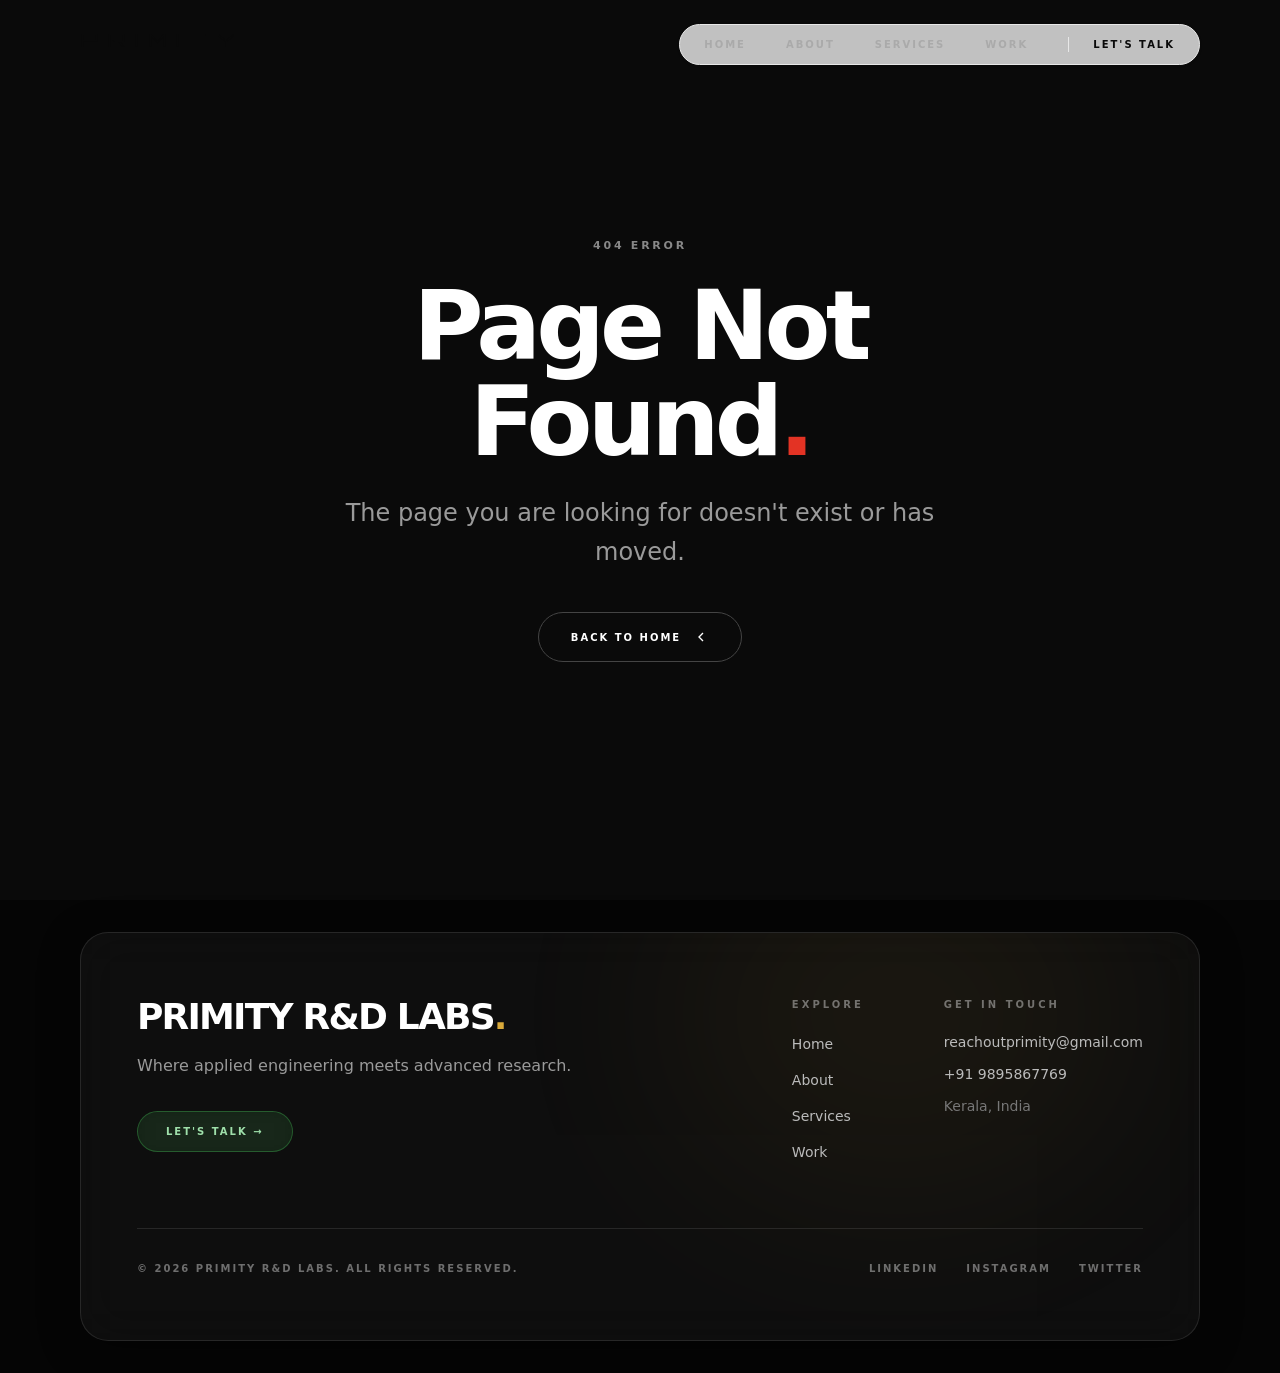
==== index.html @ 92a6ab7a "Add files via upload" ====
<!doctype html>
<html lang="en">
  <head>
    <meta charset="UTF-8" />
    <meta name="viewport" content="width=device-width, initial-scale=1.0" />

    <!-- Primary SEO -->
    <title>Primity R&D Labs — Where Applied Engineering Meets Advanced Research | A Venture of Our Destiny</title>
    <meta name="description" content="Primity R&D Labs — a research and development lab and a venture of Our Destiny. We build custom business and engineering systems while advancing applied research. Kerala, India." />
    <meta name="keywords" content="software development agency, enterprise web applications, AI data annotation, mobile app development, UI UX design, Kerala India, B2B tech partnerships, computer vision, Primity R&D Labs" />
    <meta name="author" content="Primity R&D Labs" />
    <meta name="robots" content="index, follow" />
    <link rel="canonical" href="https://primity.in/" />

    <!-- Open Graph -->
    <meta property="og:type" content="website" />
    <meta property="og:url" content="https://primity.in/" />
    <meta property="og:site_name" content="Primity R&D Labs" />
    <meta property="og:title" content="Primity R&D Labs — Where Applied Engineering Meets Advanced Research" />
    <meta property="og:description" content="A research and development lab and a venture of Our Destiny, building real systems and advancing applied research." />
    <meta property="og:image" content="https://primity.in/og-image.png" />
    <meta property="og:image:width" content="1200" />
    <meta property="og:image:height" content="630" />
    <meta property="og:locale" content="en_IN" />

    <!-- Twitter Card -->
    <meta name="twitter:card" content="summary_large_image" />
    <meta name="twitter:title" content="Primity R&D Labs — Where Applied Engineering Meets Advanced Research" />
    <meta name="twitter:description" content="A research & development lab. Kerala, India." />
    <meta name="twitter:image" content="https://primity.in/og-image.png" />

    <!-- Geo -->
    <meta name="geo.region" content="IN-KL" />
    <meta name="theme-color" content="#f5f5f3" />

    <!-- PWA — both standards -->
    <meta name="mobile-web-app-capable" content="yes" />
    <meta name="apple-mobile-web-app-capable" content="yes" />
    <meta name="apple-mobile-web-app-title" content="Primity" />
    <meta name="apple-mobile-web-app-status-bar-style" content="default" />

    <!-- Favicon -->
    <link rel="icon" type="image/svg+xml" href="/favicon.svg" />
    <link rel="apple-touch-icon" sizes="180x180" href="/apple-touch-icon.png" />
    <link rel="manifest" href="/site.webmanifest" />

    <!--
      PERFORMANCE: Fonts in <head> — fetched parallel with JS bundle.
      Dancing Script ready before React boots → no FOUT in preloader.
    -->
    <link rel="preconnect" href="https://fonts.googleapis.com" />
    <link rel="preconnect" href="https://fonts.gstatic.com" crossorigin />
    <link
      href="https://fonts.googleapis.com/css2?family=Dancing+Script:wght@700&family=Inter:ital,opsz,wght@0,14..32,100..900;1,14..32,100..900&display=swap"
      rel="stylesheet"
    />

    <!-- Schema.org: Organization -->
    <script type="application/ld+json">
    {
      "@context": "https://schema.org",
      "@type": "Organization",
      "name": "Primity R&D Labs",
      "url": "https://primity.in",
      "logo": "https://primity.in/favicon.svg",
      "description": "A research and development lab and a venture of Our Destiny.",
      "foundingLocation": { "@type": "Place", "name": "Kerala, India" },
      "contactPoint": {
        "@type": "ContactPoint",
        "email": "reachoutprimity@gmail.com",
        "contactType": "customer support",
        "areaServed": "Worldwide"
      },
      "sameAs": [
        "https://linkedin.com/company/primityrdlabs",
        "https://instagram.com/primityrdlabs"
      ]
    }
    </script>

    <!-- Schema.org: WebSite -->
    <script type="application/ld+json">
    {
      "@context": "https://schema.org",
      "@type": "WebSite",
      "name": "Primity R&D Labs",
      "url": "https://primity.in"
    }
    </script>
    <script type="module" crossorigin src="/assets/index-F3bTuMve.js"></script>
    <link rel="stylesheet" crossorigin href="/assets/index-Bjcy8cBn.css">
  </head>
  <body>
    <div id="root"></div>
  </body>
</html>
---- assets/index-Bjcy8cBn.css ----
.light-pillar-container{width:100%;height:100%;position:relative;overflow:hidden}.light-pillar-container canvas{display:block;width:100%!important;height:100%!important}.light-pillar-fallback{width:100%;height:100%;display:flex;align-items:center;justify-content:center;color:#555;font-size:11px;letter-spacing:.2em;text-transform:uppercase}.border-glow-card{--edge-proximity: 0;--cursor-angle: 45deg;--edge-sensitivity: 30;--color-sensitivity: calc(var(--edge-sensitivity) + 20);--border-radius: 28px;--glow-padding: 40px;--cone-spread: 25;position:relative;border-radius:var(--border-radius);isolation:isolate;transform:translateZ(.01px);display:grid;border:1px solid rgb(255 255 255 / 15%);background:var(--card-bg, #120F17);overflow:visible;box-shadow:#0000001a 0 1px 2px,#0000001a 0 2px 4px,#0000001a 0 4px 8px,#0000001a 0 8px 16px,#0000001a 0 16px 32px,#0000001a 0 32px 64px}.border-glow-card:before,.border-glow-card:after,.border-glow-card>.edge-light{content:"";position:absolute;inset:0;border-radius:inherit;transition:opacity .25s ease-out;z-index:-1}.border-glow-card:not(:hover):not(.sweep-active):not(.always-glow):before,.border-glow-card:not(:hover):not(.sweep-active):not(.always-glow):after,.border-glow-card:not(:hover):not(.sweep-active):not(.always-glow)>.edge-light{opacity:0;transition:opacity .75s ease-in-out}.border-glow-card:before{border:1px solid transparent;background:linear-gradient(var(--card-bg, #120F17) 0 100%) padding-box,linear-gradient(#fff0 0% 100%) border-box,var(--gradient-one, radial-gradient(at 80% 55%, hsla(268, 100%, 76%, 1) 0px, transparent 50%)) border-box,var(--gradient-two, radial-gradient(at 69% 34%, hsla(349, 100%, 74%, 1) 0px, transparent 50%)) border-box,var(--gradient-three, radial-gradient(at 8% 6%, hsla(136, 100%, 78%, 1) 0px, transparent 50%)) border-box,var(--gradient-four, radial-gradient(at 41% 38%, hsla(192, 100%, 64%, 1) 0px, transparent 50%)) border-box,var(--gradient-five, radial-gradient(at 86% 85%, hsla(186, 100%, 74%, 1) 0px, transparent 50%)) border-box,var(--gradient-six, radial-gradient(at 82% 18%, hsla(52, 100%, 65%, 1) 0px, transparent 50%)) border-box,var(--gradient-seven, radial-gradient(at 51% 4%, hsla(12, 100%, 72%, 1) 0px, transparent 50%)) border-box,var(--gradient-base, linear-gradient(#c299ff 0 100%)) border-box;opacity:calc((var(--edge-proximity) - var(--color-sensitivity)) / (100 - var(--color-sensitivity)));-webkit-mask-image:conic-gradient(from var(--cursor-angle) at center,black calc(var(--cone-spread) * 1%),transparent calc((var(--cone-spread) + 15) * 1%),transparent calc((100 - var(--cone-spread) - 15) * 1%),black calc((100 - var(--cone-spread)) * 1%));mask-image:conic-gradient(from var(--cursor-angle) at center,black calc(var(--cone-spread) * 1%),transparent calc((var(--cone-spread) + 15) * 1%),transparent calc((100 - var(--cone-spread) - 15) * 1%),black calc((100 - var(--cone-spread)) * 1%))}.border-glow-card:after{border:1px solid transparent;background:var(--gradient-one, radial-gradient(at 80% 55%, hsla(268, 100%, 76%, 1) 0px, transparent 50%)) padding-box,var(--gradient-two, radial-gradient(at 69% 34%, hsla(349, 100%, 74%, 1) 0px, transparent 50%)) padding-box,var(--gradient-three, radial-gradient(at 8% 6%, hsla(136, 100%, 78%, 1) 0px, transparent 50%)) padding-box,var(--gradient-four, radial-gradient(at 41% 38%, hsla(192, 100%, 64%, 1) 0px, transparent 50%)) padding-box,var(--gradient-five, radial-gradient(at 86% 85%, hsla(186, 100%, 74%, 1) 0px, transparent 50%)) padding-box,var(--gradient-six, radial-gradient(at 82% 18%, hsla(52, 100%, 65%, 1) 0px, transparent 50%)) padding-box,var(--gradient-seven, radial-gradient(at 51% 4%, hsla(12, 100%, 72%, 1) 0px, transparent 50%)) padding-box,var(--gradient-base, linear-gradient(#c299ff 0 100%)) padding-box;-webkit-mask-image:linear-gradient(to bottom,#000,#000),radial-gradient(ellipse at 50% 50%,black 40%,transparent 65%),radial-gradient(ellipse at 66% 66%,black 5%,transparent 40%),radial-gradient(ellipse at 33% 33%,black 5%,transparent 40%),radial-gradient(ellipse at 66% 33%,black 5%,transparent 40%),radial-gradient(ellipse at 33% 66%,black 5%,transparent 40%),conic-gradient(from var(--cursor-angle) at center,transparent 5%,black 15%,black 85%,transparent 95%);mask-image:linear-gradient(to bottom,#000,#000),radial-gradient(ellipse at 50% 50%,black 40%,transparent 65%),radial-gradient(ellipse at 66% 66%,black 5%,transparent 40%),radial-gradient(ellipse at 33% 33%,black 5%,transparent 40%),radial-gradient(ellipse at 66% 33%,black 5%,transparent 40%),radial-gradient(ellipse at 33% 66%,black 5%,transparent 40%),conic-gradient(from var(--cursor-angle) at center,transparent 5%,black 15%,black 85%,transparent 95%);-webkit-mask-composite:source-out,source-over,source-over,source-over,source-over,source-over;mask-composite:subtract,add,add,add,add,add;opacity:calc(var(--fill-opacity, .5) * (var(--edge-proximity) - var(--color-sensitivity)) / (100 - var(--color-sensitivity)));mix-blend-mode:soft-light}.border-glow-card>.edge-light{inset:calc(var(--glow-padding) * -1);pointer-events:none;z-index:1;-webkit-mask-image:conic-gradient(from var(--cursor-angle) at center,black 2.5%,transparent 10%,transparent 90%,black 97.5%);mask-image:conic-gradient(from var(--cursor-angle) at center,black 2.5%,transparent 10%,transparent 90%,black 97.5%);opacity:calc((var(--edge-proximity) - var(--edge-sensitivity)) / (100 - var(--edge-sensitivity)));mix-blend-mode:plus-lighter}.border-glow-card>.edge-light:before{content:"";position:absolute;inset:var(--glow-padding);border-radius:inherit;box-shadow:inset 0 0 0 1px var(--glow-color, hsl(40deg 80% 80% / 100%)),inset 0 0 1px 0 var(--glow-color-60, hsl(40deg 80% 80% / 60%)),inset 0 0 3px 0 var(--glow-color-50, hsl(40deg 80% 80% / 50%)),inset 0 0 6px 0 var(--glow-color-40, hsl(40deg 80% 80% / 40%)),inset 0 0 15px 0 var(--glow-color-30, hsl(40deg 80% 80% / 30%)),inset 0 0 25px 2px var(--glow-color-20, hsl(40deg 80% 80% / 20%)),inset 0 0 50px 2px var(--glow-color-10, hsl(40deg 80% 80% / 10%)),0 0 1px 0 var(--glow-color-60, hsl(40deg 80% 80% / 60%)),0 0 3px 0 var(--glow-color-50, hsl(40deg 80% 80% / 50%)),0 0 6px 0 var(--glow-color-40, hsl(40deg 80% 80% / 40%)),0 0 15px 0 var(--glow-color-30, hsl(40deg 80% 80% / 30%)),0 0 25px 2px var(--glow-color-20, hsl(40deg 80% 80% / 20%)),0 0 50px 2px var(--glow-color-10, hsl(40deg 80% 80% / 10%))}.border-glow-inner{display:flex;flex-direction:column;position:relative;overflow:visible;z-index:1}@property --cursor-angle{syntax: "<angle>"; inherits: true; initial-value: 45deg;}.border-glow-card.always-glow{animation:border-glow-sweep 7s linear infinite}@keyframes border-glow-sweep{0%{--cursor-angle: 45deg;--edge-proximity: 100}to{--cursor-angle: 405deg;--edge-proximity: 100}}@media(prefers-reduced-motion:reduce){.border-glow-card.always-glow{animation:none;--edge-proximity: 100}}@media(max-width:768px){.border-glow-card.always-glow{animation:none;--edge-proximity: 100}.border-glow-card.always-glow:before{-webkit-mask-image:none;mask-image:none;opacity:1}.border-glow-card.always-glow:after{opacity:0}.border-glow-card.always-glow>.edge-light{-webkit-mask-image:none;mask-image:none;opacity:.9}}.card-spotlight{position:relative;border-radius:1.25rem;border:1px solid rgba(255,255,255,.08);background-color:#ffffff08;-webkit-backdrop-filter:blur(8px);backdrop-filter:blur(8px);padding:2rem;overflow:hidden;--mouse-x: 50%;--mouse-y: 50%;--spotlight-color: rgba(255, 255, 255, .08)}.card-spotlight:before{content:"";position:absolute;inset:0;background:radial-gradient(circle at var(--mouse-x) var(--mouse-y),var(--spotlight-color),transparent 80%);opacity:0;transition:opacity .5s ease;pointer-events:none}.card-spotlight:hover:before,.card-spotlight:focus-within:before{opacity:.6}@layer properties{@supports (((-webkit-hyphens:none)) and (not (margin-trim:inline))) or ((-moz-orient:inline) and (not (color:rgb(from red r g b)))){*,:before,:after,::backdrop{--tw-translate-x:0;--tw-translate-y:0;--tw-translate-z:0;--tw-rotate-x:initial;--tw-rotate-y:initial;--tw-rotate-z:initial;--tw-skew-x:initial;--tw-skew-y:initial;--tw-space-y-reverse:0;--tw-divide-y-reverse:0;--tw-border-style:solid;--tw-gradient-position:initial;--tw-gradient-from:#0000;--tw-gradient-via:#0000;--tw-gradient-to:#0000;--tw-gradient-stops:initial;--tw-gradient-via-stops:initial;--tw-gradient-from-position:0%;--tw-gradient-via-position:50%;--tw-gradient-to-position:100%;--tw-leading:initial;--tw-font-weight:initial;--tw-tracking:initial;--tw-shadow:0 0 #0000;--tw-shadow-color:initial;--tw-shadow-alpha:100%;--tw-inset-shadow:0 0 #0000;--tw-inset-shadow-color:initial;--tw-inset-shadow-alpha:100%;--tw-ring-color:initial;--tw-ring-shadow:0 0 #0000;--tw-inset-ring-color:initial;--tw-inset-ring-shadow:0 0 #0000;--tw-ring-inset:initial;--tw-ring-offset-width:0px;--tw-ring-offset-color:#fff;--tw-ring-offset-shadow:0 0 #0000;--tw-blur:initial;--tw-brightness:initial;--tw-contrast:initial;--tw-grayscale:initial;--tw-hue-rotate:initial;--tw-invert:initial;--tw-opacity:initial;--tw-saturate:initial;--tw-sepia:initial;--tw-drop-shadow:initial;--tw-drop-shadow-color:initial;--tw-drop-shadow-alpha:100%;--tw-drop-shadow-size:initial;--tw-backdrop-blur:initial;--tw-backdrop-brightness:initial;--tw-backdrop-contrast:initial;--tw-backdrop-grayscale:initial;--tw-backdrop-hue-rotate:initial;--tw-backdrop-invert:initial;--tw-backdrop-opacity:initial;--tw-backdrop-saturate:initial;--tw-backdrop-sepia:initial;--tw-duration:initial;--tw-ease:initial;--tw-scale-x:1;--tw-scale-y:1;--tw-scale-z:1;--tw-divide-x-reverse:0}}}@layer theme{:root,:host{--font-sans:ui-sans-serif, system-ui, sans-serif, "Apple Color Emoji", "Segoe UI Emoji", "Segoe UI Symbol", "Noto Color Emoji";--font-mono:ui-monospace, SFMono-Regular, Menlo, Monaco, Consolas, "Liberation Mono", "Courier New", monospace;--color-red-400:oklch(70.4% .191 22.216);--color-red-500:oklch(63.7% .237 25.331);--color-green-400:oklch(79.2% .209 151.711);--color-green-500:oklch(72.3% .219 149.579);--color-teal-500:oklch(70.4% .14 182.503);--color-blue-500:oklch(62.3% .214 259.815);--color-blue-600:oklch(54.6% .245 262.881);--color-gray-100:oklch(96.7% .003 264.542);--color-gray-200:oklch(92.8% .006 264.531);--color-gray-300:oklch(87.2% .01 258.338);--color-gray-400:oklch(70.7% .022 261.325);--color-gray-500:oklch(55.1% .027 264.364);--color-gray-600:oklch(44.6% .03 256.802);--color-gray-800:oklch(27.8% .033 256.848);--color-gray-900:oklch(21% .034 264.665);--color-black:#000;--color-white:#fff;--spacing:.25rem;--container-xs:20rem;--container-sm:24rem;--container-md:28rem;--container-2xl:42rem;--container-3xl:48rem;--container-4xl:56rem;--container-5xl:64rem;--container-6xl:72rem;--container-7xl:80rem;--text-xs:.75rem;--text-xs--line-height:calc(1 / .75);--text-sm:.875rem;--text-sm--line-height:calc(1.25 / .875);--text-base:1rem;--text-base--line-height: 1.5 ;--text-lg:1.125rem;--text-lg--line-height:calc(1.75 / 1.125);--text-xl:1.25rem;--text-xl--line-height:calc(1.75 / 1.25);--text-2xl:1.5rem;--text-2xl--line-height:calc(2 / 1.5);--text-3xl:1.875rem;--text-3xl--line-height: 1.2 ;--text-4xl:2.25rem;--text-4xl--line-height:calc(2.5 / 2.25);--text-5xl:3rem;--text-5xl--line-height:1;--text-6xl:3.75rem;--text-6xl--line-height:1;--text-7xl:4.5rem;--text-7xl--line-height:1;--text-8xl:6rem;--text-8xl--line-height:1;--font-weight-light:300;--font-weight-normal:400;--font-weight-medium:500;--font-weight-semibold:600;--font-weight-bold:700;--font-weight-black:900;--tracking-tighter:-.05em;--tracking-tight:-.025em;--tracking-wide:.025em;--tracking-wider:.05em;--tracking-widest:.1em;--leading-tight:1.25;--leading-snug:1.375;--leading-relaxed:1.625;--radius-lg:.5rem;--radius-xl:.75rem;--radius-2xl:1rem;--radius-3xl:1.5rem;--ease-in-out:cubic-bezier(.4, 0, .2, 1);--animate-spin:spin 1s linear infinite;--animate-ping:ping 1s cubic-bezier(0, 0, .2, 1) infinite;--animate-pulse:pulse 2s cubic-bezier(.4, 0, .6, 1) infinite;--blur-md:12px;--blur-xl:24px;--blur-2xl:40px;--aspect-video:16 / 9;--default-transition-duration:.15s;--default-transition-timing-function:cubic-bezier(.4, 0, .2, 1);--default-font-family:var(--font-sans);--default-mono-font-family:var(--font-mono)}}@layer base{*,:after,:before,::backdrop{box-sizing:border-box;border:0 solid;margin:0;padding:0}::file-selector-button{box-sizing:border-box;border:0 solid;margin:0;padding:0}html,:host{-webkit-text-size-adjust:100%;tab-size:4;line-height:1.5;font-family:var(--default-font-family,ui-sans-serif, system-ui, sans-serif, "Apple Color Emoji", "Segoe UI Emoji", "Segoe UI Symbol", "Noto Color Emoji");font-feature-settings:var(--default-font-feature-settings,normal);font-variation-settings:var(--default-font-variation-settings,normal);-webkit-tap-highlight-color:transparent}hr{height:0;color:inherit;border-top-width:1px}abbr:where([title]){-webkit-text-decoration:underline dotted;text-decoration:underline dotted}h1,h2,h3,h4,h5,h6{font-size:inherit;font-weight:inherit}a{color:inherit;-webkit-text-decoration:inherit;text-decoration:inherit}b,strong{font-weight:bolder}code,kbd,samp,pre{font-family:var(--default-mono-font-family,ui-monospace, SFMono-Regular, Menlo, Monaco, Consolas, "Liberation Mono", "Courier New", monospace);font-feature-settings:var(--default-mono-font-feature-settings,normal);font-variation-settings:var(--default-mono-font-variation-settings,normal);font-size:1em}small{font-size:80%}sub,sup{vertical-align:baseline;font-size:75%;line-height:0;position:relative}sub{bottom:-.25em}sup{top:-.5em}table{text-indent:0;border-color:inherit;border-collapse:collapse}:-moz-focusring{outline:auto}progress{vertical-align:baseline}summary{display:list-item}ol,ul,menu{list-style:none}img,svg,video,canvas,audio,iframe,embed,object{vertical-align:middle;display:block}img,video{max-width:100%;height:auto}button,input,select,optgroup,textarea{font:inherit;font-feature-settings:inherit;font-variation-settings:inherit;letter-spacing:inherit;color:inherit;opacity:1;background-color:#0000;border-radius:0}::file-selector-button{font:inherit;font-feature-settings:inherit;font-variation-settings:inherit;letter-spacing:inherit;color:inherit;opacity:1;background-color:#0000;border-radius:0}:where(select:is([multiple],[size])) optgroup{font-weight:bolder}:where(select:is([multiple],[size])) optgroup option{padding-inline-start:20px}::file-selector-button{margin-inline-end:4px}::placeholder{opacity:1}@supports (not ((-webkit-appearance:-apple-pay-button))) or (contain-intrinsic-size:1px){::placeholder{color:currentColor}@supports (color:color-mix(in lab,red,red)){::placeholder{color:color-mix(in oklab,currentcolor 50%,transparent)}}}textarea{resize:vertical}::-webkit-search-decoration{-webkit-appearance:none}::-webkit-date-and-time-value{min-height:1lh;text-align:inherit}::-webkit-datetime-edit{display:inline-flex}::-webkit-datetime-edit-fields-wrapper{padding:0}::-webkit-datetime-edit{padding-block:0}::-webkit-datetime-edit-year-field{padding-block:0}::-webkit-datetime-edit-month-field{padding-block:0}::-webkit-datetime-edit-day-field{padding-block:0}::-webkit-datetime-edit-hour-field{padding-block:0}::-webkit-datetime-edit-minute-field{padding-block:0}::-webkit-datetime-edit-second-field{padding-block:0}::-webkit-datetime-edit-millisecond-field{padding-block:0}::-webkit-datetime-edit-meridiem-field{padding-block:0}::-webkit-calendar-picker-indicator{line-height:1}:-moz-ui-invalid{box-shadow:none}button,input:where([type=button],[type=reset],[type=submit]){appearance:button}::file-selector-button{appearance:button}::-webkit-inner-spin-button{height:auto}::-webkit-outer-spin-button{height:auto}[hidden]:where(:not([hidden=until-found])){display:none!important}}@layer components;@layer utilities{.pointer-events-auto{pointer-events:auto}.pointer-events-none{pointer-events:none}.visible{visibility:visible}.absolute{position:absolute}.fixed{position:fixed}.relative{position:relative}.static{position:static}.sticky{position:sticky}.inset-0{inset:calc(var(--spacing) * 0)}.start{inset-inline-start:var(--spacing)}.end{inset-inline-end:var(--spacing)}.-top-1\/3{top:-33.3333%}.-top-1\/4{top:-25%}.-top-\[8\%\]{top:-8%}.top-0{top:calc(var(--spacing) * 0)}.top-1\/2{top:50%}.top-6{top:calc(var(--spacing) * 6)}.-right-1\/4{right:-25%}.right-3{right:calc(var(--spacing) * 3)}.right-6{right:calc(var(--spacing) * 6)}.right-8{right:calc(var(--spacing) * 8)}.right-\[-12\%\]{right:-12%}.right-\[5\%\]{right:5%}.right-\[6\%\]{right:6%}.right-\[10\%\]{right:10%}.bottom-0{bottom:calc(var(--spacing) * 0)}.bottom-3{bottom:calc(var(--spacing) * 3)}.bottom-8{bottom:calc(var(--spacing) * 8)}.bottom-\[-10\%\]{bottom:-10%}.bottom-\[-12\%\]{bottom:-12%}.left-0{left:calc(var(--spacing) * 0)}.left-1\/2{left:50%}.left-3{left:calc(var(--spacing) * 3)}.left-4{left:calc(var(--spacing) * 4)}.left-8{left:calc(var(--spacing) * 8)}.isolate{isolation:isolate}.-z-10{z-index:-10}.-z-20{z-index:-20}.z-10{z-index:10}.z-20{z-index:20}.z-50{z-index:50}.z-\[55\]{z-index:55}.z-\[60\]{z-index:60}.z-\[99999\]{z-index:99999}.z-\[100001\]{z-index:100001}.z-\[100002\]{z-index:100002}.order-1{order:1}.order-2{order:2}.col-span-2{grid-column:span 2/span 2}.container{width:100%}@media(min-width:40rem){.container{max-width:40rem}}@media(min-width:48rem){.container{max-width:48rem}}@media(min-width:64rem){.container{max-width:64rem}}@media(min-width:80rem){.container{max-width:80rem}}@media(min-width:96rem){.container{max-width:96rem}}.-mx-4{margin-inline:calc(var(--spacing) * -4)}.mx-auto{margin-inline:auto}.mt-1{margin-top:calc(var(--spacing) * 1)}.mt-2{margin-top:calc(var(--spacing) * 2)}.mt-3{margin-top:calc(var(--spacing) * 3)}.mt-4{margin-top:calc(var(--spacing) * 4)}.mt-5{margin-top:calc(var(--spacing) * 5)}.mt-8{margin-top:calc(var(--spacing) * 8)}.mt-12{margin-top:calc(var(--spacing) * 12)}.mt-20{margin-top:calc(var(--spacing) * 20)}.mt-28{margin-top:calc(var(--spacing) * 28)}.mt-32{margin-top:calc(var(--spacing) * 32)}.mt-40{margin-top:calc(var(--spacing) * 40)}.mt-auto{margin-top:auto}.mb-1{margin-bottom:calc(var(--spacing) * 1)}.mb-1\.5{margin-bottom:calc(var(--spacing) * 1.5)}.mb-2{margin-bottom:calc(var(--spacing) * 2)}.mb-2\.5{margin-bottom:calc(var(--spacing) * 2.5)}.mb-3{margin-bottom:calc(var(--spacing) * 3)}.mb-4{margin-bottom:calc(var(--spacing) * 4)}.mb-5{margin-bottom:calc(var(--spacing) * 5)}.mb-6{margin-bottom:calc(var(--spacing) * 6)}.mb-7{margin-bottom:calc(var(--spacing) * 7)}.mb-8{margin-bottom:calc(var(--spacing) * 8)}.mb-10{margin-bottom:calc(var(--spacing) * 10)}.mb-12{margin-bottom:calc(var(--spacing) * 12)}.mb-14{margin-bottom:calc(var(--spacing) * 14)}.mb-16{margin-bottom:calc(var(--spacing) * 16)}.mb-20{margin-bottom:calc(var(--spacing) * 20)}.mb-24{margin-bottom:calc(var(--spacing) * 24)}.mb-32{margin-bottom:calc(var(--spacing) * 32)}.ml-3{margin-left:calc(var(--spacing) * 3)}.ml-\[8vw\]{margin-left:8vw}.block{display:block}.contents{display:contents}.flex{display:flex}.grid{display:grid}.hidden{display:none}.inline-block{display:inline-block}.inline-flex{display:inline-flex}.aspect-\[4\/1\]{aspect-ratio:4}.aspect-\[4\/3\]{aspect-ratio:4/3}.aspect-square{aspect-ratio:1}.aspect-video{aspect-ratio:var(--aspect-video)}.h-1\.5{height:calc(var(--spacing) * 1.5)}.h-2{height:calc(var(--spacing) * 2)}.h-2\/3{height:66.6667%}.h-3{height:calc(var(--spacing) * 3)}.h-3\.5{height:calc(var(--spacing) * 3.5)}.h-4{height:calc(var(--spacing) * 4)}.h-5{height:calc(var(--spacing) * 5)}.h-6{height:calc(var(--spacing) * 6)}.h-7{height:calc(var(--spacing) * 7)}.h-9{height:calc(var(--spacing) * 9)}.h-11{height:calc(var(--spacing) * 11)}.h-12{height:calc(var(--spacing) * 12)}.h-44{height:calc(var(--spacing) * 44)}.h-48{height:calc(var(--spacing) * 48)}.h-\[1\.5px\]{height:1.5px}.h-\[1px\]{height:1px}.h-\[2px\]{height:2px}.h-\[50\%\]{height:50%}.h-\[50vh\]{height:50vh}.h-\[55\%\]{height:55%}.h-\[60\%\]{height:60%}.h-\[60vh\]{height:60vh}.h-\[90\%\]{height:90%}.h-\[120\%\]{height:120%}.h-\[240px\]{height:240px}.h-\[500px\]{height:500px}.h-\[600px\]{height:600px}.h-full{height:100%}.h-px{height:1px}.min-h-\[40vh\]{min-height:40vh}.min-h-\[60vh\]{min-height:60vh}.min-h-\[200px\]{min-height:200px}.min-h-\[400px\]{min-height:400px}.min-h-screen{min-height:100vh}.w-1\.5{width:calc(var(--spacing) * 1.5)}.w-2{width:calc(var(--spacing) * 2)}.w-2\/3{width:66.6667%}.w-3{width:calc(var(--spacing) * 3)}.w-3\.5{width:calc(var(--spacing) * 3.5)}.w-4{width:calc(var(--spacing) * 4)}.w-5{width:calc(var(--spacing) * 5)}.w-6{width:calc(var(--spacing) * 6)}.w-7{width:calc(var(--spacing) * 7)}.w-9{width:calc(var(--spacing) * 9)}.w-11{width:calc(var(--spacing) * 11)}.w-12{width:calc(var(--spacing) * 12)}.w-40{width:calc(var(--spacing) * 40)}.w-44{width:calc(var(--spacing) * 44)}.w-\[30\%\]{width:30%}.w-\[40\%\]{width:40%}.w-\[42\%\]{width:42%}.w-\[55\%\]{width:55%}.w-\[75\%\]{width:75%}.w-\[120vw\]{width:120vw}.w-\[280px\]{width:280px}.w-fit{width:fit-content}.w-full{width:100%}.w-px{width:1px}.max-w-2xl{max-width:var(--container-2xl)}.max-w-3xl{max-width:var(--container-3xl)}.max-w-4xl{max-width:var(--container-4xl)}.max-w-5xl{max-width:var(--container-5xl)}.max-w-6xl{max-width:var(--container-6xl)}.max-w-7xl{max-width:var(--container-7xl)}.max-w-\[80vw\]{max-width:80vw}.max-w-\[1400px\]{max-width:1400px}.max-w-\[1600px\]{max-width:1600px}.max-w-\[1800px\]{max-width:1800px}.max-w-md{max-width:var(--container-md)}.max-w-sm{max-width:var(--container-sm)}.max-w-xs{max-width:var(--container-xs)}.flex-1{flex:1}.shrink-0{flex-shrink:0}.-translate-x-1\/2{--tw-translate-x: -50% ;translate:var(--tw-translate-x) var(--tw-translate-y)}.-translate-x-full{--tw-translate-x:-100%;translate:var(--tw-translate-x) var(--tw-translate-y)}.-translate-y-1\/2{--tw-translate-y: -50% ;translate:var(--tw-translate-x) var(--tw-translate-y)}.-rotate-45{rotate:-45deg}.rotate-45{rotate:45deg}.transform{transform:var(--tw-rotate-x,) var(--tw-rotate-y,) var(--tw-rotate-z,) var(--tw-skew-x,) var(--tw-skew-y,)}.animate-ping{animation:var(--animate-ping)}.animate-pulse{animation:var(--animate-pulse)}.animate-spin{animation:var(--animate-spin)}.cursor-pointer{cursor:pointer}.resize{resize:both}.resize-none{resize:none}.grid-cols-1{grid-template-columns:repeat(1,minmax(0,1fr))}.grid-cols-2{grid-template-columns:repeat(2,minmax(0,1fr))}.grid-cols-3{grid-template-columns:repeat(3,minmax(0,1fr))}.grid-rows-2{grid-template-rows:repeat(2,minmax(0,1fr))}.flex-col{flex-direction:column}.flex-col-reverse{flex-direction:column-reverse}.flex-wrap{flex-wrap:wrap}.items-baseline{align-items:baseline}.items-center{align-items:center}.items-start{align-items:flex-start}.justify-between{justify-content:space-between}.justify-center{justify-content:center}.justify-end{justify-content:flex-end}.gap-1\.5{gap:calc(var(--spacing) * 1.5)}.gap-2{gap:calc(var(--spacing) * 2)}.gap-2\.5{gap:calc(var(--spacing) * 2.5)}.gap-3{gap:calc(var(--spacing) * 3)}.gap-4{gap:calc(var(--spacing) * 4)}.gap-5{gap:calc(var(--spacing) * 5)}.gap-6{gap:calc(var(--spacing) * 6)}.gap-7{gap:calc(var(--spacing) * 7)}.gap-8{gap:calc(var(--spacing) * 8)}.gap-10{gap:calc(var(--spacing) * 10)}.gap-12{gap:calc(var(--spacing) * 12)}.gap-14{gap:calc(var(--spacing) * 14)}.gap-16{gap:calc(var(--spacing) * 16)}.gap-20{gap:calc(var(--spacing) * 20)}.gap-\[6px\]{gap:6px}:where(.space-y-2>:not(:last-child)){--tw-space-y-reverse:0;margin-block-start:calc(calc(var(--spacing) * 2) * var(--tw-space-y-reverse));margin-block-end:calc(calc(var(--spacing) * 2) * calc(1 - var(--tw-space-y-reverse)))}:where(.space-y-3>:not(:last-child)){--tw-space-y-reverse:0;margin-block-start:calc(calc(var(--spacing) * 3) * var(--tw-space-y-reverse));margin-block-end:calc(calc(var(--spacing) * 3) * calc(1 - var(--tw-space-y-reverse)))}:where(.space-y-4>:not(:last-child)){--tw-space-y-reverse:0;margin-block-start:calc(calc(var(--spacing) * 4) * var(--tw-space-y-reverse));margin-block-end:calc(calc(var(--spacing) * 4) * calc(1 - var(--tw-space-y-reverse)))}:where(.space-y-6>:not(:last-child)){--tw-space-y-reverse:0;margin-block-start:calc(calc(var(--spacing) * 6) * var(--tw-space-y-reverse));margin-block-end:calc(calc(var(--spacing) * 6) * calc(1 - var(--tw-space-y-reverse)))}:where(.space-y-8>:not(:last-child)){--tw-space-y-reverse:0;margin-block-start:calc(calc(var(--spacing) * 8) * var(--tw-space-y-reverse));margin-block-end:calc(calc(var(--spacing) * 8) * calc(1 - var(--tw-space-y-reverse)))}:where(.space-y-12>:not(:last-child)){--tw-space-y-reverse:0;margin-block-start:calc(calc(var(--spacing) * 12) * var(--tw-space-y-reverse));margin-block-end:calc(calc(var(--spacing) * 12) * calc(1 - var(--tw-space-y-reverse)))}:where(.space-y-16>:not(:last-child)){--tw-space-y-reverse:0;margin-block-start:calc(calc(var(--spacing) * 16) * var(--tw-space-y-reverse));margin-block-end:calc(calc(var(--spacing) * 16) * calc(1 - var(--tw-space-y-reverse)))}.gap-x-4{column-gap:calc(var(--spacing) * 4)}.gap-x-6{column-gap:calc(var(--spacing) * 6)}.gap-x-10{column-gap:calc(var(--spacing) * 10)}.gap-y-2{row-gap:calc(var(--spacing) * 2)}.gap-y-3{row-gap:calc(var(--spacing) * 3)}.gap-y-14{row-gap:calc(var(--spacing) * 14)}:where(.divide-y>:not(:last-child)){--tw-divide-y-reverse:0;border-bottom-style:var(--tw-border-style);border-top-style:var(--tw-border-style);border-top-width:calc(1px * var(--tw-divide-y-reverse));border-bottom-width:calc(1px * calc(1 - var(--tw-divide-y-reverse)))}:where(.divide-gray-200>:not(:last-child)){border-color:var(--color-gray-200)}:where(.divide-white\/10>:not(:last-child)){border-color:#ffffff1a}@supports (color:color-mix(in lab,red,red)){:where(.divide-white\/10>:not(:last-child)){border-color:color-mix(in oklab,var(--color-white) 10%,transparent)}}.self-start{align-self:flex-start}.overflow-hidden{overflow:hidden}.overflow-x-hidden{overflow-x:hidden}.rounded-2xl{border-radius:var(--radius-2xl)}.rounded-3xl{border-radius:var(--radius-3xl)}.rounded-\[2rem\]{border-radius:2rem}.rounded-\[3rem\]{border-radius:3rem}.rounded-\[28px\]{border-radius:28px}.rounded-\[30px\]{border-radius:30px}.rounded-\[32px\]{border-radius:32px}.rounded-full{border-radius:3.40282e38px}.rounded-lg{border-radius:var(--radius-lg)}.rounded-xl{border-radius:var(--radius-xl)}.border{border-style:var(--tw-border-style);border-width:1px}.border-2{border-style:var(--tw-border-style);border-width:2px}.border-\[10px\]{border-style:var(--tw-border-style);border-width:10px}.border-y{border-block-style:var(--tw-border-style);border-block-width:1px}.border-t{border-top-style:var(--tw-border-style);border-top-width:1px}.border-b{border-bottom-style:var(--tw-border-style);border-bottom-width:1px}.border-l{border-left-style:var(--tw-border-style);border-left-width:1px}.border-l-2{border-left-style:var(--tw-border-style);border-left-width:2px}.border-\[\#3fae52\]\/40{border-color:#3fae5266}.border-\[\#222\]{border-color:#222}.border-\[\#333\]{border-color:#333}.border-\[\#444\]{border-color:#444}.border-\[\#4679cc\]\/40{border-color:#4679cc66}.border-\[\#4679cc\]\/50{border-color:#4679cc80}.border-\[\#c6dcff\]\/50{border-color:#c6dcff80}.border-\[\#e8b24e\]\/40{border-color:#e8b24e66}.border-\[\#e8e8e8\]{border-color:#e8e8e8}.border-gray-100{border-color:var(--color-gray-100)}.border-gray-200{border-color:var(--color-gray-200)}.border-gray-900{border-color:var(--color-gray-900)}.border-green-500{border-color:var(--color-green-500)}.border-red-400{border-color:var(--color-red-400)}.border-red-500{border-color:var(--color-red-500)}.border-white{border-color:var(--color-white)}.border-white\/10{border-color:#ffffff1a}@supports (color:color-mix(in lab,red,red)){.border-white\/10{border-color:color-mix(in oklab,var(--color-white) 10%,transparent)}}.border-white\/12{border-color:#ffffff1f}@supports (color:color-mix(in lab,red,red)){.border-white\/12{border-color:color-mix(in oklab,var(--color-white) 12%,transparent)}}.border-white\/15{border-color:#ffffff26}@supports (color:color-mix(in lab,red,red)){.border-white\/15{border-color:color-mix(in oklab,var(--color-white) 15%,transparent)}}.border-white\/20{border-color:#fff3}@supports (color:color-mix(in lab,red,red)){.border-white\/20{border-color:color-mix(in oklab,var(--color-white) 20%,transparent)}}.border-white\/30{border-color:#ffffff4d}@supports (color:color-mix(in lab,red,red)){.border-white\/30{border-color:color-mix(in oklab,var(--color-white) 30%,transparent)}}.border-t-white{border-top-color:var(--color-white)}.bg-\[\#0a0a0a\]{background-color:#0a0a0a}.bg-\[\#00BCC2\]{background-color:#00bcc2}.bg-\[\#1a1a1a\]{background-color:#1a1a1a}.bg-\[\#003E40\]{background-color:#003e40}.bg-\[\#3fae52\]{background-color:#3fae52}.bg-\[\#4ed16a\]{background-color:#4ed16a}.bg-\[\#22c55e\]{background-color:#22c55e}.bg-\[\#46A29F\]{background-color:#46a29f}.bg-\[\#111\]{background-color:#111}.bg-\[\#4679cc\]\/15{background-color:#4679cc26}.bg-\[\#4679cc\]\/\[0\.12\]{background-color:#4679cc1f}.bg-\[\#5751F9\]{background-color:#5751f9}.bg-\[\#29903B\]\/15{background-color:#29903b26}.bg-\[\#29903B\]\/30{background-color:#29903b4d}.bg-\[\#050505\]{background-color:#050505}.bg-\[\#070707\]\/80{background-color:#070707cc}.bg-\[\#E74C74\]{background-color:#e74c74}.bg-\[\#E33324\]{background-color:#e33324}.bg-\[\#EEAB00\]{background-color:#eeab00}.bg-\[\#EEAB00\]\/20{background-color:#eeab0033}.bg-\[\#F03C2E\]{background-color:#f03c2e}.bg-\[\#F3F9FA\]{background-color:#f3f9fa}.bg-\[\#F7C637\]{background-color:#f7c637}.bg-\[\#F68D2E\]{background-color:#f68d2e}.bg-\[\#FDFDFD\]{background-color:#fdfdfd}.bg-\[\#c6dcff\]{background-color:#c6dcff}.bg-\[\#d8d8d8\]{background-color:#d8d8d8}.bg-\[\#d9a93a\]{background-color:#d9a93a}.bg-\[\#e4eff1\]{background-color:#e4eff1}.bg-\[\#e8b24e\]\/10{background-color:#e8b24e1a}.bg-\[\#e33324\]{background-color:#e33324}.bg-\[\#f9f9f9\]{background-color:#f9f9f9}.bg-black{background-color:var(--color-black)}.bg-black\/30{background-color:#0000004d}@supports (color:color-mix(in lab,red,red)){.bg-black\/30{background-color:color-mix(in oklab,var(--color-black) 30%,transparent)}}.bg-black\/40{background-color:#0006}@supports (color:color-mix(in lab,red,red)){.bg-black\/40{background-color:color-mix(in oklab,var(--color-black) 40%,transparent)}}.bg-blue-500{background-color:var(--color-blue-500)}.bg-blue-500\/20{background-color:#3080ff33}@supports (color:color-mix(in lab,red,red)){.bg-blue-500\/20{background-color:color-mix(in oklab,var(--color-blue-500) 20%,transparent)}}.bg-gray-100{background-color:var(--color-gray-100)}.bg-gray-200{background-color:var(--color-gray-200)}.bg-gray-300{background-color:var(--color-gray-300)}.bg-green-500\/10{background-color:#00c7581a}@supports (color:color-mix(in lab,red,red)){.bg-green-500\/10{background-color:color-mix(in oklab,var(--color-green-500) 10%,transparent)}}.bg-red-500\/10{background-color:#fb2c361a}@supports (color:color-mix(in lab,red,red)){.bg-red-500\/10{background-color:color-mix(in oklab,var(--color-red-500) 10%,transparent)}}.bg-teal-500\/20{background-color:#00baa733}@supports (color:color-mix(in lab,red,red)){.bg-teal-500\/20{background-color:color-mix(in oklab,var(--color-teal-500) 20%,transparent)}}.bg-transparent{background-color:#0000}.bg-white{background-color:var(--color-white)}.bg-white\/5{background-color:#ffffff0d}@supports (color:color-mix(in lab,red,red)){.bg-white\/5{background-color:color-mix(in oklab,var(--color-white) 5%,transparent)}}.bg-white\/10{background-color:#ffffff1a}@supports (color:color-mix(in lab,red,red)){.bg-white\/10{background-color:color-mix(in oklab,var(--color-white) 10%,transparent)}}.bg-white\/25{background-color:#ffffff40}@supports (color:color-mix(in lab,red,red)){.bg-white\/25{background-color:color-mix(in oklab,var(--color-white) 25%,transparent)}}.bg-white\/40{background-color:#fff6}@supports (color:color-mix(in lab,red,red)){.bg-white\/40{background-color:color-mix(in oklab,var(--color-white) 40%,transparent)}}.bg-white\/60{background-color:#fff9}@supports (color:color-mix(in lab,red,red)){.bg-white\/60{background-color:color-mix(in oklab,var(--color-white) 60%,transparent)}}.bg-white\/70{background-color:#ffffffb3}@supports (color:color-mix(in lab,red,red)){.bg-white\/70{background-color:color-mix(in oklab,var(--color-white) 70%,transparent)}}.bg-white\/75{background-color:#ffffffbf}@supports (color:color-mix(in lab,red,red)){.bg-white\/75{background-color:color-mix(in oklab,var(--color-white) 75%,transparent)}}.bg-white\/\[0\.03\]{background-color:#ffffff08}@supports (color:color-mix(in lab,red,red)){.bg-white\/\[0\.03\]{background-color:color-mix(in oklab,var(--color-white) 3%,transparent)}}.bg-white\/\[0\.04\]{background-color:#ffffff0a}@supports (color:color-mix(in lab,red,red)){.bg-white\/\[0\.04\]{background-color:color-mix(in oklab,var(--color-white) 4%,transparent)}}.bg-white\/\[0\.05\]{background-color:#ffffff0d}@supports (color:color-mix(in lab,red,red)){.bg-white\/\[0\.05\]{background-color:color-mix(in oklab,var(--color-white) 5%,transparent)}}.bg-white\/\[0\.06\]{background-color:#ffffff0f}@supports (color:color-mix(in lab,red,red)){.bg-white\/\[0\.06\]{background-color:color-mix(in oklab,var(--color-white) 6%,transparent)}}.bg-white\/\[0\.07\]{background-color:#ffffff12}@supports (color:color-mix(in lab,red,red)){.bg-white\/\[0\.07\]{background-color:color-mix(in oklab,var(--color-white) 7%,transparent)}}.bg-white\/\[0\.08\]{background-color:#ffffff14}@supports (color:color-mix(in lab,red,red)){.bg-white\/\[0\.08\]{background-color:color-mix(in oklab,var(--color-white) 8%,transparent)}}.bg-gradient-to-b{--tw-gradient-position:to bottom in oklab;background-image:linear-gradient(var(--tw-gradient-stops))}.bg-gradient-to-br{--tw-gradient-position:to bottom right in oklab;background-image:linear-gradient(var(--tw-gradient-stops))}.bg-gradient-to-r{--tw-gradient-position:to right in oklab;background-image:linear-gradient(var(--tw-gradient-stops))}.bg-gradient-to-t{--tw-gradient-position:to top in oklab;background-image:linear-gradient(var(--tw-gradient-stops))}.from-black\/80{--tw-gradient-from:#000c}@supports (color:color-mix(in lab,red,red)){.from-black\/80{--tw-gradient-from:color-mix(in oklab, var(--color-black) 80%, transparent)}}.from-black\/80{--tw-gradient-stops:var(--tw-gradient-via-stops,var(--tw-gradient-position), var(--tw-gradient-from) var(--tw-gradient-from-position), var(--tw-gradient-to) var(--tw-gradient-to-position))}.from-transparent{--tw-gradient-from:transparent;--tw-gradient-stops:var(--tw-gradient-via-stops,var(--tw-gradient-position), var(--tw-gradient-from) var(--tw-gradient-from-position), var(--tw-gradient-to) var(--tw-gradient-to-position))}.from-white\/\[0\.04\]{--tw-gradient-from:#ffffff0a}@supports (color:color-mix(in lab,red,red)){.from-white\/\[0\.04\]{--tw-gradient-from:color-mix(in oklab, var(--color-white) 4%, transparent)}}.from-white\/\[0\.04\]{--tw-gradient-stops:var(--tw-gradient-via-stops,var(--tw-gradient-position), var(--tw-gradient-from) var(--tw-gradient-from-position), var(--tw-gradient-to) var(--tw-gradient-to-position))}.from-white\/\[0\.06\]{--tw-gradient-from:#ffffff0f}@supports (color:color-mix(in lab,red,red)){.from-white\/\[0\.06\]{--tw-gradient-from:color-mix(in oklab, var(--color-white) 6%, transparent)}}.from-white\/\[0\.06\]{--tw-gradient-stops:var(--tw-gradient-via-stops,var(--tw-gradient-position), var(--tw-gradient-from) var(--tw-gradient-from-position), var(--tw-gradient-to) var(--tw-gradient-to-position))}.via-\[\#e33324\]\/40{--tw-gradient-via:oklab(59.8389% .185514 .105722/.4);--tw-gradient-via-stops:var(--tw-gradient-position), var(--tw-gradient-from) var(--tw-gradient-from-position), var(--tw-gradient-via) var(--tw-gradient-via-position), var(--tw-gradient-to) var(--tw-gradient-to-position);--tw-gradient-stops:var(--tw-gradient-via-stops)}.via-black\/10{--tw-gradient-via:#0000001a}@supports (color:color-mix(in lab,red,red)){.via-black\/10{--tw-gradient-via:color-mix(in oklab, var(--color-black) 10%, transparent)}}.via-black\/10{--tw-gradient-via-stops:var(--tw-gradient-position), var(--tw-gradient-from) var(--tw-gradient-from-position), var(--tw-gradient-via) var(--tw-gradient-via-position), var(--tw-gradient-to) var(--tw-gradient-to-position);--tw-gradient-stops:var(--tw-gradient-via-stops)}.via-white\/25{--tw-gradient-via:#ffffff40}@supports (color:color-mix(in lab,red,red)){.via-white\/25{--tw-gradient-via:color-mix(in oklab, var(--color-white) 25%, transparent)}}.via-white\/25{--tw-gradient-via-stops:var(--tw-gradient-position), var(--tw-gradient-from) var(--tw-gradient-from-position), var(--tw-gradient-via) var(--tw-gradient-via-position), var(--tw-gradient-to) var(--tw-gradient-to-position);--tw-gradient-stops:var(--tw-gradient-via-stops)}.to-transparent{--tw-gradient-to:transparent;--tw-gradient-stops:var(--tw-gradient-via-stops,var(--tw-gradient-position), var(--tw-gradient-from) var(--tw-gradient-from-position), var(--tw-gradient-to) var(--tw-gradient-to-position))}.to-white\/\[0\.01\]{--tw-gradient-to:#ffffff03}@supports (color:color-mix(in lab,red,red)){.to-white\/\[0\.01\]{--tw-gradient-to:color-mix(in oklab, var(--color-white) 1%, transparent)}}.to-white\/\[0\.01\]{--tw-gradient-stops:var(--tw-gradient-via-stops,var(--tw-gradient-position), var(--tw-gradient-from) var(--tw-gradient-from-position), var(--tw-gradient-to) var(--tw-gradient-to-position))}.object-cover{object-fit:cover}.object-left{object-position:left}.object-top{object-position:top}.p-4{padding:calc(var(--spacing) * 4)}.p-6{padding:calc(var(--spacing) * 6)}.p-7{padding:calc(var(--spacing) * 7)}.p-8{padding:calc(var(--spacing) * 8)}.p-10{padding:calc(var(--spacing) * 10)}.p-12{padding:calc(var(--spacing) * 12)}.px-2\.5{padding-inline:calc(var(--spacing) * 2.5)}.px-3{padding-inline:calc(var(--spacing) * 3)}.px-4{padding-inline:calc(var(--spacing) * 4)}.px-5{padding-inline:calc(var(--spacing) * 5)}.px-6{padding-inline:calc(var(--spacing) * 6)}.px-7{padding-inline:calc(var(--spacing) * 7)}.px-8{padding-inline:calc(var(--spacing) * 8)}.px-10{padding-inline:calc(var(--spacing) * 10)}.px-12{padding-inline:calc(var(--spacing) * 12)}.py-1{padding-block:calc(var(--spacing) * 1)}.py-1\.5{padding-block:calc(var(--spacing) * 1.5)}.py-2{padding-block:calc(var(--spacing) * 2)}.py-2\.5{padding-block:calc(var(--spacing) * 2.5)}.py-3{padding-block:calc(var(--spacing) * 3)}.py-3\.5{padding-block:calc(var(--spacing) * 3.5)}.py-4{padding-block:calc(var(--spacing) * 4)}.py-5{padding-block:calc(var(--spacing) * 5)}.py-6{padding-block:calc(var(--spacing) * 6)}.py-7{padding-block:calc(var(--spacing) * 7)}.py-10{padding-block:calc(var(--spacing) * 10)}.py-12{padding-block:calc(var(--spacing) * 12)}.py-14{padding-block:calc(var(--spacing) * 14)}.py-16{padding-block:calc(var(--spacing) * 16)}.py-20{padding-block:calc(var(--spacing) * 20)}.py-24{padding-block:calc(var(--spacing) * 24)}.py-28{padding-block:calc(var(--spacing) * 28)}.py-32{padding-block:calc(var(--spacing) * 32)}.pt-2{padding-top:calc(var(--spacing) * 2)}.pt-4{padding-top:calc(var(--spacing) * 4)}.pt-7{padding-top:calc(var(--spacing) * 7)}.pt-8{padding-top:calc(var(--spacing) * 8)}.pt-16{padding-top:calc(var(--spacing) * 16)}.pt-32{padding-top:calc(var(--spacing) * 32)}.pt-40{padding-top:calc(var(--spacing) * 40)}.pt-44{padding-top:calc(var(--spacing) * 44)}.pr-4{padding-right:calc(var(--spacing) * 4)}.pr-10{padding-right:calc(var(--spacing) * 10)}.pb-0{padding-bottom:calc(var(--spacing) * 0)}.pb-0\.5{padding-bottom:calc(var(--spacing) * .5)}.pb-1{padding-bottom:calc(var(--spacing) * 1)}.pb-4{padding-bottom:calc(var(--spacing) * 4)}.pb-6{padding-bottom:calc(var(--spacing) * 6)}.pb-8{padding-bottom:calc(var(--spacing) * 8)}.pb-10{padding-bottom:calc(var(--spacing) * 10)}.pb-12{padding-bottom:calc(var(--spacing) * 12)}.pb-16{padding-bottom:calc(var(--spacing) * 16)}.pb-20{padding-bottom:calc(var(--spacing) * 20)}.pb-24{padding-bottom:calc(var(--spacing) * 24)}.pb-28{padding-bottom:calc(var(--spacing) * 28)}.pb-32{padding-bottom:calc(var(--spacing) * 32)}.pl-6{padding-left:calc(var(--spacing) * 6)}.pl-11{padding-left:calc(var(--spacing) * 11)}.text-center{text-align:center}.text-left{text-align:left}.font-mono{font-family:var(--font-mono)}.font-sans{font-family:var(--font-sans)}.text-2xl{font-size:var(--text-2xl);line-height:var(--tw-leading,var(--text-2xl--line-height))}.text-3xl{font-size:var(--text-3xl);line-height:var(--tw-leading,var(--text-3xl--line-height))}.text-4xl{font-size:var(--text-4xl);line-height:var(--tw-leading,var(--text-4xl--line-height))}.text-5xl{font-size:var(--text-5xl);line-height:var(--tw-leading,var(--text-5xl--line-height))}.text-6xl{font-size:var(--text-6xl);line-height:var(--tw-leading,var(--text-6xl--line-height))}.text-base{font-size:var(--text-base);line-height:var(--tw-leading,var(--text-base--line-height))}.text-lg{font-size:var(--text-lg);line-height:var(--tw-leading,var(--text-lg--line-height))}.text-sm{font-size:var(--text-sm);line-height:var(--tw-leading,var(--text-sm--line-height))}.text-xl{font-size:var(--text-xl);line-height:var(--tw-leading,var(--text-xl--line-height))}.text-xs{font-size:var(--text-xs);line-height:var(--tw-leading,var(--text-xs--line-height))}.text-\[4rem\]{font-size:4rem}.text-\[9px\]{font-size:9px}.text-\[10px\]{font-size:10px}.text-\[11px\]{font-size:11px}.text-\[15px\]{font-size:15px}.leading-\[0\.9\]{--tw-leading:.9;line-height:.9}.leading-\[0\.85\]{--tw-leading:.85;line-height:.85}.leading-\[0\.88\]{--tw-leading:.88;line-height:.88}.leading-\[0\.95\]{--tw-leading:.95;line-height:.95}.leading-\[1\.02\]{--tw-leading:1.02;line-height:1.02}.leading-\[1\.05\]{--tw-leading:1.05;line-height:1.05}.leading-\[1\.9\]{--tw-leading:1.9;line-height:1.9}.leading-\[1\.85\]{--tw-leading:1.85;line-height:1.85}.leading-\[1\],.leading-none{--tw-leading:1;line-height:1}.leading-relaxed{--tw-leading:var(--leading-relaxed);line-height:var(--leading-relaxed)}.leading-snug{--tw-leading:var(--leading-snug);line-height:var(--leading-snug)}.leading-tight{--tw-leading:var(--leading-tight);line-height:var(--leading-tight)}.font-\[300\]{--tw-font-weight:300;font-weight:300}.font-\[900\]{--tw-font-weight:900;font-weight:900}.font-black{--tw-font-weight:var(--font-weight-black);font-weight:var(--font-weight-black)}.font-bold{--tw-font-weight:var(--font-weight-bold);font-weight:var(--font-weight-bold)}.font-light{--tw-font-weight:var(--font-weight-light);font-weight:var(--font-weight-light)}.font-medium{--tw-font-weight:var(--font-weight-medium);font-weight:var(--font-weight-medium)}.font-normal{--tw-font-weight:var(--font-weight-normal);font-weight:var(--font-weight-normal)}.font-semibold{--tw-font-weight:var(--font-weight-semibold);font-weight:var(--font-weight-semibold)}.tracking-\[0\.2em\]{--tw-tracking:.2em;letter-spacing:.2em}.tracking-\[0\.3em\]{--tw-tracking:.3em;letter-spacing:.3em}.tracking-\[0\.4em\]{--tw-tracking:.4em;letter-spacing:.4em}.tracking-\[0\.05em\]{--tw-tracking:.05em;letter-spacing:.05em}.tracking-\[0\.12em\]{--tw-tracking:.12em;letter-spacing:.12em}.tracking-\[0\.15em\]{--tw-tracking:.15em;letter-spacing:.15em}.tracking-\[0\.18em\]{--tw-tracking:.18em;letter-spacing:.18em}.tracking-\[0\.22em\]{--tw-tracking:.22em;letter-spacing:.22em}.tracking-\[0\.25em\]{--tw-tracking:.25em;letter-spacing:.25em}.tracking-\[0\.35em\]{--tw-tracking:.35em;letter-spacing:.35em}.tracking-tight{--tw-tracking:var(--tracking-tight);letter-spacing:var(--tracking-tight)}.tracking-tighter{--tw-tracking:var(--tracking-tighter);letter-spacing:var(--tracking-tighter)}.tracking-wide{--tw-tracking:var(--tracking-wide);letter-spacing:var(--tracking-wide)}.tracking-wider{--tw-tracking:var(--tracking-wider);letter-spacing:var(--tracking-wider)}.tracking-widest{--tw-tracking:var(--tracking-widest);letter-spacing:var(--tracking-widest)}.break-all{word-break:break-all}.whitespace-nowrap{white-space:nowrap}.text-\[\#0a0a0a\]{color:#0a0a0a}.text-\[\#7fd08c\]{color:#7fd08c}.text-\[\#9a9a9a\]{color:#9a9a9a}.text-\[\#9fe0ab\]{color:#9fe0ab}.text-\[\#111\]{color:#111}.text-\[\#444\]{color:#444}.text-\[\#555\]{color:#555}.text-\[\#666\]{color:#666}.text-\[\#777\]{color:#777}.text-\[\#888\]{color:#888}.text-\[\#999\]{color:#999}.text-\[\#5751F9\]{color:#5751f9}.text-\[\#111111\]{color:#111}.text-\[\#666666\]{color:#666}.text-\[\#888888\]{color:#888}.text-\[\#a8a8a8\]{color:#a8a8a8}.text-\[\#aaa\],.text-\[\#aaaaaa\]{color:#aaa}.text-\[\#aecbff\]{color:#aecbff}.text-\[\#bbb\]{color:#bbb}.text-\[\#bcbcbc\]{color:#bcbcbc}.text-\[\#c6dcff\]{color:#c6dcff}.text-\[\#cfcfcf\]{color:#cfcfcf}.text-\[\#d0d0d0\]{color:#d0d0d0}.text-\[\#d9a93a\]{color:#d9a93a}.text-\[\#ddd\]{color:#ddd}.text-\[\#e9c87a\]{color:#e9c87a}.text-\[\#e0816f\]{color:#e0816f}.text-\[\#e33324\]{color:#e33324}.text-\[\#f0c674\]{color:#f0c674}.text-\[\#f5f5f3\]{color:#f5f5f3}.text-\[\#f5f5f3\]\/\[0\.05\]{color:#f5f5f30d}.text-\[\#ff6b6b\]{color:#ff6b6b}.text-black{color:var(--color-black)}.text-blue-600{color:var(--color-blue-600)}.text-gray-300{color:var(--color-gray-300)}.text-gray-400{color:var(--color-gray-400)}.text-gray-500{color:var(--color-gray-500)}.text-gray-600{color:var(--color-gray-600)}.text-green-400{color:var(--color-green-400)}.text-red-400{color:var(--color-red-400)}.text-white{color:var(--color-white)}.text-white\/10{color:#ffffff1a}@supports (color:color-mix(in lab,red,red)){.text-white\/10{color:color-mix(in oklab,var(--color-white) 10%,transparent)}}.text-white\/15{color:#ffffff26}@supports (color:color-mix(in lab,red,red)){.text-white\/15{color:color-mix(in oklab,var(--color-white) 15%,transparent)}}.text-white\/25{color:#ffffff40}@supports (color:color-mix(in lab,red,red)){.text-white\/25{color:color-mix(in oklab,var(--color-white) 25%,transparent)}}.text-white\/30{color:#ffffff4d}@supports (color:color-mix(in lab,red,red)){.text-white\/30{color:color-mix(in oklab,var(--color-white) 30%,transparent)}}.text-white\/35{color:#ffffff59}@supports (color:color-mix(in lab,red,red)){.text-white\/35{color:color-mix(in oklab,var(--color-white) 35%,transparent)}}.text-white\/40{color:#fff6}@supports (color:color-mix(in lab,red,red)){.text-white\/40{color:color-mix(in oklab,var(--color-white) 40%,transparent)}}.text-white\/45{color:#ffffff73}@supports (color:color-mix(in lab,red,red)){.text-white\/45{color:color-mix(in oklab,var(--color-white) 45%,transparent)}}.text-white\/50{color:#ffffff80}@supports (color:color-mix(in lab,red,red)){.text-white\/50{color:color-mix(in oklab,var(--color-white) 50%,transparent)}}.text-white\/55{color:#ffffff8c}@supports (color:color-mix(in lab,red,red)){.text-white\/55{color:color-mix(in oklab,var(--color-white) 55%,transparent)}}.text-white\/60{color:#fff9}@supports (color:color-mix(in lab,red,red)){.text-white\/60{color:color-mix(in oklab,var(--color-white) 60%,transparent)}}.text-white\/70{color:#ffffffb3}@supports (color:color-mix(in lab,red,red)){.text-white\/70{color:color-mix(in oklab,var(--color-white) 70%,transparent)}}.text-white\/80{color:#fffc}@supports (color:color-mix(in lab,red,red)){.text-white\/80{color:color-mix(in oklab,var(--color-white) 80%,transparent)}}.text-white\/90{color:#ffffffe6}@supports (color:color-mix(in lab,red,red)){.text-white\/90{color:color-mix(in oklab,var(--color-white) 90%,transparent)}}.uppercase{text-transform:uppercase}.italic{font-style:italic}.not-italic{font-style:normal}.underline-offset-8{text-underline-offset:8px}.placeholder-white\/30::placeholder{color:#ffffff4d}@supports (color:color-mix(in lab,red,red)){.placeholder-white\/30::placeholder{color:color-mix(in oklab,var(--color-white) 30%,transparent)}}.opacity-0{opacity:0}.opacity-20{opacity:.2}.opacity-50{opacity:.5}.opacity-60{opacity:.6}.opacity-70{opacity:.7}.opacity-75{opacity:.75}.opacity-80{opacity:.8}.opacity-90{opacity:.9}.opacity-100{opacity:1}.opacity-\[0\.05\]{opacity:.05}.opacity-\[0\.06\]{opacity:.06}.opacity-\[0\.07\]{opacity:.07}.opacity-\[0\.08\]{opacity:.08}.mix-blend-overlay{mix-blend-mode:overlay}.shadow-2xl{--tw-shadow:0 25px 50px -12px var(--tw-shadow-color,#00000040);box-shadow:var(--tw-inset-shadow),var(--tw-inset-ring-shadow),var(--tw-ring-offset-shadow),var(--tw-ring-shadow),var(--tw-shadow)}.shadow-\[0_0_24px_rgba\(41\,144\,59\,0\.25\)\]{--tw-shadow:0 0 24px var(--tw-shadow-color,#29903b40);box-shadow:var(--tw-inset-shadow),var(--tw-inset-ring-shadow),var(--tw-ring-offset-shadow),var(--tw-ring-shadow),var(--tw-shadow)}.shadow-\[0_8px_32px_rgba\(0\,0\,0\,0\.35\)\]{--tw-shadow:0 8px 32px var(--tw-shadow-color,#00000059);box-shadow:var(--tw-inset-shadow),var(--tw-inset-ring-shadow),var(--tw-ring-offset-shadow),var(--tw-ring-shadow),var(--tw-shadow)}.shadow-\[0_8px_40px_rgba\(0\,0\,0\,0\.4\)\]{--tw-shadow:0 8px 40px var(--tw-shadow-color,#0006);box-shadow:var(--tw-inset-shadow),var(--tw-inset-ring-shadow),var(--tw-ring-offset-shadow),var(--tw-ring-shadow),var(--tw-shadow)}.shadow-\[0_8px_40px_rgba\(0\,0\,0\,0\.35\)\]{--tw-shadow:0 8px 40px var(--tw-shadow-color,#00000059);box-shadow:var(--tw-inset-shadow),var(--tw-inset-ring-shadow),var(--tw-ring-offset-shadow),var(--tw-ring-shadow),var(--tw-shadow)}.shadow-\[0_8px_40px_rgba\(0\,0\,0\,0\.45\)\]{--tw-shadow:0 8px 40px var(--tw-shadow-color,#00000073);box-shadow:var(--tw-inset-shadow),var(--tw-inset-ring-shadow),var(--tw-ring-offset-shadow),var(--tw-ring-shadow),var(--tw-shadow)}.shadow-sm{--tw-shadow:0 1px 3px 0 var(--tw-shadow-color,#0000001a), 0 1px 2px -1px var(--tw-shadow-color,#0000001a);box-shadow:var(--tw-inset-shadow),var(--tw-inset-ring-shadow),var(--tw-ring-offset-shadow),var(--tw-ring-shadow),var(--tw-shadow)}.ring-2{--tw-ring-shadow:var(--tw-ring-inset,) 0 0 0 calc(2px + var(--tw-ring-offset-width)) var(--tw-ring-color,currentcolor);box-shadow:var(--tw-inset-shadow),var(--tw-inset-ring-shadow),var(--tw-ring-offset-shadow),var(--tw-ring-shadow),var(--tw-shadow)}.ring-\[\#e8e8e8\]{--tw-ring-color:#e8e8e8}.blur{--tw-blur:blur(8px);filter:var(--tw-blur,) var(--tw-brightness,) var(--tw-contrast,) var(--tw-grayscale,) var(--tw-hue-rotate,) var(--tw-invert,) var(--tw-saturate,) var(--tw-sepia,) var(--tw-drop-shadow,)}.blur-\[70px\]{--tw-blur:blur(70px);filter:var(--tw-blur,) var(--tw-brightness,) var(--tw-contrast,) var(--tw-grayscale,) var(--tw-hue-rotate,) var(--tw-invert,) var(--tw-saturate,) var(--tw-sepia,) var(--tw-drop-shadow,)}.blur-\[80px\]{--tw-blur:blur(80px);filter:var(--tw-blur,) var(--tw-brightness,) var(--tw-contrast,) var(--tw-grayscale,) var(--tw-hue-rotate,) var(--tw-invert,) var(--tw-saturate,) var(--tw-sepia,) var(--tw-drop-shadow,)}.blur-\[90px\]{--tw-blur:blur(90px);filter:var(--tw-blur,) var(--tw-brightness,) var(--tw-contrast,) var(--tw-grayscale,) var(--tw-hue-rotate,) var(--tw-invert,) var(--tw-saturate,) var(--tw-sepia,) var(--tw-drop-shadow,)}.blur-\[100px\]{--tw-blur:blur(100px);filter:var(--tw-blur,) var(--tw-brightness,) var(--tw-contrast,) var(--tw-grayscale,) var(--tw-hue-rotate,) var(--tw-invert,) var(--tw-saturate,) var(--tw-sepia,) var(--tw-drop-shadow,)}.blur-\[110px\]{--tw-blur:blur(110px);filter:var(--tw-blur,) var(--tw-brightness,) var(--tw-contrast,) var(--tw-grayscale,) var(--tw-hue-rotate,) var(--tw-invert,) var(--tw-saturate,) var(--tw-sepia,) var(--tw-drop-shadow,)}.grayscale{--tw-grayscale:grayscale(100%);filter:var(--tw-blur,) var(--tw-brightness,) var(--tw-contrast,) var(--tw-grayscale,) var(--tw-hue-rotate,) var(--tw-invert,) var(--tw-saturate,) var(--tw-sepia,) var(--tw-drop-shadow,)}.filter{filter:var(--tw-blur,) var(--tw-brightness,) var(--tw-contrast,) var(--tw-grayscale,) var(--tw-hue-rotate,) var(--tw-invert,) var(--tw-saturate,) var(--tw-sepia,) var(--tw-drop-shadow,)}.backdrop-blur-2xl{--tw-backdrop-blur:blur(var(--blur-2xl));-webkit-backdrop-filter:var(--tw-backdrop-blur,) var(--tw-backdrop-brightness,) var(--tw-backdrop-contrast,) var(--tw-backdrop-grayscale,) var(--tw-backdrop-hue-rotate,) var(--tw-backdrop-invert,) var(--tw-backdrop-opacity,) var(--tw-backdrop-saturate,) var(--tw-backdrop-sepia,);backdrop-filter:var(--tw-backdrop-blur,) var(--tw-backdrop-brightness,) var(--tw-backdrop-contrast,) var(--tw-backdrop-grayscale,) var(--tw-backdrop-hue-rotate,) var(--tw-backdrop-invert,) var(--tw-backdrop-opacity,) var(--tw-backdrop-saturate,) var(--tw-backdrop-sepia,)}.backdrop-blur-md{--tw-backdrop-blur:blur(var(--blur-md));-webkit-backdrop-filter:var(--tw-backdrop-blur,) var(--tw-backdrop-brightness,) var(--tw-backdrop-contrast,) var(--tw-backdrop-grayscale,) var(--tw-backdrop-hue-rotate,) var(--tw-backdrop-invert,) var(--tw-backdrop-opacity,) var(--tw-backdrop-saturate,) var(--tw-backdrop-sepia,);backdrop-filter:var(--tw-backdrop-blur,) var(--tw-backdrop-brightness,) var(--tw-backdrop-contrast,) var(--tw-backdrop-grayscale,) var(--tw-backdrop-hue-rotate,) var(--tw-backdrop-invert,) var(--tw-backdrop-opacity,) var(--tw-backdrop-saturate,) var(--tw-backdrop-sepia,)}.backdrop-blur-xl{--tw-backdrop-blur:blur(var(--blur-xl));-webkit-backdrop-filter:var(--tw-backdrop-blur,) var(--tw-backdrop-brightness,) var(--tw-backdrop-contrast,) var(--tw-backdrop-grayscale,) var(--tw-backdrop-hue-rotate,) var(--tw-backdrop-invert,) var(--tw-backdrop-opacity,) var(--tw-backdrop-saturate,) var(--tw-backdrop-sepia,);backdrop-filter:var(--tw-backdrop-blur,) var(--tw-backdrop-brightness,) var(--tw-backdrop-contrast,) var(--tw-backdrop-grayscale,) var(--tw-backdrop-hue-rotate,) var(--tw-backdrop-invert,) var(--tw-backdrop-opacity,) var(--tw-backdrop-saturate,) var(--tw-backdrop-sepia,)}.transition{transition-property:color,background-color,border-color,outline-color,text-decoration-color,fill,stroke,--tw-gradient-from,--tw-gradient-via,--tw-gradient-to,opacity,box-shadow,transform,translate,scale,rotate,filter,-webkit-backdrop-filter,backdrop-filter,display,content-visibility,overlay,pointer-events;transition-timing-function:var(--tw-ease,var(--default-transition-timing-function));transition-duration:var(--tw-duration,var(--default-transition-duration))}.transition-\[box-shadow\]{transition-property:box-shadow;transition-timing-function:var(--tw-ease,var(--default-transition-timing-function));transition-duration:var(--tw-duration,var(--default-transition-duration))}.transition-all{transition-property:all;transition-timing-function:var(--tw-ease,var(--default-transition-timing-function));transition-duration:var(--tw-duration,var(--default-transition-duration))}.transition-colors{transition-property:color,background-color,border-color,outline-color,text-decoration-color,fill,stroke,--tw-gradient-from,--tw-gradient-via,--tw-gradient-to;transition-timing-function:var(--tw-ease,var(--default-transition-timing-function));transition-duration:var(--tw-duration,var(--default-transition-duration))}.transition-opacity{transition-property:opacity;transition-timing-function:var(--tw-ease,var(--default-transition-timing-function));transition-duration:var(--tw-duration,var(--default-transition-duration))}.transition-transform{transition-property:transform,translate,scale,rotate;transition-timing-function:var(--tw-ease,var(--default-transition-timing-function));transition-duration:var(--tw-duration,var(--default-transition-duration))}.duration-200{--tw-duration:.2s;transition-duration:.2s}.duration-300{--tw-duration:.3s;transition-duration:.3s}.duration-400{--tw-duration:.4s;transition-duration:.4s}.duration-500{--tw-duration:.5s;transition-duration:.5s}.duration-700{--tw-duration:.7s;transition-duration:.7s}.duration-\[2\.5s\]{--tw-duration:2.5s;transition-duration:2.5s}.ease-\[cubic-bezier\(0\.25\,1\,0\.5\,1\)\]{--tw-ease:cubic-bezier(.25,1,.5,1);transition-timing-function:cubic-bezier(.25,1,.5,1)}.ease-in-out{--tw-ease:var(--ease-in-out);transition-timing-function:var(--ease-in-out)}.outline-none{--tw-outline-style:none;outline-style:none}.select-none{-webkit-user-select:none;user-select:none}.group-focus-within\:text-white:is(:where(.group):focus-within *){color:var(--color-white)}@media(hover:hover){.group-hover\:translate-x-0:is(:where(.group):hover *){--tw-translate-x:calc(var(--spacing) * 0);translate:var(--tw-translate-x) var(--tw-translate-y)}.group-hover\:scale-105:is(:where(.group):hover *){--tw-scale-x:105%;--tw-scale-y:105%;--tw-scale-z:105%;scale:var(--tw-scale-x) var(--tw-scale-y)}.group-hover\:gap-3:is(:where(.group):hover *){gap:calc(var(--spacing) * 3)}.group-hover\:text-\[\#d9a93a\]:is(:where(.group):hover *){color:#d9a93a}.group-hover\:text-\[\#d9a93a\]\/60:is(:where(.group):hover *){color:#d9a93a99}.group-hover\:text-white:is(:where(.group):hover *){color:var(--color-white)}.group-hover\:text-white\/60:is(:where(.group):hover *){color:#fff9}@supports (color:color-mix(in lab,red,red)){.group-hover\:text-white\/60:is(:where(.group):hover *){color:color-mix(in oklab,var(--color-white) 60%,transparent)}}.group-hover\:opacity-100:is(:where(.group):hover *){opacity:1}.group-hover\:opacity-\[0\.06\]:is(:where(.group):hover *){opacity:.06}.group-hover\:opacity-\[0\.07\]:is(:where(.group):hover *){opacity:.07}.group-hover\:ring-\[\#e33324\]:is(:where(.group):hover *){--tw-ring-color:#e33324}.group-hover\:grayscale-0:is(:where(.group):hover *){--tw-grayscale:grayscale(0%);filter:var(--tw-blur,) var(--tw-brightness,) var(--tw-contrast,) var(--tw-grayscale,) var(--tw-hue-rotate,) var(--tw-invert,) var(--tw-saturate,) var(--tw-sepia,) var(--tw-drop-shadow,)}}.selection\:bg-\[\#00BCC2\] ::selection{background-color:#00bcc2}.selection\:bg-\[\#00BCC2\]::selection{background-color:#00bcc2}.selection\:text-white ::selection{color:var(--color-white)}.selection\:text-white::selection{color:var(--color-white)}.placeholder\:text-\[\#333\]::placeholder{color:#333}.placeholder\:text-white\/25::placeholder{color:#ffffff40}@supports (color:color-mix(in lab,red,red)){.placeholder\:text-white\/25::placeholder{color:color-mix(in oklab,var(--color-white) 25%,transparent)}}.placeholder\:text-white\/30::placeholder{color:#ffffff4d}@supports (color:color-mix(in lab,red,red)){.placeholder\:text-white\/30::placeholder{color:color-mix(in oklab,var(--color-white) 30%,transparent)}}@media(hover:hover){.hover\:-translate-y-2:hover{--tw-translate-y:calc(var(--spacing) * -2);translate:var(--tw-translate-x) var(--tw-translate-y)}.hover\:scale-105:hover{--tw-scale-x:105%;--tw-scale-y:105%;--tw-scale-z:105%;scale:var(--tw-scale-x) var(--tw-scale-y)}.hover\:border-\[\#3fae52\]\/70:hover{border-color:#3fae52b3}.hover\:border-\[\#e33324\]:hover{border-color:#e33324}.hover\:border-white:hover{border-color:var(--color-white)}.hover\:border-white\/20:hover{border-color:#fff3}@supports (color:color-mix(in lab,red,red)){.hover\:border-white\/20:hover{border-color:color-mix(in oklab,var(--color-white) 20%,transparent)}}.hover\:border-white\/25:hover{border-color:#ffffff40}@supports (color:color-mix(in lab,red,red)){.hover\:border-white\/25:hover{border-color:color-mix(in oklab,var(--color-white) 25%,transparent)}}.hover\:border-white\/30:hover{border-color:#ffffff4d}@supports (color:color-mix(in lab,red,red)){.hover\:border-white\/30:hover{border-color:color-mix(in oklab,var(--color-white) 30%,transparent)}}.hover\:bg-\[\#29903B\]\/25:hover{background-color:#29903b40}.hover\:bg-\[\#29903B\]\/50:hover{background-color:#29903b80}.hover\:bg-\[\#e33324\]:hover{background-color:#e33324}.hover\:bg-black\/50:hover{background-color:#00000080}@supports (color:color-mix(in lab,red,red)){.hover\:bg-black\/50:hover{background-color:color-mix(in oklab,var(--color-black) 50%,transparent)}}.hover\:bg-gray-800:hover{background-color:var(--color-gray-800)}.hover\:bg-white:hover{background-color:var(--color-white)}.hover\:bg-white\/70:hover{background-color:#ffffffb3}@supports (color:color-mix(in lab,red,red)){.hover\:bg-white\/70:hover{background-color:color-mix(in oklab,var(--color-white) 70%,transparent)}}.hover\:bg-white\/\[0\.03\]:hover{background-color:#ffffff08}@supports (color:color-mix(in lab,red,red)){.hover\:bg-white\/\[0\.03\]:hover{background-color:color-mix(in oklab,var(--color-white) 3%,transparent)}}.hover\:bg-white\/\[0\.07\]:hover{background-color:#ffffff12}@supports (color:color-mix(in lab,red,red)){.hover\:bg-white\/\[0\.07\]:hover{background-color:color-mix(in oklab,var(--color-white) 7%,transparent)}}.hover\:bg-white\/\[0\.08\]:hover{background-color:#ffffff14}@supports (color:color-mix(in lab,red,red)){.hover\:bg-white\/\[0\.08\]:hover{background-color:color-mix(in oklab,var(--color-white) 8%,transparent)}}.hover\:bg-white\/\[0\.12\]:hover{background-color:#ffffff1f}@supports (color:color-mix(in lab,red,red)){.hover\:bg-white\/\[0\.12\]:hover{background-color:color-mix(in oklab,var(--color-white) 12%,transparent)}}.hover\:bg-white\/\[0\.14\]:hover{background-color:#ffffff24}@supports (color:color-mix(in lab,red,red)){.hover\:bg-white\/\[0\.14\]:hover{background-color:color-mix(in oklab,var(--color-white) 14%,transparent)}}.hover\:text-\[\#0a0a0a\]:hover{color:#0a0a0a}.hover\:text-\[\#29903B\]:hover{color:#29903b}.hover\:text-\[\#F03C2E\]:hover{color:#f03c2e}.hover\:text-\[\#e33324\]:hover{color:#e33324}.hover\:text-black:hover{color:var(--color-black)}.hover\:text-white:hover{color:var(--color-white)}.hover\:text-white\/70:hover{color:#ffffffb3}@supports (color:color-mix(in lab,red,red)){.hover\:text-white\/70:hover{color:color-mix(in oklab,var(--color-white) 70%,transparent)}}.hover\:underline:hover{text-decoration-line:underline}.hover\:opacity-80:hover{opacity:.8}.hover\:opacity-100:hover{opacity:1}}.focus\:border-white:focus{border-color:var(--color-white)}.focus\:border-white\/30:focus{border-color:#ffffff4d}@supports (color:color-mix(in lab,red,red)){.focus\:border-white\/30:focus{border-color:color-mix(in oklab,var(--color-white) 30%,transparent)}}.focus\:bg-white\/\[0\.06\]:focus{background-color:#ffffff0f}@supports (color:color-mix(in lab,red,red)){.focus\:bg-white\/\[0\.06\]:focus{background-color:color-mix(in oklab,var(--color-white) 6%,transparent)}}.focus\:text-white:focus{color:var(--color-white)}.focus\:outline-none:focus{--tw-outline-style:none;outline-style:none}.disabled\:cursor-not-allowed:disabled{cursor:not-allowed}.disabled\:opacity-50:disabled{opacity:.5}.disabled\:opacity-70:disabled{opacity:.7}@media(hover:hover){.disabled\:hover\:scale-100:disabled:hover{--tw-scale-x:100%;--tw-scale-y:100%;--tw-scale-z:100%;scale:var(--tw-scale-x) var(--tw-scale-y)}.disabled\:hover\:bg-transparent:disabled:hover{background-color:#0000}.disabled\:hover\:text-white:disabled:hover{color:var(--color-white)}}@media(min-width:40rem){.sm\:mb-0{margin-bottom:calc(var(--spacing) * 0)}.sm\:w-1\/3{width:33.3333%}.sm\:flex-1{flex:1}.sm\:grid-cols-2{grid-template-columns:repeat(2,minmax(0,1fr))}.sm\:flex-row{flex-direction:row}.sm\:gap-4{gap:calc(var(--spacing) * 4)}.sm\:gap-16{gap:calc(var(--spacing) * 16)}}@media(min-width:48rem){.md\:sticky{position:sticky}.md\:top-32{top:calc(var(--spacing) * 32)}.md\:right-16{right:calc(var(--spacing) * 16)}.md\:left-16{left:calc(var(--spacing) * 16)}.md\:col-span-1{grid-column:span 1/span 1}.md\:col-span-4{grid-column:span 4/span 4}.md\:col-span-5{grid-column:span 5/span 5}.md\:col-span-7{grid-column:span 7/span 7}.md\:mt-16{margin-top:calc(var(--spacing) * 16)}.md\:mt-28{margin-top:calc(var(--spacing) * 28)}.md\:mt-36{margin-top:calc(var(--spacing) * 36)}.md\:mb-0{margin-bottom:calc(var(--spacing) * 0)}.md\:mb-10{margin-bottom:calc(var(--spacing) * 10)}.md\:mb-16{margin-bottom:calc(var(--spacing) * 16)}.md\:mb-20{margin-bottom:calc(var(--spacing) * 20)}.md\:mb-24{margin-bottom:calc(var(--spacing) * 24)}.md\:block{display:block}.md\:flex{display:flex}.md\:hidden{display:none}.md\:inline{display:inline}.md\:h-\[80vh\]{height:80vh}.md\:w-1\/2{width:50%}.md\:w-2\/5{width:40%}.md\:w-56{width:calc(var(--spacing) * 56)}.md\:grid-cols-2{grid-template-columns:repeat(2,minmax(0,1fr))}.md\:grid-cols-3{grid-template-columns:repeat(3,minmax(0,1fr))}.md\:grid-cols-4{grid-template-columns:repeat(4,minmax(0,1fr))}.md\:grid-cols-12{grid-template-columns:repeat(12,minmax(0,1fr))}.md\:flex-row{flex-direction:row}.md\:items-center{align-items:center}.md\:items-end{align-items:flex-end}.md\:items-start{align-items:flex-start}.md\:gap-8{gap:calc(var(--spacing) * 8)}.md\:gap-10{gap:calc(var(--spacing) * 10)}.md\:gap-12{gap:calc(var(--spacing) * 12)}.md\:gap-20{gap:calc(var(--spacing) * 20)}.md\:gap-24{gap:calc(var(--spacing) * 24)}:where(.md\:divide-x>:not(:last-child)){--tw-divide-x-reverse:0;border-inline-style:var(--tw-border-style);border-inline-start-width:calc(1px * var(--tw-divide-x-reverse));border-inline-end-width:calc(1px * calc(1 - var(--tw-divide-x-reverse)))}:where(.md\:divide-y-0>:not(:last-child)){--tw-divide-y-reverse:0;border-bottom-style:var(--tw-border-style);border-top-style:var(--tw-border-style);border-top-width:calc(0px * var(--tw-divide-y-reverse));border-bottom-width:calc(0px * calc(1 - var(--tw-divide-y-reverse)))}.md\:self-start{align-self:flex-start}.md\:rounded-\[40px\]{border-radius:40px}.md\:p-6{padding:calc(var(--spacing) * 6)}.md\:p-10{padding:calc(var(--spacing) * 10)}.md\:p-12{padding:calc(var(--spacing) * 12)}.md\:p-14{padding:calc(var(--spacing) * 14)}.md\:p-20{padding:calc(var(--spacing) * 20)}.md\:px-8{padding-inline:calc(var(--spacing) * 8)}.md\:px-12{padding-inline:calc(var(--spacing) * 12)}.md\:px-14{padding-inline:calc(var(--spacing) * 14)}.md\:px-16{padding-inline:calc(var(--spacing) * 16)}.md\:px-20{padding-inline:calc(var(--spacing) * 20)}.md\:py-9{padding-block:calc(var(--spacing) * 9)}.md\:py-16{padding-block:calc(var(--spacing) * 16)}.md\:py-20{padding-block:calc(var(--spacing) * 20)}.md\:py-24{padding-block:calc(var(--spacing) * 24)}.md\:py-28{padding-block:calc(var(--spacing) * 28)}.md\:py-32{padding-block:calc(var(--spacing) * 32)}.md\:py-36{padding-block:calc(var(--spacing) * 36)}.md\:py-40{padding-block:calc(var(--spacing) * 40)}.md\:pt-0{padding-top:calc(var(--spacing) * 0)}.md\:pt-40{padding-top:calc(var(--spacing) * 40)}.md\:pt-52{padding-top:calc(var(--spacing) * 52)}.md\:pt-56{padding-top:calc(var(--spacing) * 56)}.md\:pb-10{padding-bottom:calc(var(--spacing) * 10)}.md\:pb-12{padding-bottom:calc(var(--spacing) * 12)}.md\:pb-28{padding-bottom:calc(var(--spacing) * 28)}.md\:pb-32{padding-bottom:calc(var(--spacing) * 32)}.md\:pb-40{padding-bottom:calc(var(--spacing) * 40)}.md\:text-center{text-align:center}.md\:text-2xl{font-size:var(--text-2xl);line-height:var(--tw-leading,var(--text-2xl--line-height))}.md\:text-3xl{font-size:var(--text-3xl);line-height:var(--tw-leading,var(--text-3xl--line-height))}.md\:text-4xl{font-size:var(--text-4xl);line-height:var(--tw-leading,var(--text-4xl--line-height))}.md\:text-5xl{font-size:var(--text-5xl);line-height:var(--tw-leading,var(--text-5xl--line-height))}.md\:text-7xl{font-size:var(--text-7xl);line-height:var(--tw-leading,var(--text-7xl--line-height))}.md\:text-8xl{font-size:var(--text-8xl);line-height:var(--tw-leading,var(--text-8xl--line-height))}.md\:text-base{font-size:var(--text-base);line-height:var(--tw-leading,var(--text-base--line-height))}.md\:text-lg{font-size:var(--text-lg);line-height:var(--tw-leading,var(--text-lg--line-height))}.md\:text-xl{font-size:var(--text-xl);line-height:var(--tw-leading,var(--text-xl--line-height))}.md\:text-\[7rem\]{font-size:7rem}.md\:text-\[8rem\]{font-size:8rem}.md\:text-\[10px\]{font-size:10px}.md\:text-\[21px\]{font-size:21px}.md\:tracking-\[0\.42em\]{--tw-tracking:.42em;letter-spacing:.42em}}@media(min-width:64rem){.lg\:order-1{order:1}.lg\:order-2{order:2}.lg\:col-span-3{grid-column:span 3/span 3}.lg\:col-span-5{grid-column:span 5/span 5}.lg\:col-span-7{grid-column:span 7/span 7}.lg\:col-span-8{grid-column:span 8/span 8}.lg\:col-start-5{grid-column-start:5}.lg\:mt-0{margin-top:calc(var(--spacing) * 0)}.lg\:w-\[45\%\]{width:45%}.lg\:max-w-xs{max-width:var(--container-xs)}.lg\:grid-cols-2{grid-template-columns:repeat(2,minmax(0,1fr))}.lg\:grid-cols-3{grid-template-columns:repeat(3,minmax(0,1fr))}.lg\:grid-cols-12{grid-template-columns:repeat(12,minmax(0,1fr))}.lg\:flex-row{flex-direction:row}.lg\:items-center{align-items:center}.lg\:justify-between{justify-content:space-between}.lg\:gap-8{gap:calc(var(--spacing) * 8)}.lg\:gap-12{gap:calc(var(--spacing) * 12)}.lg\:gap-20{gap:calc(var(--spacing) * 20)}.lg\:gap-24{gap:calc(var(--spacing) * 24)}.lg\:px-20{padding-inline:calc(var(--spacing) * 20)}.lg\:text-8xl{font-size:var(--text-8xl);line-height:var(--tw-leading,var(--text-8xl--line-height))}.lg\:text-\[5\.5rem\]{font-size:5.5rem}.lg\:text-\[7rem\]{font-size:7rem}}}*,:before,:after{cursor:none!important}html,body{color:#f5f5f3;-webkit-font-smoothing:antialiased;background-color:#050505;margin:0;padding:0;font-family:Inter,sans-serif;overflow-x:hidden}::-webkit-scrollbar{width:5px}::-webkit-scrollbar-track{background:#0a0a0a}::-webkit-scrollbar-thumb{background:#333;border-radius:3px}::-webkit-scrollbar-thumb:hover{background:#555}.noise-overlay{pointer-events:none;z-index:50;opacity:.02;isolation:isolate;background-image:url(https://upload.wikimedia.org/wikipedia/commons/7/76/1k_Dissolve_Noise_Texture.png);animation:.5s steps(2,end) infinite static-noise;position:fixed;inset:0}@keyframes static-noise{0%{background-position:0 0}to{background-position:100% 100%}}.ticker-track{white-space:nowrap;will-change:transform;animation:26s linear infinite ticker-scroll;display:flex}.ticker-track:hover{animation-play-state:paused}@keyframes ticker-scroll{0%{transform:translate(0)}to{transform:translate(-50%)}}@keyframes float-card{0%,to{transform:translateY(0)}50%{transform:translateY(-5%)}}::selection{color:#0a0a0a;background:#f5f5f3}@keyframes fadeup{0%{opacity:0;transform:translateY(30px)}to{opacity:1;transform:translateY(0)}}.animate-fadeup{opacity:0;animation:.7s cubic-bezier(.16,1,.3,1) forwards fadeup}@font-face{font-family:Gayaku;src:url(/fonts/Gayaku.woff2)format("woff2"),url(/fonts/Gayaku.ttf)format("truetype");font-weight:400;font-style:normal;font-display:swap}@font-face{font-family:TsingLogo;src:url(/fonts/Tsing-logo.woff2)format("woff2");font-weight:400 700;font-style:normal;font-display:swap}@font-face{font-family:NextStep;src:url(/fonts/NextStep.woff)format("woff");font-weight:400;font-style:normal;font-display:swap}.font-nextstep,.font-nextstep h1,.font-nextstep h2,.font-nextstep h3,.font-nextstep p,.font-nextstep span,.font-nextstep a{font-family:NextStep,Inter,sans-serif}.hero-display{letter-spacing:0;text-wrap:balance;font-family:Gayaku,Inter,sans-serif;font-weight:400}.logo-word{letter-spacing:normal;transform-origin:50%;font-family:TsingLogo,sans-serif;font-size:1.85rem;line-height:1;display:inline-block;transform:scaleY(1.22)}@media(max-width:768px){.logo-word{font-size:1.35rem}}.logo-destiny{letter-spacing:.28em;white-space:nowrap;font-family:NextStep,Inter,sans-serif;font-size:1.45rem;font-weight:400;line-height:1;display:inline-block}@media(max-width:768px){.logo-destiny{letter-spacing:.2em;font-size:1.1rem}}.route-fade{z-index:99990;pointer-events:none;background:#050505;position:fixed;inset:0}.heading-fade{-webkit-text-fill-color:transparent;color:#0000;filter:drop-shadow(0 2px 26px #ffffff2e);background:linear-gradient(#5a5a5a,#d6d6d6 45%,#fff 78%);-webkit-background-clip:text;background-clip:text}.glow-soft{text-shadow:0 0 30px #fff3}.divider-glow{box-shadow:0 0 14px #ffffff38;background:linear-gradient(90deg,#0000,#fff6,#0000)!important}@property --tw-translate-x{syntax:"*";inherits:false;initial-value:0}@property --tw-translate-y{syntax:"*";inherits:false;initial-value:0}@property --tw-translate-z{syntax:"*";inherits:false;initial-value:0}@property --tw-rotate-x{syntax:"*";inherits:false}@property --tw-rotate-y{syntax:"*";inherits:false}@property --tw-rotate-z{syntax:"*";inherits:false}@property --tw-skew-x{syntax:"*";inherits:false}@property --tw-skew-y{syntax:"*";inherits:false}@property --tw-space-y-reverse{syntax:"*";inherits:false;initial-value:0}@property --tw-divide-y-reverse{syntax:"*";inherits:false;initial-value:0}@property --tw-border-style{syntax:"*";inherits:false;initial-value:solid}@property --tw-gradient-position{syntax:"*";inherits:false}@property --tw-gradient-from{syntax:"<color>";inherits:false;initial-value:#0000}@property --tw-gradient-via{syntax:"<color>";inherits:false;initial-value:#0000}@property --tw-gradient-to{syntax:"<color>";inherits:false;initial-value:#0000}@property --tw-gradient-stops{syntax:"*";inherits:false}@property --tw-gradient-via-stops{syntax:"*";inherits:false}@property --tw-gradient-from-position{syntax:"<length-percentage>";inherits:false;initial-value:0%}@property --tw-gradient-via-position{syntax:"<length-percentage>";inherits:false;initial-value:50%}@property --tw-gradient-to-position{syntax:"<length-percentage>";inherits:false;initial-value:100%}@property --tw-leading{syntax:"*";inherits:false}@property --tw-font-weight{syntax:"*";inherits:false}@property --tw-tracking{syntax:"*";inherits:false}@property --tw-shadow{syntax:"*";inherits:false;initial-value:0 0 #0000}@property --tw-shadow-color{syntax:"*";inherits:false}@property --tw-shadow-alpha{syntax:"<percentage>";inherits:false;initial-value:100%}@property --tw-inset-shadow{syntax:"*";inherits:false;initial-value:0 0 #0000}@property --tw-inset-shadow-color{syntax:"*";inherits:false}@property --tw-inset-shadow-alpha{syntax:"<percentage>";inherits:false;initial-value:100%}@property --tw-ring-color{syntax:"*";inherits:false}@property --tw-ring-shadow{syntax:"*";inherits:false;initial-value:0 0 #0000}@property --tw-inset-ring-color{syntax:"*";inherits:false}@property --tw-inset-ring-shadow{syntax:"*";inherits:false;initial-value:0 0 #0000}@property --tw-ring-inset{syntax:"*";inherits:false}@property --tw-ring-offset-width{syntax:"<length>";inherits:false;initial-value:0}@property --tw-ring-offset-color{syntax:"*";inherits:false;initial-value:#fff}@property --tw-ring-offset-shadow{syntax:"*";inherits:false;initial-value:0 0 #0000}@property --tw-blur{syntax:"*";inherits:false}@property --tw-brightness{syntax:"*";inherits:false}@property --tw-contrast{syntax:"*";inherits:false}@property --tw-grayscale{syntax:"*";inherits:false}@property --tw-hue-rotate{syntax:"*";inherits:false}@property --tw-invert{syntax:"*";inherits:false}@property --tw-opacity{syntax:"*";inherits:false}@property --tw-saturate{syntax:"*";inherits:false}@property --tw-sepia{syntax:"*";inherits:false}@property --tw-drop-shadow{syntax:"*";inherits:false}@property --tw-drop-shadow-color{syntax:"*";inherits:false}@property --tw-drop-shadow-alpha{syntax:"<percentage>";inherits:false;initial-value:100%}@property --tw-drop-shadow-size{syntax:"*";inherits:false}@property --tw-backdrop-blur{syntax:"*";inherits:false}@property --tw-backdrop-brightness{syntax:"*";inherits:false}@property --tw-backdrop-contrast{syntax:"*";inherits:false}@property --tw-backdrop-grayscale{syntax:"*";inherits:false}@property --tw-backdrop-hue-rotate{syntax:"*";inherits:false}@property --tw-backdrop-invert{syntax:"*";inherits:false}@property --tw-backdrop-opacity{syntax:"*";inherits:false}@property --tw-backdrop-saturate{syntax:"*";inherits:false}@property --tw-backdrop-sepia{syntax:"*";inherits:false}@property --tw-duration{syntax:"*";inherits:false}@property --tw-ease{syntax:"*";inherits:false}@property --tw-scale-x{syntax:"*";inherits:false;initial-value:1}@property --tw-scale-y{syntax:"*";inherits:false;initial-value:1}@property --tw-scale-z{syntax:"*";inherits:false;initial-value:1}@property --tw-divide-x-reverse{syntax:"*";inherits:false;initial-value:0}@keyframes spin{to{transform:rotate(360deg)}}@keyframes ping{75%,to{opacity:0;transform:scale(2)}}@keyframes pulse{50%{opacity:.5}}
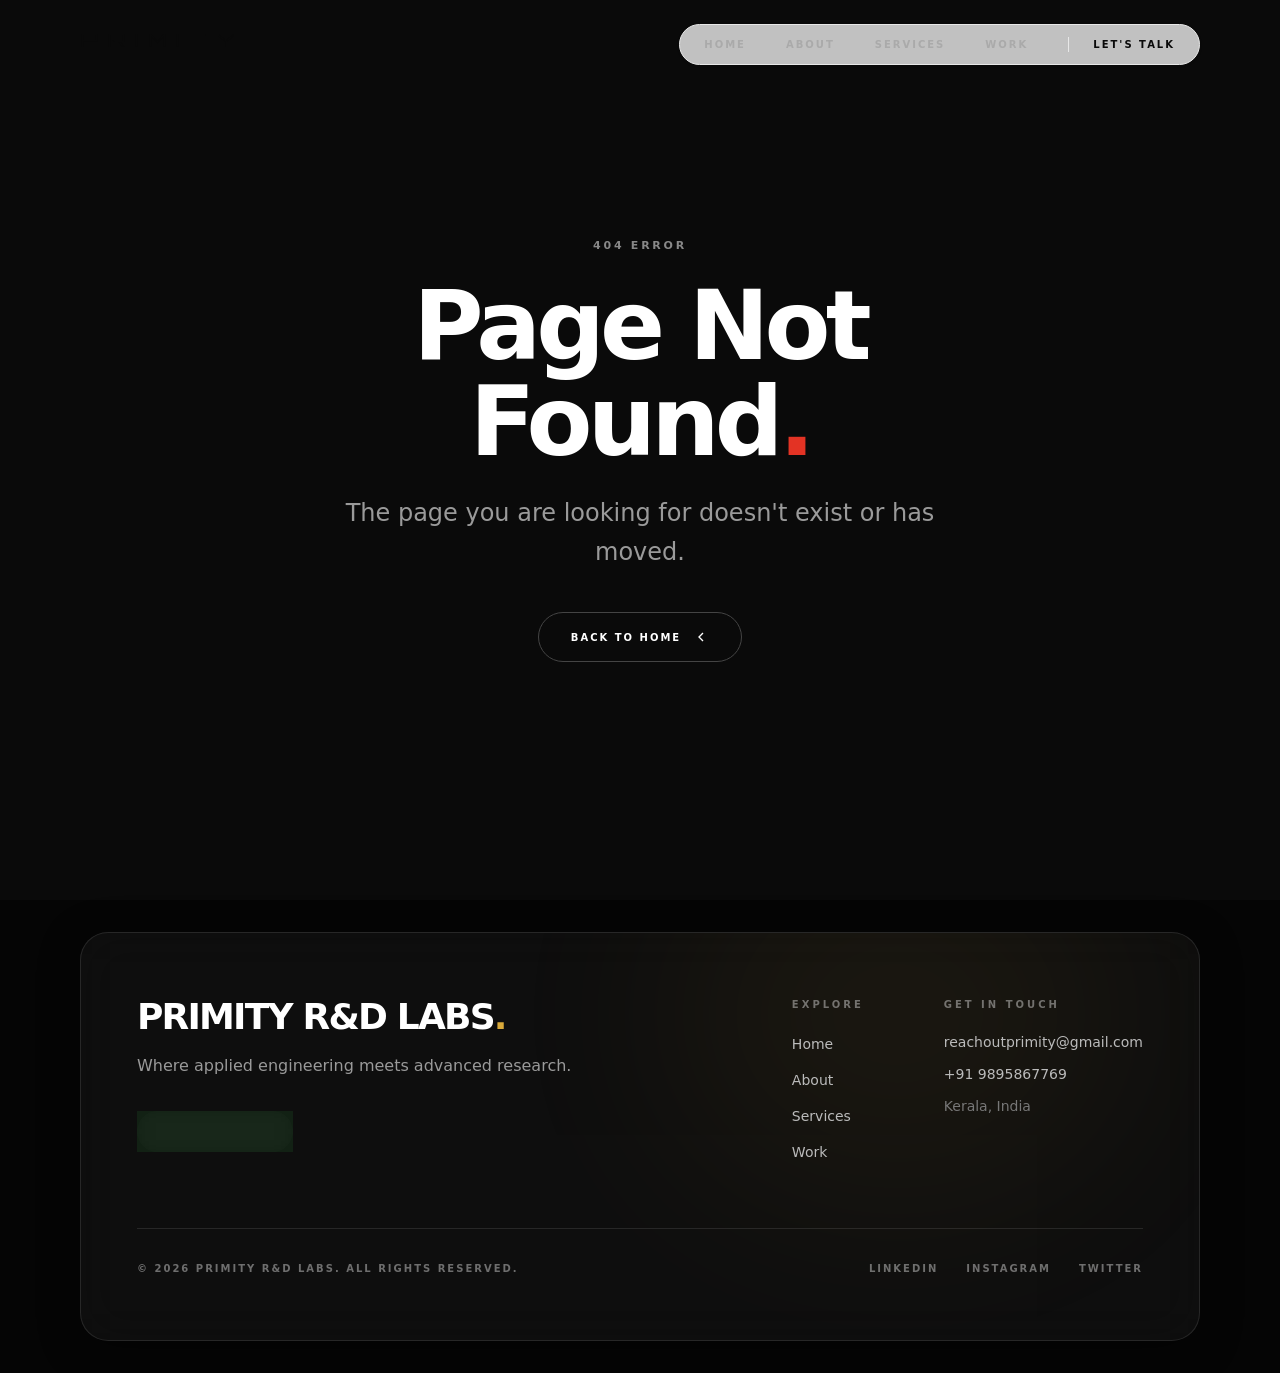
==== commit 5a756bec: "Updated Details Inside the ODRD Page" ====
--- a/index.html
+++ b/index.html
@@ -41,6 +41,8 @@
 
     <!-- Favicon -->
     <link rel="icon" type="image/svg+xml" href="/favicon.svg" />
+    <link rel="icon" type="image/png" sizes="32x32" href="/favicon-32.png" />
+    <link rel="icon" href="/favicon.ico" sizes="any" />
     <link rel="apple-touch-icon" sizes="180x180" href="/apple-touch-icon.png" />
     <link rel="manifest" href="/site.webmanifest" />
 
@@ -87,8 +89,8 @@
       "url": "https://primity.in"
     }
     </script>
-    <script type="module" crossorigin src="/assets/index-F3bTuMve.js"></script>
-    <link rel="stylesheet" crossorigin href="/assets/index-Bjcy8cBn.css">
+    <script type="module" crossorigin src="/assets/index-BAtLF5u0.js"></script>
+    <link rel="stylesheet" crossorigin href="/assets/index-Ba4vUmcK.css">
   </head>
   <body>
     <div id="root"></div>
--- a/assets/index-Ba4vUmcK.css
+++ b/assets/index-Ba4vUmcK.css
@@ -0,0 +1 @@
+.light-pillar-container{width:100%;height:100%;position:relative;overflow:hidden}.light-pillar-container canvas{display:block;width:100%!important;height:100%!important}.light-pillar-fallback{width:100%;height:100%;display:flex;align-items:center;justify-content:center;color:#555;font-size:11px;letter-spacing:.2em;text-transform:uppercase}.border-glow-card{--edge-proximity: 0;--cursor-angle: 45deg;--edge-sensitivity: 30;--color-sensitivity: calc(var(--edge-sensitivity) + 20);--border-radius: 28px;--glow-padding: 40px;--cone-spread: 25;position:relative;border-radius:var(--border-radius);isolation:isolate;transform:translateZ(.01px);display:grid;border:1px solid rgb(255 255 255 / 15%);background:var(--card-bg, #120F17);overflow:visible;box-shadow:#0000001a 0 1px 2px,#0000001a 0 2px 4px,#0000001a 0 4px 8px,#0000001a 0 8px 16px,#0000001a 0 16px 32px,#0000001a 0 32px 64px}.border-glow-card:before,.border-glow-card:after,.border-glow-card>.edge-light{content:"";position:absolute;inset:0;border-radius:inherit;transition:opacity .25s ease-out;z-index:-1}.border-glow-card:not(:hover):not(.sweep-active):not(.always-glow):before,.border-glow-card:not(:hover):not(.sweep-active):not(.always-glow):after,.border-glow-card:not(:hover):not(.sweep-active):not(.always-glow)>.edge-light{opacity:0;transition:opacity .75s ease-in-out}.border-glow-card:before{border:1px solid transparent;background:linear-gradient(var(--card-bg, #120F17) 0 100%) padding-box,linear-gradient(#fff0 0% 100%) border-box,var(--gradient-one, radial-gradient(at 80% 55%, hsla(268, 100%, 76%, 1) 0px, transparent 50%)) border-box,var(--gradient-two, radial-gradient(at 69% 34%, hsla(349, 100%, 74%, 1) 0px, transparent 50%)) border-box,var(--gradient-three, radial-gradient(at 8% 6%, hsla(136, 100%, 78%, 1) 0px, transparent 50%)) border-box,var(--gradient-four, radial-gradient(at 41% 38%, hsla(192, 100%, 64%, 1) 0px, transparent 50%)) border-box,var(--gradient-five, radial-gradient(at 86% 85%, hsla(186, 100%, 74%, 1) 0px, transparent 50%)) border-box,var(--gradient-six, radial-gradient(at 82% 18%, hsla(52, 100%, 65%, 1) 0px, transparent 50%)) border-box,var(--gradient-seven, radial-gradient(at 51% 4%, hsla(12, 100%, 72%, 1) 0px, transparent 50%)) border-box,var(--gradient-base, linear-gradient(#c299ff 0 100%)) border-box;opacity:calc((var(--edge-proximity) - var(--color-sensitivity)) / (100 - var(--color-sensitivity)));-webkit-mask-image:conic-gradient(from var(--cursor-angle) at center,black calc(var(--cone-spread) * 1%),transparent calc((var(--cone-spread) + 15) * 1%),transparent calc((100 - var(--cone-spread) - 15) * 1%),black calc((100 - var(--cone-spread)) * 1%));mask-image:conic-gradient(from var(--cursor-angle) at center,black calc(var(--cone-spread) * 1%),transparent calc((var(--cone-spread) + 15) * 1%),transparent calc((100 - var(--cone-spread) - 15) * 1%),black calc((100 - var(--cone-spread)) * 1%))}.border-glow-card:after{border:1px solid transparent;background:var(--gradient-one, radial-gradient(at 80% 55%, hsla(268, 100%, 76%, 1) 0px, transparent 50%)) padding-box,var(--gradient-two, radial-gradient(at 69% 34%, hsla(349, 100%, 74%, 1) 0px, transparent 50%)) padding-box,var(--gradient-three, radial-gradient(at 8% 6%, hsla(136, 100%, 78%, 1) 0px, transparent 50%)) padding-box,var(--gradient-four, radial-gradient(at 41% 38%, hsla(192, 100%, 64%, 1) 0px, transparent 50%)) padding-box,var(--gradient-five, radial-gradient(at 86% 85%, hsla(186, 100%, 74%, 1) 0px, transparent 50%)) padding-box,var(--gradient-six, radial-gradient(at 82% 18%, hsla(52, 100%, 65%, 1) 0px, transparent 50%)) padding-box,var(--gradient-seven, radial-gradient(at 51% 4%, hsla(12, 100%, 72%, 1) 0px, transparent 50%)) padding-box,var(--gradient-base, linear-gradient(#c299ff 0 100%)) padding-box;-webkit-mask-image:linear-gradient(to bottom,#000,#000),radial-gradient(ellipse at 50% 50%,black 40%,transparent 65%),radial-gradient(ellipse at 66% 66%,black 5%,transparent 40%),radial-gradient(ellipse at 33% 33%,black 5%,transparent 40%),radial-gradient(ellipse at 66% 33%,black 5%,transparent 40%),radial-gradient(ellipse at 33% 66%,black 5%,transparent 40%),conic-gradient(from var(--cursor-angle) at center,transparent 5%,black 15%,black 85%,transparent 95%);mask-image:linear-gradient(to bottom,#000,#000),radial-gradient(ellipse at 50% 50%,black 40%,transparent 65%),radial-gradient(ellipse at 66% 66%,black 5%,transparent 40%),radial-gradient(ellipse at 33% 33%,black 5%,transparent 40%),radial-gradient(ellipse at 66% 33%,black 5%,transparent 40%),radial-gradient(ellipse at 33% 66%,black 5%,transparent 40%),conic-gradient(from var(--cursor-angle) at center,transparent 5%,black 15%,black 85%,transparent 95%);-webkit-mask-composite:source-out,source-over,source-over,source-over,source-over,source-over;mask-composite:subtract,add,add,add,add,add;opacity:calc(var(--fill-opacity, .5) * (var(--edge-proximity) - var(--color-sensitivity)) / (100 - var(--color-sensitivity)));mix-blend-mode:soft-light}.border-glow-card>.edge-light{inset:calc(var(--glow-padding) * -1);pointer-events:none;z-index:1;-webkit-mask-image:conic-gradient(from var(--cursor-angle) at center,black 2.5%,transparent 10%,transparent 90%,black 97.5%);mask-image:conic-gradient(from var(--cursor-angle) at center,black 2.5%,transparent 10%,transparent 90%,black 97.5%);opacity:calc((var(--edge-proximity) - var(--edge-sensitivity)) / (100 - var(--edge-sensitivity)));mix-blend-mode:plus-lighter}.border-glow-card>.edge-light:before{content:"";position:absolute;inset:var(--glow-padding);border-radius:inherit;box-shadow:inset 0 0 0 1px var(--glow-color, hsl(40deg 80% 80% / 100%)),inset 0 0 1px 0 var(--glow-color-60, hsl(40deg 80% 80% / 60%)),inset 0 0 3px 0 var(--glow-color-50, hsl(40deg 80% 80% / 50%)),inset 0 0 6px 0 var(--glow-color-40, hsl(40deg 80% 80% / 40%)),inset 0 0 15px 0 var(--glow-color-30, hsl(40deg 80% 80% / 30%)),inset 0 0 25px 2px var(--glow-color-20, hsl(40deg 80% 80% / 20%)),inset 0 0 50px 2px var(--glow-color-10, hsl(40deg 80% 80% / 10%)),0 0 1px 0 var(--glow-color-60, hsl(40deg 80% 80% / 60%)),0 0 3px 0 var(--glow-color-50, hsl(40deg 80% 80% / 50%)),0 0 6px 0 var(--glow-color-40, hsl(40deg 80% 80% / 40%)),0 0 15px 0 var(--glow-color-30, hsl(40deg 80% 80% / 30%)),0 0 25px 2px var(--glow-color-20, hsl(40deg 80% 80% / 20%)),0 0 50px 2px var(--glow-color-10, hsl(40deg 80% 80% / 10%))}.border-glow-inner{display:flex;flex-direction:column;position:relative;overflow:visible;z-index:1}@property --cursor-angle{syntax: "<angle>"; inherits: true; initial-value: 45deg;}.border-glow-card.always-glow{animation:border-glow-sweep 7s linear infinite}@keyframes border-glow-sweep{0%{--cursor-angle: 45deg;--edge-proximity: 100}to{--cursor-angle: 405deg;--edge-proximity: 100}}@media(prefers-reduced-motion:reduce){.border-glow-card.always-glow{animation:none;--edge-proximity: 100}}@media(max-width:768px){.border-glow-card.always-glow{animation:none;--edge-proximity: 100}.border-glow-card.always-glow:before{-webkit-mask-image:none;mask-image:none;opacity:1}.border-glow-card.always-glow:after{opacity:0}.border-glow-card.always-glow>.edge-light{-webkit-mask-image:none;mask-image:none;opacity:.9}}.card-spotlight{position:relative;border-radius:1.25rem;border:1px solid rgba(255,255,255,.08);background-color:#ffffff08;-webkit-backdrop-filter:blur(8px);backdrop-filter:blur(8px);padding:2rem;overflow:hidden;--mouse-x: 50%;--mouse-y: 50%;--spotlight-color: rgba(255, 255, 255, .08)}.card-spotlight:before{content:"";position:absolute;inset:0;background:radial-gradient(circle at var(--mouse-x) var(--mouse-y),var(--spotlight-color),transparent 80%);opacity:0;transition:opacity .5s ease;pointer-events:none}.card-spotlight:hover:before,.card-spotlight:focus-within:before{opacity:.6}@layer properties{@supports (((-webkit-hyphens:none)) and (not (margin-trim:inline))) or ((-moz-orient:inline) and (not (color:rgb(from red r g b)))){*,:before,:after,::backdrop{--tw-translate-x:0;--tw-translate-y:0;--tw-translate-z:0;--tw-rotate-x:initial;--tw-rotate-y:initial;--tw-rotate-z:initial;--tw-skew-x:initial;--tw-skew-y:initial;--tw-space-y-reverse:0;--tw-divide-y-reverse:0;--tw-border-style:solid;--tw-gradient-position:initial;--tw-gradient-from:#0000;--tw-gradient-via:#0000;--tw-gradient-to:#0000;--tw-gradient-stops:initial;--tw-gradient-via-stops:initial;--tw-gradient-from-position:0%;--tw-gradient-via-position:50%;--tw-gradient-to-position:100%;--tw-leading:initial;--tw-font-weight:initial;--tw-tracking:initial;--tw-shadow:0 0 #0000;--tw-shadow-color:initial;--tw-shadow-alpha:100%;--tw-inset-shadow:0 0 #0000;--tw-inset-shadow-color:initial;--tw-inset-shadow-alpha:100%;--tw-ring-color:initial;--tw-ring-shadow:0 0 #0000;--tw-inset-ring-color:initial;--tw-inset-ring-shadow:0 0 #0000;--tw-ring-inset:initial;--tw-ring-offset-width:0px;--tw-ring-offset-color:#fff;--tw-ring-offset-shadow:0 0 #0000;--tw-blur:initial;--tw-brightness:initial;--tw-contrast:initial;--tw-grayscale:initial;--tw-hue-rotate:initial;--tw-invert:initial;--tw-opacity:initial;--tw-saturate:initial;--tw-sepia:initial;--tw-drop-shadow:initial;--tw-drop-shadow-color:initial;--tw-drop-shadow-alpha:100%;--tw-drop-shadow-size:initial;--tw-backdrop-blur:initial;--tw-backdrop-brightness:initial;--tw-backdrop-contrast:initial;--tw-backdrop-grayscale:initial;--tw-backdrop-hue-rotate:initial;--tw-backdrop-invert:initial;--tw-backdrop-opacity:initial;--tw-backdrop-saturate:initial;--tw-backdrop-sepia:initial;--tw-duration:initial;--tw-ease:initial;--tw-scale-x:1;--tw-scale-y:1;--tw-scale-z:1;--tw-divide-x-reverse:0}}}@layer theme{:root,:host{--font-sans:ui-sans-serif, system-ui, sans-serif, "Apple Color Emoji", "Segoe UI Emoji", "Segoe UI Symbol", "Noto Color Emoji";--font-mono:ui-monospace, SFMono-Regular, Menlo, Monaco, Consolas, "Liberation Mono", "Courier New", monospace;--color-red-400:oklch(70.4% .191 22.216);--color-red-500:oklch(63.7% .237 25.331);--color-green-400:oklch(79.2% .209 151.711);--color-green-500:oklch(72.3% .219 149.579);--color-teal-500:oklch(70.4% .14 182.503);--color-blue-500:oklch(62.3% .214 259.815);--color-blue-600:oklch(54.6% .245 262.881);--color-gray-100:oklch(96.7% .003 264.542);--color-gray-200:oklch(92.8% .006 264.531);--color-gray-300:oklch(87.2% .01 258.338);--color-gray-400:oklch(70.7% .022 261.325);--color-gray-500:oklch(55.1% .027 264.364);--color-gray-600:oklch(44.6% .03 256.802);--color-gray-800:oklch(27.8% .033 256.848);--color-gray-900:oklch(21% .034 264.665);--color-black:#000;--color-white:#fff;--spacing:.25rem;--container-xs:20rem;--container-sm:24rem;--container-md:28rem;--container-2xl:42rem;--container-3xl:48rem;--container-4xl:56rem;--container-5xl:64rem;--container-6xl:72rem;--container-7xl:80rem;--text-xs:.75rem;--text-xs--line-height:calc(1 / .75);--text-sm:.875rem;--text-sm--line-height:calc(1.25 / .875);--text-base:1rem;--text-base--line-height: 1.5 ;--text-lg:1.125rem;--text-lg--line-height:calc(1.75 / 1.125);--text-xl:1.25rem;--text-xl--line-height:calc(1.75 / 1.25);--text-2xl:1.5rem;--text-2xl--line-height:calc(2 / 1.5);--text-3xl:1.875rem;--text-3xl--line-height: 1.2 ;--text-4xl:2.25rem;--text-4xl--line-height:calc(2.5 / 2.25);--text-5xl:3rem;--text-5xl--line-height:1;--text-6xl:3.75rem;--text-6xl--line-height:1;--text-7xl:4.5rem;--text-7xl--line-height:1;--text-8xl:6rem;--text-8xl--line-height:1;--font-weight-light:300;--font-weight-normal:400;--font-weight-medium:500;--font-weight-semibold:600;--font-weight-bold:700;--font-weight-black:900;--tracking-tighter:-.05em;--tracking-tight:-.025em;--tracking-wide:.025em;--tracking-wider:.05em;--tracking-widest:.1em;--leading-tight:1.25;--leading-snug:1.375;--leading-relaxed:1.625;--radius-lg:.5rem;--radius-xl:.75rem;--radius-2xl:1rem;--radius-3xl:1.5rem;--ease-in-out:cubic-bezier(.4, 0, .2, 1);--animate-spin:spin 1s linear infinite;--animate-ping:ping 1s cubic-bezier(0, 0, .2, 1) infinite;--animate-pulse:pulse 2s cubic-bezier(.4, 0, .6, 1) infinite;--blur-md:12px;--blur-xl:24px;--blur-2xl:40px;--aspect-video:16 / 9;--default-transition-duration:.15s;--default-transition-timing-function:cubic-bezier(.4, 0, .2, 1);--default-font-family:var(--font-sans);--default-mono-font-family:var(--font-mono)}}@layer base{*,:after,:before,::backdrop{box-sizing:border-box;border:0 solid;margin:0;padding:0}::file-selector-button{box-sizing:border-box;border:0 solid;margin:0;padding:0}html,:host{-webkit-text-size-adjust:100%;tab-size:4;line-height:1.5;font-family:var(--default-font-family,ui-sans-serif, system-ui, sans-serif, "Apple Color Emoji", "Segoe UI Emoji", "Segoe UI Symbol", "Noto Color Emoji");font-feature-settings:var(--default-font-feature-settings,normal);font-variation-settings:var(--default-font-variation-settings,normal);-webkit-tap-highlight-color:transparent}hr{height:0;color:inherit;border-top-width:1px}abbr:where([title]){-webkit-text-decoration:underline dotted;text-decoration:underline dotted}h1,h2,h3,h4,h5,h6{font-size:inherit;font-weight:inherit}a{color:inherit;-webkit-text-decoration:inherit;text-decoration:inherit}b,strong{font-weight:bolder}code,kbd,samp,pre{font-family:var(--default-mono-font-family,ui-monospace, SFMono-Regular, Menlo, Monaco, Consolas, "Liberation Mono", "Courier New", monospace);font-feature-settings:var(--default-mono-font-feature-settings,normal);font-variation-settings:var(--default-mono-font-variation-settings,normal);font-size:1em}small{font-size:80%}sub,sup{vertical-align:baseline;font-size:75%;line-height:0;position:relative}sub{bottom:-.25em}sup{top:-.5em}table{text-indent:0;border-color:inherit;border-collapse:collapse}:-moz-focusring{outline:auto}progress{vertical-align:baseline}summary{display:list-item}ol,ul,menu{list-style:none}img,svg,video,canvas,audio,iframe,embed,object{vertical-align:middle;display:block}img,video{max-width:100%;height:auto}button,input,select,optgroup,textarea{font:inherit;font-feature-settings:inherit;font-variation-settings:inherit;letter-spacing:inherit;color:inherit;opacity:1;background-color:#0000;border-radius:0}::file-selector-button{font:inherit;font-feature-settings:inherit;font-variation-settings:inherit;letter-spacing:inherit;color:inherit;opacity:1;background-color:#0000;border-radius:0}:where(select:is([multiple],[size])) optgroup{font-weight:bolder}:where(select:is([multiple],[size])) optgroup option{padding-inline-start:20px}::file-selector-button{margin-inline-end:4px}::placeholder{opacity:1}@supports (not ((-webkit-appearance:-apple-pay-button))) or (contain-intrinsic-size:1px){::placeholder{color:currentColor}@supports (color:color-mix(in lab,red,red)){::placeholder{color:color-mix(in oklab,currentcolor 50%,transparent)}}}textarea{resize:vertical}::-webkit-search-decoration{-webkit-appearance:none}::-webkit-date-and-time-value{min-height:1lh;text-align:inherit}::-webkit-datetime-edit{display:inline-flex}::-webkit-datetime-edit-fields-wrapper{padding:0}::-webkit-datetime-edit{padding-block:0}::-webkit-datetime-edit-year-field{padding-block:0}::-webkit-datetime-edit-month-field{padding-block:0}::-webkit-datetime-edit-day-field{padding-block:0}::-webkit-datetime-edit-hour-field{padding-block:0}::-webkit-datetime-edit-minute-field{padding-block:0}::-webkit-datetime-edit-second-field{padding-block:0}::-webkit-datetime-edit-millisecond-field{padding-block:0}::-webkit-datetime-edit-meridiem-field{padding-block:0}::-webkit-calendar-picker-indicator{line-height:1}:-moz-ui-invalid{box-shadow:none}button,input:where([type=button],[type=reset],[type=submit]){appearance:button}::file-selector-button{appearance:button}::-webkit-inner-spin-button{height:auto}::-webkit-outer-spin-button{height:auto}[hidden]:where(:not([hidden=until-found])){display:none!important}}@layer components;@layer utilities{.pointer-events-auto{pointer-events:auto}.pointer-events-none{pointer-events:none}.visible{visibility:visible}.absolute{position:absolute}.fixed{position:fixed}.relative{position:relative}.static{position:static}.sticky{position:sticky}.inset-0{inset:calc(var(--spacing) * 0)}.start{inset-inline-start:var(--spacing)}.end{inset-inline-end:var(--spacing)}.-top-1\/3{top:-33.3333%}.-top-1\/4{top:-25%}.-top-\[8\%\]{top:-8%}.top-0{top:calc(var(--spacing) * 0)}.top-1\/2{top:50%}.top-6{top:calc(var(--spacing) * 6)}.-right-1\/4{right:-25%}.right-3{right:calc(var(--spacing) * 3)}.right-6{right:calc(var(--spacing) * 6)}.right-8{right:calc(var(--spacing) * 8)}.right-\[-12\%\]{right:-12%}.right-\[5\%\]{right:5%}.right-\[6\%\]{right:6%}.right-\[10\%\]{right:10%}.-bottom-1\/4{bottom:-25%}.bottom-0{bottom:calc(var(--spacing) * 0)}.bottom-3{bottom:calc(var(--spacing) * 3)}.bottom-8{bottom:calc(var(--spacing) * 8)}.bottom-\[-10\%\]{bottom:-10%}.bottom-\[-12\%\]{bottom:-12%}.-left-\[10\%\]{left:-10%}.left-0{left:calc(var(--spacing) * 0)}.left-1\/2{left:50%}.left-3{left:calc(var(--spacing) * 3)}.left-4{left:calc(var(--spacing) * 4)}.left-8{left:calc(var(--spacing) * 8)}.isolate{isolation:isolate}.-z-10{z-index:-10}.-z-20{z-index:-20}.z-10{z-index:10}.z-20{z-index:20}.z-50{z-index:50}.z-\[55\]{z-index:55}.z-\[60\]{z-index:60}.z-\[99999\]{z-index:99999}.z-\[100001\]{z-index:100001}.z-\[100002\]{z-index:100002}.order-1{order:1}.order-2{order:2}.col-span-2{grid-column:span 2/span 2}.container{width:100%}@media(min-width:40rem){.container{max-width:40rem}}@media(min-width:48rem){.container{max-width:48rem}}@media(min-width:64rem){.container{max-width:64rem}}@media(min-width:80rem){.container{max-width:80rem}}@media(min-width:96rem){.container{max-width:96rem}}.-mx-4{margin-inline:calc(var(--spacing) * -4)}.mx-auto{margin-inline:auto}.mt-0\.5{margin-top:calc(var(--spacing) * .5)}.mt-1{margin-top:calc(var(--spacing) * 1)}.mt-1\.5{margin-top:calc(var(--spacing) * 1.5)}.mt-2{margin-top:calc(var(--spacing) * 2)}.mt-3{margin-top:calc(var(--spacing) * 3)}.mt-4{margin-top:calc(var(--spacing) * 4)}.mt-5{margin-top:calc(var(--spacing) * 5)}.mt-8{margin-top:calc(var(--spacing) * 8)}.mt-12{margin-top:calc(var(--spacing) * 12)}.mt-20{margin-top:calc(var(--spacing) * 20)}.mt-28{margin-top:calc(var(--spacing) * 28)}.mt-32{margin-top:calc(var(--spacing) * 32)}.mt-40{margin-top:calc(var(--spacing) * 40)}.mt-auto{margin-top:auto}.mb-1{margin-bottom:calc(var(--spacing) * 1)}.mb-1\.5{margin-bottom:calc(var(--spacing) * 1.5)}.mb-2{margin-bottom:calc(var(--spacing) * 2)}.mb-2\.5{margin-bottom:calc(var(--spacing) * 2.5)}.mb-3{margin-bottom:calc(var(--spacing) * 3)}.mb-4{margin-bottom:calc(var(--spacing) * 4)}.mb-5{margin-bottom:calc(var(--spacing) * 5)}.mb-6{margin-bottom:calc(var(--spacing) * 6)}.mb-7{margin-bottom:calc(var(--spacing) * 7)}.mb-8{margin-bottom:calc(var(--spacing) * 8)}.mb-10{margin-bottom:calc(var(--spacing) * 10)}.mb-12{margin-bottom:calc(var(--spacing) * 12)}.mb-14{margin-bottom:calc(var(--spacing) * 14)}.mb-16{margin-bottom:calc(var(--spacing) * 16)}.mb-20{margin-bottom:calc(var(--spacing) * 20)}.mb-24{margin-bottom:calc(var(--spacing) * 24)}.mb-32{margin-bottom:calc(var(--spacing) * 32)}.ml-3{margin-left:calc(var(--spacing) * 3)}.ml-\[8vw\]{margin-left:8vw}.block{display:block}.contents{display:contents}.flex{display:flex}.grid{display:grid}.hidden{display:none}.inline-block{display:inline-block}.inline-flex{display:inline-flex}.aspect-\[4\/1\]{aspect-ratio:4}.aspect-\[4\/3\]{aspect-ratio:4/3}.aspect-square{aspect-ratio:1}.aspect-video{aspect-ratio:var(--aspect-video)}.h-1\.5{height:calc(var(--spacing) * 1.5)}.h-2{height:calc(var(--spacing) * 2)}.h-2\/3{height:66.6667%}.h-3{height:calc(var(--spacing) * 3)}.h-3\.5{height:calc(var(--spacing) * 3.5)}.h-4{height:calc(var(--spacing) * 4)}.h-5{height:calc(var(--spacing) * 5)}.h-6{height:calc(var(--spacing) * 6)}.h-7{height:calc(var(--spacing) * 7)}.h-9{height:calc(var(--spacing) * 9)}.h-11{height:calc(var(--spacing) * 11)}.h-12{height:calc(var(--spacing) * 12)}.h-44{height:calc(var(--spacing) * 44)}.h-48{height:calc(var(--spacing) * 48)}.h-\[1\.5px\]{height:1.5px}.h-\[1px\]{height:1px}.h-\[2px\]{height:2px}.h-\[50\%\]{height:50%}.h-\[50vh\]{height:50vh}.h-\[55\%\]{height:55%}.h-\[60\%\]{height:60%}.h-\[60vh\]{height:60vh}.h-\[80\%\]{height:80%}.h-\[90\%\]{height:90%}.h-\[120\%\]{height:120%}.h-\[240px\]{height:240px}.h-\[500px\]{height:500px}.h-\[600px\]{height:600px}.h-full{height:100%}.h-px{height:1px}.min-h-\[40vh\]{min-height:40vh}.min-h-\[60vh\]{min-height:60vh}.min-h-\[200px\]{min-height:200px}.min-h-\[400px\]{min-height:400px}.min-h-screen{min-height:100vh}.w-1\.5{width:calc(var(--spacing) * 1.5)}.w-2{width:calc(var(--spacing) * 2)}.w-2\/3{width:66.6667%}.w-3{width:calc(var(--spacing) * 3)}.w-3\.5{width:calc(var(--spacing) * 3.5)}.w-4{width:calc(var(--spacing) * 4)}.w-5{width:calc(var(--spacing) * 5)}.w-6{width:calc(var(--spacing) * 6)}.w-7{width:calc(var(--spacing) * 7)}.w-9{width:calc(var(--spacing) * 9)}.w-11{width:calc(var(--spacing) * 11)}.w-12{width:calc(var(--spacing) * 12)}.w-40{width:calc(var(--spacing) * 40)}.w-44{width:calc(var(--spacing) * 44)}.w-\[30\%\]{width:30%}.w-\[40\%\]{width:40%}.w-\[42\%\]{width:42%}.w-\[55\%\]{width:55%}.w-\[75\%\]{width:75%}.w-\[120vw\]{width:120vw}.w-\[280px\]{width:280px}.w-fit{width:fit-content}.w-full{width:100%}.w-px{width:1px}.max-w-2xl{max-width:var(--container-2xl)}.max-w-3xl{max-width:var(--container-3xl)}.max-w-4xl{max-width:var(--container-4xl)}.max-w-5xl{max-width:var(--container-5xl)}.max-w-6xl{max-width:var(--container-6xl)}.max-w-7xl{max-width:var(--container-7xl)}.max-w-\[80vw\]{max-width:80vw}.max-w-\[1400px\]{max-width:1400px}.max-w-\[1600px\]{max-width:1600px}.max-w-\[1800px\]{max-width:1800px}.max-w-md{max-width:var(--container-md)}.max-w-sm{max-width:var(--container-sm)}.max-w-xs{max-width:var(--container-xs)}.flex-1{flex:1}.shrink-0{flex-shrink:0}.-translate-x-1\/2{--tw-translate-x: -50% ;translate:var(--tw-translate-x) var(--tw-translate-y)}.-translate-x-full{--tw-translate-x:-100%;translate:var(--tw-translate-x) var(--tw-translate-y)}.-translate-y-1\/2{--tw-translate-y: -50% ;translate:var(--tw-translate-x) var(--tw-translate-y)}.-rotate-45{rotate:-45deg}.rotate-45{rotate:45deg}.transform{transform:var(--tw-rotate-x,) var(--tw-rotate-y,) var(--tw-rotate-z,) var(--tw-skew-x,) var(--tw-skew-y,)}.animate-ping{animation:var(--animate-ping)}.animate-pulse{animation:var(--animate-pulse)}.animate-spin{animation:var(--animate-spin)}.cursor-pointer{cursor:pointer}.resize{resize:both}.resize-none{resize:none}.grid-cols-1{grid-template-columns:repeat(1,minmax(0,1fr))}.grid-cols-2{grid-template-columns:repeat(2,minmax(0,1fr))}.grid-cols-3{grid-template-columns:repeat(3,minmax(0,1fr))}.grid-rows-2{grid-template-rows:repeat(2,minmax(0,1fr))}.flex-col{flex-direction:column}.flex-col-reverse{flex-direction:column-reverse}.flex-wrap{flex-wrap:wrap}.items-baseline{align-items:baseline}.items-center{align-items:center}.items-start{align-items:flex-start}.justify-between{justify-content:space-between}.justify-center{justify-content:center}.justify-end{justify-content:flex-end}.gap-1\.5{gap:calc(var(--spacing) * 1.5)}.gap-2{gap:calc(var(--spacing) * 2)}.gap-2\.5{gap:calc(var(--spacing) * 2.5)}.gap-3{gap:calc(var(--spacing) * 3)}.gap-3\.5{gap:calc(var(--spacing) * 3.5)}.gap-4{gap:calc(var(--spacing) * 4)}.gap-5{gap:calc(var(--spacing) * 5)}.gap-6{gap:calc(var(--spacing) * 6)}.gap-7{gap:calc(var(--spacing) * 7)}.gap-8{gap:calc(var(--spacing) * 8)}.gap-10{gap:calc(var(--spacing) * 10)}.gap-12{gap:calc(var(--spacing) * 12)}.gap-14{gap:calc(var(--spacing) * 14)}.gap-16{gap:calc(var(--spacing) * 16)}.gap-20{gap:calc(var(--spacing) * 20)}.gap-\[6px\]{gap:6px}:where(.space-y-2>:not(:last-child)){--tw-space-y-reverse:0;margin-block-start:calc(calc(var(--spacing) * 2) * var(--tw-space-y-reverse));margin-block-end:calc(calc(var(--spacing) * 2) * calc(1 - var(--tw-space-y-reverse)))}:where(.space-y-3>:not(:last-child)){--tw-space-y-reverse:0;margin-block-start:calc(calc(var(--spacing) * 3) * var(--tw-space-y-reverse));margin-block-end:calc(calc(var(--spacing) * 3) * calc(1 - var(--tw-space-y-reverse)))}:where(.space-y-4>:not(:last-child)){--tw-space-y-reverse:0;margin-block-start:calc(calc(var(--spacing) * 4) * var(--tw-space-y-reverse));margin-block-end:calc(calc(var(--spacing) * 4) * calc(1 - var(--tw-space-y-reverse)))}:where(.space-y-6>:not(:last-child)){--tw-space-y-reverse:0;margin-block-start:calc(calc(var(--spacing) * 6) * var(--tw-space-y-reverse));margin-block-end:calc(calc(var(--spacing) * 6) * calc(1 - var(--tw-space-y-reverse)))}:where(.space-y-8>:not(:last-child)){--tw-space-y-reverse:0;margin-block-start:calc(calc(var(--spacing) * 8) * var(--tw-space-y-reverse));margin-block-end:calc(calc(var(--spacing) * 8) * calc(1 - var(--tw-space-y-reverse)))}:where(.space-y-12>:not(:last-child)){--tw-space-y-reverse:0;margin-block-start:calc(calc(var(--spacing) * 12) * var(--tw-space-y-reverse));margin-block-end:calc(calc(var(--spacing) * 12) * calc(1 - var(--tw-space-y-reverse)))}:where(.space-y-16>:not(:last-child)){--tw-space-y-reverse:0;margin-block-start:calc(calc(var(--spacing) * 16) * var(--tw-space-y-reverse));margin-block-end:calc(calc(var(--spacing) * 16) * calc(1 - var(--tw-space-y-reverse)))}.gap-x-4{column-gap:calc(var(--spacing) * 4)}.gap-x-6{column-gap:calc(var(--spacing) * 6)}.gap-x-10{column-gap:calc(var(--spacing) * 10)}.gap-y-2{row-gap:calc(var(--spacing) * 2)}.gap-y-3{row-gap:calc(var(--spacing) * 3)}.gap-y-14{row-gap:calc(var(--spacing) * 14)}:where(.divide-y>:not(:last-child)){--tw-divide-y-reverse:0;border-bottom-style:var(--tw-border-style);border-top-style:var(--tw-border-style);border-top-width:calc(1px * var(--tw-divide-y-reverse));border-bottom-width:calc(1px * calc(1 - var(--tw-divide-y-reverse)))}:where(.divide-gray-200>:not(:last-child)){border-color:var(--color-gray-200)}:where(.divide-white\/10>:not(:last-child)){border-color:#ffffff1a}@supports (color:color-mix(in lab,red,red)){:where(.divide-white\/10>:not(:last-child)){border-color:color-mix(in oklab,var(--color-white) 10%,transparent)}}.self-start{align-self:flex-start}.overflow-hidden{overflow:hidden}.overflow-x-hidden{overflow-x:hidden}.rounded-2xl{border-radius:var(--radius-2xl)}.rounded-3xl{border-radius:var(--radius-3xl)}.rounded-\[2rem\]{border-radius:2rem}.rounded-\[3rem\]{border-radius:3rem}.rounded-\[28px\]{border-radius:28px}.rounded-\[30px\]{border-radius:30px}.rounded-\[32px\]{border-radius:32px}.rounded-full{border-radius:3.40282e38px}.rounded-lg{border-radius:var(--radius-lg)}.rounded-xl{border-radius:var(--radius-xl)}.border{border-style:var(--tw-border-style);border-width:1px}.border-2{border-style:var(--tw-border-style);border-width:2px}.border-\[10px\]{border-style:var(--tw-border-style);border-width:10px}.border-y{border-block-style:var(--tw-border-style);border-block-width:1px}.border-t{border-top-style:var(--tw-border-style);border-top-width:1px}.border-b{border-bottom-style:var(--tw-border-style);border-bottom-width:1px}.border-l{border-left-style:var(--tw-border-style);border-left-width:1px}.border-l-2{border-left-style:var(--tw-border-style);border-left-width:2px}.border-\[\#3fae52\]\/40{border-color:#3fae5266}.border-\[\#222\]{border-color:#222}.border-\[\#333\]{border-color:#333}.border-\[\#444\]{border-color:#444}.border-\[\#4679cc\]\/40{border-color:#4679cc66}.border-\[\#4679cc\]\/50{border-color:#4679cc80}.border-\[\#c6dcff\]\/50{border-color:#c6dcff80}.border-\[\#e8b24e\]\/30{border-color:#e8b24e4d}.border-\[\#e8b24e\]\/40{border-color:#e8b24e66}.border-\[\#e8e8e8\]{border-color:#e8e8e8}.border-gray-100{border-color:var(--color-gray-100)}.border-gray-200{border-color:var(--color-gray-200)}.border-gray-900{border-color:var(--color-gray-900)}.border-green-500{border-color:var(--color-green-500)}.border-red-400{border-color:var(--color-red-400)}.border-red-500{border-color:var(--color-red-500)}.border-white{border-color:var(--color-white)}.border-white\/10{border-color:#ffffff1a}@supports (color:color-mix(in lab,red,red)){.border-white\/10{border-color:color-mix(in oklab,var(--color-white) 10%,transparent)}}.border-white\/12{border-color:#ffffff1f}@supports (color:color-mix(in lab,red,red)){.border-white\/12{border-color:color-mix(in oklab,var(--color-white) 12%,transparent)}}.border-white\/15{border-color:#ffffff26}@supports (color:color-mix(in lab,red,red)){.border-white\/15{border-color:color-mix(in oklab,var(--color-white) 15%,transparent)}}.border-white\/20{border-color:#fff3}@supports (color:color-mix(in lab,red,red)){.border-white\/20{border-color:color-mix(in oklab,var(--color-white) 20%,transparent)}}.border-white\/30{border-color:#ffffff4d}@supports (color:color-mix(in lab,red,red)){.border-white\/30{border-color:color-mix(in oklab,var(--color-white) 30%,transparent)}}.border-t-white{border-top-color:var(--color-white)}.bg-\[\#0a0a0a\]{background-color:#0a0a0a}.bg-\[\#00BCC2\]{background-color:#00bcc2}.bg-\[\#1a1a1a\]{background-color:#1a1a1a}.bg-\[\#003E40\]{background-color:#003e40}.bg-\[\#3fae52\]{background-color:#3fae52}.bg-\[\#4ed16a\]{background-color:#4ed16a}.bg-\[\#5b8de0\]{background-color:#5b8de0}.bg-\[\#22c55e\]{background-color:#22c55e}.bg-\[\#46A29F\]{background-color:#46a29f}.bg-\[\#111\]{background-color:#111}.bg-\[\#4679cc\]\/15{background-color:#4679cc26}.bg-\[\#4679cc\]\/\[0\.12\]{background-color:#4679cc1f}.bg-\[\#5751F9\]{background-color:#5751f9}.bg-\[\#29903B\]\/15{background-color:#29903b26}.bg-\[\#29903B\]\/30{background-color:#29903b4d}.bg-\[\#050505\]{background-color:#050505}.bg-\[\#070707\]\/80{background-color:#070707cc}.bg-\[\#E74C74\]{background-color:#e74c74}.bg-\[\#E33324\]{background-color:#e33324}.bg-\[\#EEAB00\]{background-color:#eeab00}.bg-\[\#EEAB00\]\/20{background-color:#eeab0033}.bg-\[\#F03C2E\]{background-color:#f03c2e}.bg-\[\#F3F9FA\]{background-color:#f3f9fa}.bg-\[\#F7C637\]{background-color:#f7c637}.bg-\[\#F68D2E\]{background-color:#f68d2e}.bg-\[\#FDFDFD\]{background-color:#fdfdfd}.bg-\[\#c6dcff\]{background-color:#c6dcff}.bg-\[\#d8d8d8\]{background-color:#d8d8d8}.bg-\[\#d9a93a\]{background-color:#d9a93a}.bg-\[\#e4eff1\]{background-color:#e4eff1}.bg-\[\#e8b24e\]\/10{background-color:#e8b24e1a}.bg-\[\#e8b24e\]\/\[0\.07\]{background-color:#e8b24e12}.bg-\[\#e33324\]{background-color:#e33324}.bg-\[\#f9f9f9\]{background-color:#f9f9f9}.bg-black{background-color:var(--color-black)}.bg-black\/30{background-color:#0000004d}@supports (color:color-mix(in lab,red,red)){.bg-black\/30{background-color:color-mix(in oklab,var(--color-black) 30%,transparent)}}.bg-black\/40{background-color:#0006}@supports (color:color-mix(in lab,red,red)){.bg-black\/40{background-color:color-mix(in oklab,var(--color-black) 40%,transparent)}}.bg-blue-500{background-color:var(--color-blue-500)}.bg-blue-500\/20{background-color:#3080ff33}@supports (color:color-mix(in lab,red,red)){.bg-blue-500\/20{background-color:color-mix(in oklab,var(--color-blue-500) 20%,transparent)}}.bg-gray-100{background-color:var(--color-gray-100)}.bg-gray-200{background-color:var(--color-gray-200)}.bg-gray-300{background-color:var(--color-gray-300)}.bg-green-500\/10{background-color:#00c7581a}@supports (color:color-mix(in lab,red,red)){.bg-green-500\/10{background-color:color-mix(in oklab,var(--color-green-500) 10%,transparent)}}.bg-red-500\/10{background-color:#fb2c361a}@supports (color:color-mix(in lab,red,red)){.bg-red-500\/10{background-color:color-mix(in oklab,var(--color-red-500) 10%,transparent)}}.bg-teal-500\/20{background-color:#00baa733}@supports (color:color-mix(in lab,red,red)){.bg-teal-500\/20{background-color:color-mix(in oklab,var(--color-teal-500) 20%,transparent)}}.bg-transparent{background-color:#0000}.bg-white{background-color:var(--color-white)}.bg-white\/5{background-color:#ffffff0d}@supports (color:color-mix(in lab,red,red)){.bg-white\/5{background-color:color-mix(in oklab,var(--color-white) 5%,transparent)}}.bg-white\/10{background-color:#ffffff1a}@supports (color:color-mix(in lab,red,red)){.bg-white\/10{background-color:color-mix(in oklab,var(--color-white) 10%,transparent)}}.bg-white\/25{background-color:#ffffff40}@supports (color:color-mix(in lab,red,red)){.bg-white\/25{background-color:color-mix(in oklab,var(--color-white) 25%,transparent)}}.bg-white\/40{background-color:#fff6}@supports (color:color-mix(in lab,red,red)){.bg-white\/40{background-color:color-mix(in oklab,var(--color-white) 40%,transparent)}}.bg-white\/60{background-color:#fff9}@supports (color:color-mix(in lab,red,red)){.bg-white\/60{background-color:color-mix(in oklab,var(--color-white) 60%,transparent)}}.bg-white\/70{background-color:#ffffffb3}@supports (color:color-mix(in lab,red,red)){.bg-white\/70{background-color:color-mix(in oklab,var(--color-white) 70%,transparent)}}.bg-white\/75{background-color:#ffffffbf}@supports (color:color-mix(in lab,red,red)){.bg-white\/75{background-color:color-mix(in oklab,var(--color-white) 75%,transparent)}}.bg-white\/\[0\.03\]{background-color:#ffffff08}@supports (color:color-mix(in lab,red,red)){.bg-white\/\[0\.03\]{background-color:color-mix(in oklab,var(--color-white) 3%,transparent)}}.bg-white\/\[0\.04\]{background-color:#ffffff0a}@supports (color:color-mix(in lab,red,red)){.bg-white\/\[0\.04\]{background-color:color-mix(in oklab,var(--color-white) 4%,transparent)}}.bg-white\/\[0\.05\]{background-color:#ffffff0d}@supports (color:color-mix(in lab,red,red)){.bg-white\/\[0\.05\]{background-color:color-mix(in oklab,var(--color-white) 5%,transparent)}}.bg-white\/\[0\.06\]{background-color:#ffffff0f}@supports (color:color-mix(in lab,red,red)){.bg-white\/\[0\.06\]{background-color:color-mix(in oklab,var(--color-white) 6%,transparent)}}.bg-white\/\[0\.07\]{background-color:#ffffff12}@supports (color:color-mix(in lab,red,red)){.bg-white\/\[0\.07\]{background-color:color-mix(in oklab,var(--color-white) 7%,transparent)}}.bg-white\/\[0\.08\]{background-color:#ffffff14}@supports (color:color-mix(in lab,red,red)){.bg-white\/\[0\.08\]{background-color:color-mix(in oklab,var(--color-white) 8%,transparent)}}.bg-gradient-to-b{--tw-gradient-position:to bottom in oklab;background-image:linear-gradient(var(--tw-gradient-stops))}.bg-gradient-to-br{--tw-gradient-position:to bottom right in oklab;background-image:linear-gradient(var(--tw-gradient-stops))}.bg-gradient-to-r{--tw-gradient-position:to right in oklab;background-image:linear-gradient(var(--tw-gradient-stops))}.bg-gradient-to-t{--tw-gradient-position:to top in oklab;background-image:linear-gradient(var(--tw-gradient-stops))}.from-black\/80{--tw-gradient-from:#000c}@supports (color:color-mix(in lab,red,red)){.from-black\/80{--tw-gradient-from:color-mix(in oklab, var(--color-black) 80%, transparent)}}.from-black\/80{--tw-gradient-stops:var(--tw-gradient-via-stops,var(--tw-gradient-position), var(--tw-gradient-from) var(--tw-gradient-from-position), var(--tw-gradient-to) var(--tw-gradient-to-position))}.from-transparent{--tw-gradient-from:transparent;--tw-gradient-stops:var(--tw-gradient-via-stops,var(--tw-gradient-position), var(--tw-gradient-from) var(--tw-gradient-from-position), var(--tw-gradient-to) var(--tw-gradient-to-position))}.from-white\/\[0\.04\]{--tw-gradient-from:#ffffff0a}@supports (color:color-mix(in lab,red,red)){.from-white\/\[0\.04\]{--tw-gradient-from:color-mix(in oklab, var(--color-white) 4%, transparent)}}.from-white\/\[0\.04\]{--tw-gradient-stops:var(--tw-gradient-via-stops,var(--tw-gradient-position), var(--tw-gradient-from) var(--tw-gradient-from-position), var(--tw-gradient-to) var(--tw-gradient-to-position))}.from-white\/\[0\.06\]{--tw-gradient-from:#ffffff0f}@supports (color:color-mix(in lab,red,red)){.from-white\/\[0\.06\]{--tw-gradient-from:color-mix(in oklab, var(--color-white) 6%, transparent)}}.from-white\/\[0\.06\]{--tw-gradient-stops:var(--tw-gradient-via-stops,var(--tw-gradient-position), var(--tw-gradient-from) var(--tw-gradient-from-position), var(--tw-gradient-to) var(--tw-gradient-to-position))}.via-\[\#c6dcff\]\/30{--tw-gradient-via:oklab(88.9475% -.00967476 -.0530211/.3);--tw-gradient-via-stops:var(--tw-gradient-position), var(--tw-gradient-from) var(--tw-gradient-from-position), var(--tw-gradient-via) var(--tw-gradient-via-position), var(--tw-gradient-to) var(--tw-gradient-to-position);--tw-gradient-stops:var(--tw-gradient-via-stops)}.via-\[\#e33324\]\/40{--tw-gradient-via:oklab(59.8389% .185514 .105722/.4);--tw-gradient-via-stops:var(--tw-gradient-position), var(--tw-gradient-from) var(--tw-gradient-from-position), var(--tw-gradient-via) var(--tw-gradient-via-position), var(--tw-gradient-to) var(--tw-gradient-to-position);--tw-gradient-stops:var(--tw-gradient-via-stops)}.via-black\/10{--tw-gradient-via:#0000001a}@supports (color:color-mix(in lab,red,red)){.via-black\/10{--tw-gradient-via:color-mix(in oklab, var(--color-black) 10%, transparent)}}.via-black\/10{--tw-gradient-via-stops:var(--tw-gradient-position), var(--tw-gradient-from) var(--tw-gradient-from-position), var(--tw-gradient-via) var(--tw-gradient-via-position), var(--tw-gradient-to) var(--tw-gradient-to-position);--tw-gradient-stops:var(--tw-gradient-via-stops)}.via-white\/25{--tw-gradient-via:#ffffff40}@supports (color:color-mix(in lab,red,red)){.via-white\/25{--tw-gradient-via:color-mix(in oklab, var(--color-white) 25%, transparent)}}.via-white\/25{--tw-gradient-via-stops:var(--tw-gradient-position), var(--tw-gradient-from) var(--tw-gradient-from-position), var(--tw-gradient-via) var(--tw-gradient-via-position), var(--tw-gradient-to) var(--tw-gradient-to-position);--tw-gradient-stops:var(--tw-gradient-via-stops)}.to-transparent{--tw-gradient-to:transparent;--tw-gradient-stops:var(--tw-gradient-via-stops,var(--tw-gradient-position), var(--tw-gradient-from) var(--tw-gradient-from-position), var(--tw-gradient-to) var(--tw-gradient-to-position))}.to-white\/\[0\.01\]{--tw-gradient-to:#ffffff03}@supports (color:color-mix(in lab,red,red)){.to-white\/\[0\.01\]{--tw-gradient-to:color-mix(in oklab, var(--color-white) 1%, transparent)}}.to-white\/\[0\.01\]{--tw-gradient-stops:var(--tw-gradient-via-stops,var(--tw-gradient-position), var(--tw-gradient-from) var(--tw-gradient-from-position), var(--tw-gradient-to) var(--tw-gradient-to-position))}.object-cover{object-fit:cover}.object-left{object-position:left}.object-top{object-position:top}.p-4{padding:calc(var(--spacing) * 4)}.p-5{padding:calc(var(--spacing) * 5)}.p-6{padding:calc(var(--spacing) * 6)}.p-7{padding:calc(var(--spacing) * 7)}.p-8{padding:calc(var(--spacing) * 8)}.p-10{padding:calc(var(--spacing) * 10)}.p-12{padding:calc(var(--spacing) * 12)}.px-2\.5{padding-inline:calc(var(--spacing) * 2.5)}.px-3{padding-inline:calc(var(--spacing) * 3)}.px-4{padding-inline:calc(var(--spacing) * 4)}.px-5{padding-inline:calc(var(--spacing) * 5)}.px-6{padding-inline:calc(var(--spacing) * 6)}.px-7{padding-inline:calc(var(--spacing) * 7)}.px-8{padding-inline:calc(var(--spacing) * 8)}.px-10{padding-inline:calc(var(--spacing) * 10)}.px-12{padding-inline:calc(var(--spacing) * 12)}.py-1{padding-block:calc(var(--spacing) * 1)}.py-1\.5{padding-block:calc(var(--spacing) * 1.5)}.py-2{padding-block:calc(var(--spacing) * 2)}.py-2\.5{padding-block:calc(var(--spacing) * 2.5)}.py-3{padding-block:calc(var(--spacing) * 3)}.py-3\.5{padding-block:calc(var(--spacing) * 3.5)}.py-4{padding-block:calc(var(--spacing) * 4)}.py-5{padding-block:calc(var(--spacing) * 5)}.py-6{padding-block:calc(var(--spacing) * 6)}.py-7{padding-block:calc(var(--spacing) * 7)}.py-10{padding-block:calc(var(--spacing) * 10)}.py-12{padding-block:calc(var(--spacing) * 12)}.py-14{padding-block:calc(var(--spacing) * 14)}.py-16{padding-block:calc(var(--spacing) * 16)}.py-20{padding-block:calc(var(--spacing) * 20)}.py-24{padding-block:calc(var(--spacing) * 24)}.py-28{padding-block:calc(var(--spacing) * 28)}.py-32{padding-block:calc(var(--spacing) * 32)}.pt-2{padding-top:calc(var(--spacing) * 2)}.pt-4{padding-top:calc(var(--spacing) * 4)}.pt-7{padding-top:calc(var(--spacing) * 7)}.pt-8{padding-top:calc(var(--spacing) * 8)}.pt-16{padding-top:calc(var(--spacing) * 16)}.pt-32{padding-top:calc(var(--spacing) * 32)}.pt-40{padding-top:calc(var(--spacing) * 40)}.pt-44{padding-top:calc(var(--spacing) * 44)}.pr-4{padding-right:calc(var(--spacing) * 4)}.pr-10{padding-right:calc(var(--spacing) * 10)}.pb-0{padding-bottom:calc(var(--spacing) * 0)}.pb-0\.5{padding-bottom:calc(var(--spacing) * .5)}.pb-1{padding-bottom:calc(var(--spacing) * 1)}.pb-2{padding-bottom:calc(var(--spacing) * 2)}.pb-4{padding-bottom:calc(var(--spacing) * 4)}.pb-6{padding-bottom:calc(var(--spacing) * 6)}.pb-8{padding-bottom:calc(var(--spacing) * 8)}.pb-10{padding-bottom:calc(var(--spacing) * 10)}.pb-12{padding-bottom:calc(var(--spacing) * 12)}.pb-16{padding-bottom:calc(var(--spacing) * 16)}.pb-20{padding-bottom:calc(var(--spacing) * 20)}.pb-24{padding-bottom:calc(var(--spacing) * 24)}.pb-28{padding-bottom:calc(var(--spacing) * 28)}.pb-32{padding-bottom:calc(var(--spacing) * 32)}.pl-6{padding-left:calc(var(--spacing) * 6)}.pl-11{padding-left:calc(var(--spacing) * 11)}.text-center{text-align:center}.text-left{text-align:left}.font-mono{font-family:var(--font-mono)}.font-sans{font-family:var(--font-sans)}.text-2xl{font-size:var(--text-2xl);line-height:var(--tw-leading,var(--text-2xl--line-height))}.text-3xl{font-size:var(--text-3xl);line-height:var(--tw-leading,var(--text-3xl--line-height))}.text-4xl{font-size:var(--text-4xl);line-height:var(--tw-leading,var(--text-4xl--line-height))}.text-5xl{font-size:var(--text-5xl);line-height:var(--tw-leading,var(--text-5xl--line-height))}.text-6xl{font-size:var(--text-6xl);line-height:var(--tw-leading,var(--text-6xl--line-height))}.text-base{font-size:var(--text-base);line-height:var(--tw-leading,var(--text-base--line-height))}.text-lg{font-size:var(--text-lg);line-height:var(--tw-leading,var(--text-lg--line-height))}.text-sm{font-size:var(--text-sm);line-height:var(--tw-leading,var(--text-sm--line-height))}.text-xl{font-size:var(--text-xl);line-height:var(--tw-leading,var(--text-xl--line-height))}.text-xs{font-size:var(--text-xs);line-height:var(--tw-leading,var(--text-xs--line-height))}.text-\[4rem\]{font-size:4rem}.text-\[9px\]{font-size:9px}.text-\[10px\]{font-size:10px}.text-\[11px\]{font-size:11px}.text-\[15px\]{font-size:15px}.leading-\[0\.9\]{--tw-leading:.9;line-height:.9}.leading-\[0\.85\]{--tw-leading:.85;line-height:.85}.leading-\[0\.88\]{--tw-leading:.88;line-height:.88}.leading-\[0\.95\]{--tw-leading:.95;line-height:.95}.leading-\[1\.02\]{--tw-leading:1.02;line-height:1.02}.leading-\[1\.05\]{--tw-leading:1.05;line-height:1.05}.leading-\[1\.9\]{--tw-leading:1.9;line-height:1.9}.leading-\[1\.85\]{--tw-leading:1.85;line-height:1.85}.leading-\[1\],.leading-none{--tw-leading:1;line-height:1}.leading-relaxed{--tw-leading:var(--leading-relaxed);line-height:var(--leading-relaxed)}.leading-snug{--tw-leading:var(--leading-snug);line-height:var(--leading-snug)}.leading-tight{--tw-leading:var(--leading-tight);line-height:var(--leading-tight)}.font-\[300\]{--tw-font-weight:300;font-weight:300}.font-\[900\]{--tw-font-weight:900;font-weight:900}.font-black{--tw-font-weight:var(--font-weight-black);font-weight:var(--font-weight-black)}.font-bold{--tw-font-weight:var(--font-weight-bold);font-weight:var(--font-weight-bold)}.font-light{--tw-font-weight:var(--font-weight-light);font-weight:var(--font-weight-light)}.font-medium{--tw-font-weight:var(--font-weight-medium);font-weight:var(--font-weight-medium)}.font-normal{--tw-font-weight:var(--font-weight-normal);font-weight:var(--font-weight-normal)}.font-semibold{--tw-font-weight:var(--font-weight-semibold);font-weight:var(--font-weight-semibold)}.tracking-\[0\.2em\]{--tw-tracking:.2em;letter-spacing:.2em}.tracking-\[0\.3em\]{--tw-tracking:.3em;letter-spacing:.3em}.tracking-\[0\.4em\]{--tw-tracking:.4em;letter-spacing:.4em}.tracking-\[0\.05em\]{--tw-tracking:.05em;letter-spacing:.05em}.tracking-\[0\.12em\]{--tw-tracking:.12em;letter-spacing:.12em}.tracking-\[0\.15em\]{--tw-tracking:.15em;letter-spacing:.15em}.tracking-\[0\.18em\]{--tw-tracking:.18em;letter-spacing:.18em}.tracking-\[0\.22em\]{--tw-tracking:.22em;letter-spacing:.22em}.tracking-\[0\.25em\]{--tw-tracking:.25em;letter-spacing:.25em}.tracking-\[0\.35em\]{--tw-tracking:.35em;letter-spacing:.35em}.tracking-tight{--tw-tracking:var(--tracking-tight);letter-spacing:var(--tracking-tight)}.tracking-tighter{--tw-tracking:var(--tracking-tighter);letter-spacing:var(--tracking-tighter)}.tracking-wide{--tw-tracking:var(--tracking-wide);letter-spacing:var(--tracking-wide)}.tracking-wider{--tw-tracking:var(--tracking-wider);letter-spacing:var(--tracking-wider)}.tracking-widest{--tw-tracking:var(--tracking-widest);letter-spacing:var(--tracking-widest)}.break-all{word-break:break-all}.whitespace-nowrap{white-space:nowrap}.text-\[\#0a0a0a\]{color:#0a0a0a}.text-\[\#7fd08c\]{color:#7fd08c}.text-\[\#9a9a9a\]{color:#9a9a9a}.text-\[\#9fe0ab\]{color:#9fe0ab}.text-\[\#111\]{color:#111}.text-\[\#444\]{color:#444}.text-\[\#555\]{color:#555}.text-\[\#666\]{color:#666}.text-\[\#777\]{color:#777}.text-\[\#888\]{color:#888}.text-\[\#999\]{color:#999}.text-\[\#5751F9\]{color:#5751f9}.text-\[\#111111\]{color:#111}.text-\[\#666666\]{color:#666}.text-\[\#888888\]{color:#888}.text-\[\#a0a0a0\]{color:#a0a0a0}.text-\[\#a8a8a8\]{color:#a8a8a8}.text-\[\#aaa\],.text-\[\#aaaaaa\]{color:#aaa}.text-\[\#aecbff\]{color:#aecbff}.text-\[\#bbb\]{color:#bbb}.text-\[\#bcbcbc\]{color:#bcbcbc}.text-\[\#c6dcff\]{color:#c6dcff}.text-\[\#cfcfcf\]{color:#cfcfcf}.text-\[\#d0d0d0\]{color:#d0d0d0}.text-\[\#d9a93a\]{color:#d9a93a}.text-\[\#ddd\]{color:#ddd}.text-\[\#e9c87a\]{color:#e9c87a}.text-\[\#e9c87a\]\/70{color:#e9c87ab3}.text-\[\#e9c87a\]\/90{color:#e9c87ae6}.text-\[\#e0816f\]{color:#e0816f}.text-\[\#e33324\]{color:#e33324}.text-\[\#f0c674\]{color:#f0c674}.text-\[\#f5f5f3\]{color:#f5f5f3}.text-\[\#f5f5f3\]\/\[0\.05\]{color:#f5f5f30d}.text-\[\#ff6b6b\]{color:#ff6b6b}.text-black{color:var(--color-black)}.text-blue-600{color:var(--color-blue-600)}.text-gray-300{color:var(--color-gray-300)}.text-gray-400{color:var(--color-gray-400)}.text-gray-500{color:var(--color-gray-500)}.text-gray-600{color:var(--color-gray-600)}.text-green-400{color:var(--color-green-400)}.text-red-400{color:var(--color-red-400)}.text-white{color:var(--color-white)}.text-white\/10{color:#ffffff1a}@supports (color:color-mix(in lab,red,red)){.text-white\/10{color:color-mix(in oklab,var(--color-white) 10%,transparent)}}.text-white\/15{color:#ffffff26}@supports (color:color-mix(in lab,red,red)){.text-white\/15{color:color-mix(in oklab,var(--color-white) 15%,transparent)}}.text-white\/25{color:#ffffff40}@supports (color:color-mix(in lab,red,red)){.text-white\/25{color:color-mix(in oklab,var(--color-white) 25%,transparent)}}.text-white\/30{color:#ffffff4d}@supports (color:color-mix(in lab,red,red)){.text-white\/30{color:color-mix(in oklab,var(--color-white) 30%,transparent)}}.text-white\/35{color:#ffffff59}@supports (color:color-mix(in lab,red,red)){.text-white\/35{color:color-mix(in oklab,var(--color-white) 35%,transparent)}}.text-white\/40{color:#fff6}@supports (color:color-mix(in lab,red,red)){.text-white\/40{color:color-mix(in oklab,var(--color-white) 40%,transparent)}}.text-white\/45{color:#ffffff73}@supports (color:color-mix(in lab,red,red)){.text-white\/45{color:color-mix(in oklab,var(--color-white) 45%,transparent)}}.text-white\/50{color:#ffffff80}@supports (color:color-mix(in lab,red,red)){.text-white\/50{color:color-mix(in oklab,var(--color-white) 50%,transparent)}}.text-white\/55{color:#ffffff8c}@supports (color:color-mix(in lab,red,red)){.text-white\/55{color:color-mix(in oklab,var(--color-white) 55%,transparent)}}.text-white\/60{color:#fff9}@supports (color:color-mix(in lab,red,red)){.text-white\/60{color:color-mix(in oklab,var(--color-white) 60%,transparent)}}.text-white\/70{color:#ffffffb3}@supports (color:color-mix(in lab,red,red)){.text-white\/70{color:color-mix(in oklab,var(--color-white) 70%,transparent)}}.text-white\/80{color:#fffc}@supports (color:color-mix(in lab,red,red)){.text-white\/80{color:color-mix(in oklab,var(--color-white) 80%,transparent)}}.text-white\/90{color:#ffffffe6}@supports (color:color-mix(in lab,red,red)){.text-white\/90{color:color-mix(in oklab,var(--color-white) 90%,transparent)}}.uppercase{text-transform:uppercase}.italic{font-style:italic}.not-italic{font-style:normal}.underline-offset-8{text-underline-offset:8px}.placeholder-white\/30::placeholder{color:#ffffff4d}@supports (color:color-mix(in lab,red,red)){.placeholder-white\/30::placeholder{color:color-mix(in oklab,var(--color-white) 30%,transparent)}}.opacity-0{opacity:0}.opacity-20{opacity:.2}.opacity-50{opacity:.5}.opacity-60{opacity:.6}.opacity-70{opacity:.7}.opacity-75{opacity:.75}.opacity-80{opacity:.8}.opacity-90{opacity:.9}.opacity-100{opacity:1}.opacity-\[0\.05\]{opacity:.05}.opacity-\[0\.06\]{opacity:.06}.opacity-\[0\.07\]{opacity:.07}.opacity-\[0\.08\]{opacity:.08}.mix-blend-overlay{mix-blend-mode:overlay}.shadow-2xl{--tw-shadow:0 25px 50px -12px var(--tw-shadow-color,#00000040);box-shadow:var(--tw-inset-shadow),var(--tw-inset-ring-shadow),var(--tw-ring-offset-shadow),var(--tw-ring-shadow),var(--tw-shadow)}.shadow-\[0_0_24px_rgba\(41\,144\,59\,0\.25\)\]{--tw-shadow:0 0 24px var(--tw-shadow-color,#29903b40);box-shadow:var(--tw-inset-shadow),var(--tw-inset-ring-shadow),var(--tw-ring-offset-shadow),var(--tw-ring-shadow),var(--tw-shadow)}.shadow-\[0_8px_32px_rgba\(0\,0\,0\,0\.35\)\]{--tw-shadow:0 8px 32px var(--tw-shadow-color,#00000059);box-shadow:var(--tw-inset-shadow),var(--tw-inset-ring-shadow),var(--tw-ring-offset-shadow),var(--tw-ring-shadow),var(--tw-shadow)}.shadow-\[0_8px_40px_rgba\(0\,0\,0\,0\.4\)\]{--tw-shadow:0 8px 40px var(--tw-shadow-color,#0006);box-shadow:var(--tw-inset-shadow),var(--tw-inset-ring-shadow),var(--tw-ring-offset-shadow),var(--tw-ring-shadow),var(--tw-shadow)}.shadow-\[0_8px_40px_rgba\(0\,0\,0\,0\.35\)\]{--tw-shadow:0 8px 40px var(--tw-shadow-color,#00000059);box-shadow:var(--tw-inset-shadow),var(--tw-inset-ring-shadow),var(--tw-ring-offset-shadow),var(--tw-ring-shadow),var(--tw-shadow)}.shadow-\[0_8px_40px_rgba\(0\,0\,0\,0\.45\)\]{--tw-shadow:0 8px 40px var(--tw-shadow-color,#00000073);box-shadow:var(--tw-inset-shadow),var(--tw-inset-ring-shadow),var(--tw-ring-offset-shadow),var(--tw-ring-shadow),var(--tw-shadow)}.shadow-sm{--tw-shadow:0 1px 3px 0 var(--tw-shadow-color,#0000001a), 0 1px 2px -1px var(--tw-shadow-color,#0000001a);box-shadow:var(--tw-inset-shadow),var(--tw-inset-ring-shadow),var(--tw-ring-offset-shadow),var(--tw-ring-shadow),var(--tw-shadow)}.ring-2{--tw-ring-shadow:var(--tw-ring-inset,) 0 0 0 calc(2px + var(--tw-ring-offset-width)) var(--tw-ring-color,currentcolor);box-shadow:var(--tw-inset-shadow),var(--tw-inset-ring-shadow),var(--tw-ring-offset-shadow),var(--tw-ring-shadow),var(--tw-shadow)}.ring-\[\#e8e8e8\]{--tw-ring-color:#e8e8e8}.blur{--tw-blur:blur(8px);filter:var(--tw-blur,) var(--tw-brightness,) var(--tw-contrast,) var(--tw-grayscale,) var(--tw-hue-rotate,) var(--tw-invert,) var(--tw-saturate,) var(--tw-sepia,) var(--tw-drop-shadow,)}.blur-\[70px\]{--tw-blur:blur(70px);filter:var(--tw-blur,) var(--tw-brightness,) var(--tw-contrast,) var(--tw-grayscale,) var(--tw-hue-rotate,) var(--tw-invert,) var(--tw-saturate,) var(--tw-sepia,) var(--tw-drop-shadow,)}.blur-\[80px\]{--tw-blur:blur(80px);filter:var(--tw-blur,) var(--tw-brightness,) var(--tw-contrast,) var(--tw-grayscale,) var(--tw-hue-rotate,) var(--tw-invert,) var(--tw-saturate,) var(--tw-sepia,) var(--tw-drop-shadow,)}.blur-\[90px\]{--tw-blur:blur(90px);filter:var(--tw-blur,) var(--tw-brightness,) var(--tw-contrast,) var(--tw-grayscale,) var(--tw-hue-rotate,) var(--tw-invert,) var(--tw-saturate,) var(--tw-sepia,) var(--tw-drop-shadow,)}.blur-\[100px\]{--tw-blur:blur(100px);filter:var(--tw-blur,) var(--tw-brightness,) var(--tw-contrast,) var(--tw-grayscale,) var(--tw-hue-rotate,) var(--tw-invert,) var(--tw-saturate,) var(--tw-sepia,) var(--tw-drop-shadow,)}.blur-\[110px\]{--tw-blur:blur(110px);filter:var(--tw-blur,) var(--tw-brightness,) var(--tw-contrast,) var(--tw-grayscale,) var(--tw-hue-rotate,) var(--tw-invert,) var(--tw-saturate,) var(--tw-sepia,) var(--tw-drop-shadow,)}.grayscale{--tw-grayscale:grayscale(100%);filter:var(--tw-blur,) var(--tw-brightness,) var(--tw-contrast,) var(--tw-grayscale,) var(--tw-hue-rotate,) var(--tw-invert,) var(--tw-saturate,) var(--tw-sepia,) var(--tw-drop-shadow,)}.filter{filter:var(--tw-blur,) var(--tw-brightness,) var(--tw-contrast,) var(--tw-grayscale,) var(--tw-hue-rotate,) var(--tw-invert,) var(--tw-saturate,) var(--tw-sepia,) var(--tw-drop-shadow,)}.backdrop-blur-2xl{--tw-backdrop-blur:blur(var(--blur-2xl));-webkit-backdrop-filter:var(--tw-backdrop-blur,) var(--tw-backdrop-brightness,) var(--tw-backdrop-contrast,) var(--tw-backdrop-grayscale,) var(--tw-backdrop-hue-rotate,) var(--tw-backdrop-invert,) var(--tw-backdrop-opacity,) var(--tw-backdrop-saturate,) var(--tw-backdrop-sepia,);backdrop-filter:var(--tw-backdrop-blur,) var(--tw-backdrop-brightness,) var(--tw-backdrop-contrast,) var(--tw-backdrop-grayscale,) var(--tw-backdrop-hue-rotate,) var(--tw-backdrop-invert,) var(--tw-backdrop-opacity,) var(--tw-backdrop-saturate,) var(--tw-backdrop-sepia,)}.backdrop-blur-md{--tw-backdrop-blur:blur(var(--blur-md));-webkit-backdrop-filter:var(--tw-backdrop-blur,) var(--tw-backdrop-brightness,) var(--tw-backdrop-contrast,) var(--tw-backdrop-grayscale,) var(--tw-backdrop-hue-rotate,) var(--tw-backdrop-invert,) var(--tw-backdrop-opacity,) var(--tw-backdrop-saturate,) var(--tw-backdrop-sepia,);backdrop-filter:var(--tw-backdrop-blur,) var(--tw-backdrop-brightness,) var(--tw-backdrop-contrast,) var(--tw-backdrop-grayscale,) var(--tw-backdrop-hue-rotate,) var(--tw-backdrop-invert,) var(--tw-backdrop-opacity,) var(--tw-backdrop-saturate,) var(--tw-backdrop-sepia,)}.backdrop-blur-xl{--tw-backdrop-blur:blur(var(--blur-xl));-webkit-backdrop-filter:var(--tw-backdrop-blur,) var(--tw-backdrop-brightness,) var(--tw-backdrop-contrast,) var(--tw-backdrop-grayscale,) var(--tw-backdrop-hue-rotate,) var(--tw-backdrop-invert,) var(--tw-backdrop-opacity,) var(--tw-backdrop-saturate,) var(--tw-backdrop-sepia,);backdrop-filter:var(--tw-backdrop-blur,) var(--tw-backdrop-brightness,) var(--tw-backdrop-contrast,) var(--tw-backdrop-grayscale,) var(--tw-backdrop-hue-rotate,) var(--tw-backdrop-invert,) var(--tw-backdrop-opacity,) var(--tw-backdrop-saturate,) var(--tw-backdrop-sepia,)}.transition{transition-property:color,background-color,border-color,outline-color,text-decoration-color,fill,stroke,--tw-gradient-from,--tw-gradient-via,--tw-gradient-to,opacity,box-shadow,transform,translate,scale,rotate,filter,-webkit-backdrop-filter,backdrop-filter,display,content-visibility,overlay,pointer-events;transition-timing-function:var(--tw-ease,var(--default-transition-timing-function));transition-duration:var(--tw-duration,var(--default-transition-duration))}.transition-\[box-shadow\]{transition-property:box-shadow;transition-timing-function:var(--tw-ease,var(--default-transition-timing-function));transition-duration:var(--tw-duration,var(--default-transition-duration))}.transition-all{transition-property:all;transition-timing-function:var(--tw-ease,var(--default-transition-timing-function));transition-duration:var(--tw-duration,var(--default-transition-duration))}.transition-colors{transition-property:color,background-color,border-color,outline-color,text-decoration-color,fill,stroke,--tw-gradient-from,--tw-gradient-via,--tw-gradient-to;transition-timing-function:var(--tw-ease,var(--default-transition-timing-function));transition-duration:var(--tw-duration,var(--default-transition-duration))}.transition-opacity{transition-property:opacity;transition-timing-function:var(--tw-ease,var(--default-transition-timing-function));transition-duration:var(--tw-duration,var(--default-transition-duration))}.transition-transform{transition-property:transform,translate,scale,rotate;transition-timing-function:var(--tw-ease,var(--default-transition-timing-function));transition-duration:var(--tw-duration,var(--default-transition-duration))}.duration-200{--tw-duration:.2s;transition-duration:.2s}.duration-300{--tw-duration:.3s;transition-duration:.3s}.duration-400{--tw-duration:.4s;transition-duration:.4s}.duration-500{--tw-duration:.5s;transition-duration:.5s}.duration-700{--tw-duration:.7s;transition-duration:.7s}.duration-\[2\.5s\]{--tw-duration:2.5s;transition-duration:2.5s}.ease-\[cubic-bezier\(0\.25\,1\,0\.5\,1\)\]{--tw-ease:cubic-bezier(.25,1,.5,1);transition-timing-function:cubic-bezier(.25,1,.5,1)}.ease-in-out{--tw-ease:var(--ease-in-out);transition-timing-function:var(--ease-in-out)}.outline-none{--tw-outline-style:none;outline-style:none}.select-none{-webkit-user-select:none;user-select:none}.group-focus-within\:text-white:is(:where(.group):focus-within *){color:var(--color-white)}@media(hover:hover){.group-hover\:translate-x-0:is(:where(.group):hover *){--tw-translate-x:calc(var(--spacing) * 0);translate:var(--tw-translate-x) var(--tw-translate-y)}.group-hover\:scale-105:is(:where(.group):hover *){--tw-scale-x:105%;--tw-scale-y:105%;--tw-scale-z:105%;scale:var(--tw-scale-x) var(--tw-scale-y)}.group-hover\:gap-3:is(:where(.group):hover *){gap:calc(var(--spacing) * 3)}.group-hover\:text-\[\#d9a93a\]:is(:where(.group):hover *){color:#d9a93a}.group-hover\:text-\[\#d9a93a\]\/60:is(:where(.group):hover *){color:#d9a93a99}.group-hover\:text-white:is(:where(.group):hover *){color:var(--color-white)}.group-hover\:text-white\/60:is(:where(.group):hover *){color:#fff9}@supports (color:color-mix(in lab,red,red)){.group-hover\:text-white\/60:is(:where(.group):hover *){color:color-mix(in oklab,var(--color-white) 60%,transparent)}}.group-hover\:opacity-100:is(:where(.group):hover *){opacity:1}.group-hover\:opacity-\[0\.06\]:is(:where(.group):hover *){opacity:.06}.group-hover\:opacity-\[0\.07\]:is(:where(.group):hover *){opacity:.07}.group-hover\:ring-\[\#e33324\]:is(:where(.group):hover *){--tw-ring-color:#e33324}.group-hover\:grayscale-0:is(:where(.group):hover *){--tw-grayscale:grayscale(0%);filter:var(--tw-blur,) var(--tw-brightness,) var(--tw-contrast,) var(--tw-grayscale,) var(--tw-hue-rotate,) var(--tw-invert,) var(--tw-saturate,) var(--tw-sepia,) var(--tw-drop-shadow,)}}.selection\:bg-\[\#00BCC2\] ::selection{background-color:#00bcc2}.selection\:bg-\[\#00BCC2\]::selection{background-color:#00bcc2}.selection\:text-white ::selection{color:var(--color-white)}.selection\:text-white::selection{color:var(--color-white)}.placeholder\:text-\[\#333\]::placeholder{color:#333}.placeholder\:text-white\/25::placeholder{color:#ffffff40}@supports (color:color-mix(in lab,red,red)){.placeholder\:text-white\/25::placeholder{color:color-mix(in oklab,var(--color-white) 25%,transparent)}}.placeholder\:text-white\/30::placeholder{color:#ffffff4d}@supports (color:color-mix(in lab,red,red)){.placeholder\:text-white\/30::placeholder{color:color-mix(in oklab,var(--color-white) 30%,transparent)}}@media(hover:hover){.hover\:-translate-y-2:hover{--tw-translate-y:calc(var(--spacing) * -2);translate:var(--tw-translate-x) var(--tw-translate-y)}.hover\:scale-105:hover{--tw-scale-x:105%;--tw-scale-y:105%;--tw-scale-z:105%;scale:var(--tw-scale-x) var(--tw-scale-y)}.hover\:border-\[\#3fae52\]\/70:hover{border-color:#3fae52b3}.hover\:border-\[\#e33324\]:hover{border-color:#e33324}.hover\:border-white:hover{border-color:var(--color-white)}.hover\:border-white\/20:hover{border-color:#fff3}@supports (color:color-mix(in lab,red,red)){.hover\:border-white\/20:hover{border-color:color-mix(in oklab,var(--color-white) 20%,transparent)}}.hover\:border-white\/25:hover{border-color:#ffffff40}@supports (color:color-mix(in lab,red,red)){.hover\:border-white\/25:hover{border-color:color-mix(in oklab,var(--color-white) 25%,transparent)}}.hover\:border-white\/30:hover{border-color:#ffffff4d}@supports (color:color-mix(in lab,red,red)){.hover\:border-white\/30:hover{border-color:color-mix(in oklab,var(--color-white) 30%,transparent)}}.hover\:bg-\[\#4679cc\]\/25:hover{background-color:#4679cc40}.hover\:bg-\[\#29903B\]\/25:hover{background-color:#29903b40}.hover\:bg-\[\#29903B\]\/50:hover{background-color:#29903b80}.hover\:bg-\[\#e33324\]:hover{background-color:#e33324}.hover\:bg-black\/50:hover{background-color:#00000080}@supports (color:color-mix(in lab,red,red)){.hover\:bg-black\/50:hover{background-color:color-mix(in oklab,var(--color-black) 50%,transparent)}}.hover\:bg-gray-800:hover{background-color:var(--color-gray-800)}.hover\:bg-white:hover{background-color:var(--color-white)}.hover\:bg-white\/10:hover{background-color:#ffffff1a}@supports (color:color-mix(in lab,red,red)){.hover\:bg-white\/10:hover{background-color:color-mix(in oklab,var(--color-white) 10%,transparent)}}.hover\:bg-white\/70:hover{background-color:#ffffffb3}@supports (color:color-mix(in lab,red,red)){.hover\:bg-white\/70:hover{background-color:color-mix(in oklab,var(--color-white) 70%,transparent)}}.hover\:bg-white\/\[0\.03\]:hover{background-color:#ffffff08}@supports (color:color-mix(in lab,red,red)){.hover\:bg-white\/\[0\.03\]:hover{background-color:color-mix(in oklab,var(--color-white) 3%,transparent)}}.hover\:bg-white\/\[0\.06\]:hover{background-color:#ffffff0f}@supports (color:color-mix(in lab,red,red)){.hover\:bg-white\/\[0\.06\]:hover{background-color:color-mix(in oklab,var(--color-white) 6%,transparent)}}.hover\:bg-white\/\[0\.07\]:hover{background-color:#ffffff12}@supports (color:color-mix(in lab,red,red)){.hover\:bg-white\/\[0\.07\]:hover{background-color:color-mix(in oklab,var(--color-white) 7%,transparent)}}.hover\:bg-white\/\[0\.08\]:hover{background-color:#ffffff14}@supports (color:color-mix(in lab,red,red)){.hover\:bg-white\/\[0\.08\]:hover{background-color:color-mix(in oklab,var(--color-white) 8%,transparent)}}.hover\:bg-white\/\[0\.12\]:hover{background-color:#ffffff1f}@supports (color:color-mix(in lab,red,red)){.hover\:bg-white\/\[0\.12\]:hover{background-color:color-mix(in oklab,var(--color-white) 12%,transparent)}}.hover\:bg-white\/\[0\.14\]:hover{background-color:#ffffff24}@supports (color:color-mix(in lab,red,red)){.hover\:bg-white\/\[0\.14\]:hover{background-color:color-mix(in oklab,var(--color-white) 14%,transparent)}}.hover\:text-\[\#0a0a0a\]:hover{color:#0a0a0a}.hover\:text-\[\#29903B\]:hover{color:#29903b}.hover\:text-\[\#F03C2E\]:hover{color:#f03c2e}.hover\:text-\[\#c6dcff\]:hover{color:#c6dcff}.hover\:text-\[\#e33324\]:hover{color:#e33324}.hover\:text-black:hover{color:var(--color-black)}.hover\:text-white:hover{color:var(--color-white)}.hover\:text-white\/70:hover{color:#ffffffb3}@supports (color:color-mix(in lab,red,red)){.hover\:text-white\/70:hover{color:color-mix(in oklab,var(--color-white) 70%,transparent)}}.hover\:underline:hover{text-decoration-line:underline}.hover\:opacity-80:hover{opacity:.8}.hover\:opacity-100:hover{opacity:1}}.focus\:border-white:focus{border-color:var(--color-white)}.focus\:border-white\/30:focus{border-color:#ffffff4d}@supports (color:color-mix(in lab,red,red)){.focus\:border-white\/30:focus{border-color:color-mix(in oklab,var(--color-white) 30%,transparent)}}.focus\:bg-white\/\[0\.06\]:focus{background-color:#ffffff0f}@supports (color:color-mix(in lab,red,red)){.focus\:bg-white\/\[0\.06\]:focus{background-color:color-mix(in oklab,var(--color-white) 6%,transparent)}}.focus\:text-white:focus{color:var(--color-white)}.focus\:outline-none:focus{--tw-outline-style:none;outline-style:none}.disabled\:cursor-not-allowed:disabled{cursor:not-allowed}.disabled\:opacity-50:disabled{opacity:.5}.disabled\:opacity-70:disabled{opacity:.7}@media(hover:hover){.disabled\:hover\:scale-100:disabled:hover{--tw-scale-x:100%;--tw-scale-y:100%;--tw-scale-z:100%;scale:var(--tw-scale-x) var(--tw-scale-y)}.disabled\:hover\:bg-transparent:disabled:hover{background-color:#0000}.disabled\:hover\:text-white:disabled:hover{color:var(--color-white)}}@media(min-width:40rem){.sm\:mb-0{margin-bottom:calc(var(--spacing) * 0)}.sm\:w-1\/3{width:33.3333%}.sm\:w-32{width:calc(var(--spacing) * 32)}.sm\:flex-1{flex:1}.sm\:grid-cols-2{grid-template-columns:repeat(2,minmax(0,1fr))}.sm\:flex-row{flex-direction:row}.sm\:items-center{align-items:center}.sm\:gap-4{gap:calc(var(--spacing) * 4)}.sm\:gap-7{gap:calc(var(--spacing) * 7)}.sm\:gap-16{gap:calc(var(--spacing) * 16)}}@media(min-width:48rem){.md\:sticky{position:sticky}.md\:top-32{top:calc(var(--spacing) * 32)}.md\:right-16{right:calc(var(--spacing) * 16)}.md\:left-16{left:calc(var(--spacing) * 16)}.md\:col-span-1{grid-column:span 1/span 1}.md\:col-span-4{grid-column:span 4/span 4}.md\:col-span-5{grid-column:span 5/span 5}.md\:col-span-7{grid-column:span 7/span 7}.md\:mt-16{margin-top:calc(var(--spacing) * 16)}.md\:mt-28{margin-top:calc(var(--spacing) * 28)}.md\:mt-36{margin-top:calc(var(--spacing) * 36)}.md\:mb-0{margin-bottom:calc(var(--spacing) * 0)}.md\:mb-10{margin-bottom:calc(var(--spacing) * 10)}.md\:mb-12{margin-bottom:calc(var(--spacing) * 12)}.md\:mb-16{margin-bottom:calc(var(--spacing) * 16)}.md\:mb-20{margin-bottom:calc(var(--spacing) * 20)}.md\:mb-24{margin-bottom:calc(var(--spacing) * 24)}.md\:block{display:block}.md\:flex{display:flex}.md\:hidden{display:none}.md\:inline{display:inline}.md\:h-\[80vh\]{height:80vh}.md\:w-1\/2{width:50%}.md\:w-2\/5{width:40%}.md\:w-40{width:calc(var(--spacing) * 40)}.md\:w-56{width:calc(var(--spacing) * 56)}.md\:grid-cols-2{grid-template-columns:repeat(2,minmax(0,1fr))}.md\:grid-cols-3{grid-template-columns:repeat(3,minmax(0,1fr))}.md\:grid-cols-4{grid-template-columns:repeat(4,minmax(0,1fr))}.md\:grid-cols-12{grid-template-columns:repeat(12,minmax(0,1fr))}.md\:flex-row{flex-direction:row}.md\:items-center{align-items:center}.md\:items-end{align-items:flex-end}.md\:items-start{align-items:flex-start}.md\:gap-5{gap:calc(var(--spacing) * 5)}.md\:gap-8{gap:calc(var(--spacing) * 8)}.md\:gap-10{gap:calc(var(--spacing) * 10)}.md\:gap-12{gap:calc(var(--spacing) * 12)}.md\:gap-14{gap:calc(var(--spacing) * 14)}.md\:gap-20{gap:calc(var(--spacing) * 20)}.md\:gap-24{gap:calc(var(--spacing) * 24)}:where(.md\:divide-x>:not(:last-child)){--tw-divide-x-reverse:0;border-inline-style:var(--tw-border-style);border-inline-start-width:calc(1px * var(--tw-divide-x-reverse));border-inline-end-width:calc(1px * calc(1 - var(--tw-divide-x-reverse)))}:where(.md\:divide-y-0>:not(:last-child)){--tw-divide-y-reverse:0;border-bottom-style:var(--tw-border-style);border-top-style:var(--tw-border-style);border-top-width:calc(0px * var(--tw-divide-y-reverse));border-bottom-width:calc(0px * calc(1 - var(--tw-divide-y-reverse)))}.md\:self-start{align-self:flex-start}.md\:rounded-\[40px\]{border-radius:40px}.md\:p-6{padding:calc(var(--spacing) * 6)}.md\:p-10{padding:calc(var(--spacing) * 10)}.md\:p-12{padding:calc(var(--spacing) * 12)}.md\:p-14{padding:calc(var(--spacing) * 14)}.md\:p-20{padding:calc(var(--spacing) * 20)}.md\:px-8{padding-inline:calc(var(--spacing) * 8)}.md\:px-12{padding-inline:calc(var(--spacing) * 12)}.md\:px-14{padding-inline:calc(var(--spacing) * 14)}.md\:px-16{padding-inline:calc(var(--spacing) * 16)}.md\:px-20{padding-inline:calc(var(--spacing) * 20)}.md\:py-9{padding-block:calc(var(--spacing) * 9)}.md\:py-16{padding-block:calc(var(--spacing) * 16)}.md\:py-20{padding-block:calc(var(--spacing) * 20)}.md\:py-24{padding-block:calc(var(--spacing) * 24)}.md\:py-28{padding-block:calc(var(--spacing) * 28)}.md\:py-32{padding-block:calc(var(--spacing) * 32)}.md\:py-36{padding-block:calc(var(--spacing) * 36)}.md\:py-40{padding-block:calc(var(--spacing) * 40)}.md\:pt-0{padding-top:calc(var(--spacing) * 0)}.md\:pt-40{padding-top:calc(var(--spacing) * 40)}.md\:pt-52{padding-top:calc(var(--spacing) * 52)}.md\:pt-56{padding-top:calc(var(--spacing) * 56)}.md\:pb-10{padding-bottom:calc(var(--spacing) * 10)}.md\:pb-12{padding-bottom:calc(var(--spacing) * 12)}.md\:pb-28{padding-bottom:calc(var(--spacing) * 28)}.md\:pb-32{padding-bottom:calc(var(--spacing) * 32)}.md\:pb-40{padding-bottom:calc(var(--spacing) * 40)}.md\:text-center{text-align:center}.md\:text-2xl{font-size:var(--text-2xl);line-height:var(--tw-leading,var(--text-2xl--line-height))}.md\:text-3xl{font-size:var(--text-3xl);line-height:var(--tw-leading,var(--text-3xl--line-height))}.md\:text-4xl{font-size:var(--text-4xl);line-height:var(--tw-leading,var(--text-4xl--line-height))}.md\:text-5xl{font-size:var(--text-5xl);line-height:var(--tw-leading,var(--text-5xl--line-height))}.md\:text-7xl{font-size:var(--text-7xl);line-height:var(--tw-leading,var(--text-7xl--line-height))}.md\:text-8xl{font-size:var(--text-8xl);line-height:var(--tw-leading,var(--text-8xl--line-height))}.md\:text-base{font-size:var(--text-base);line-height:var(--tw-leading,var(--text-base--line-height))}.md\:text-lg{font-size:var(--text-lg);line-height:var(--tw-leading,var(--text-lg--line-height))}.md\:text-xl{font-size:var(--text-xl);line-height:var(--tw-leading,var(--text-xl--line-height))}.md\:text-\[7rem\]{font-size:7rem}.md\:text-\[8rem\]{font-size:8rem}.md\:text-\[10px\]{font-size:10px}.md\:text-\[21px\]{font-size:21px}.md\:tracking-\[0\.42em\]{--tw-tracking:.42em;letter-spacing:.42em}}@media(min-width:64rem){.lg\:order-1{order:1}.lg\:order-2{order:2}.lg\:col-span-3{grid-column:span 3/span 3}.lg\:col-span-5{grid-column:span 5/span 5}.lg\:col-span-7{grid-column:span 7/span 7}.lg\:col-span-8{grid-column:span 8/span 8}.lg\:col-start-5{grid-column-start:5}.lg\:mt-0{margin-top:calc(var(--spacing) * 0)}.lg\:w-\[45\%\]{width:45%}.lg\:max-w-xs{max-width:var(--container-xs)}.lg\:grid-cols-2{grid-template-columns:repeat(2,minmax(0,1fr))}.lg\:grid-cols-3{grid-template-columns:repeat(3,minmax(0,1fr))}.lg\:grid-cols-12{grid-template-columns:repeat(12,minmax(0,1fr))}.lg\:flex-row{flex-direction:row}.lg\:items-center{align-items:center}.lg\:justify-between{justify-content:space-between}.lg\:gap-8{gap:calc(var(--spacing) * 8)}.lg\:gap-12{gap:calc(var(--spacing) * 12)}.lg\:gap-20{gap:calc(var(--spacing) * 20)}.lg\:gap-24{gap:calc(var(--spacing) * 24)}.lg\:px-20{padding-inline:calc(var(--spacing) * 20)}.lg\:text-8xl{font-size:var(--text-8xl);line-height:var(--tw-leading,var(--text-8xl--line-height))}.lg\:text-\[5\.5rem\]{font-size:5.5rem}.lg\:text-\[7rem\]{font-size:7rem}}}*,:before,:after{cursor:none!important}html,body{color:#f5f5f3;-webkit-font-smoothing:antialiased;background-color:#050505;margin:0;padding:0;font-family:Inter,sans-serif;overflow-x:hidden}::-webkit-scrollbar{width:5px}::-webkit-scrollbar-track{background:#0a0a0a}::-webkit-scrollbar-thumb{background:#333;border-radius:3px}::-webkit-scrollbar-thumb:hover{background:#555}.noise-overlay{pointer-events:none;z-index:50;opacity:.02;isolation:isolate;background-image:url(https://upload.wikimedia.org/wikipedia/commons/7/76/1k_Dissolve_Noise_Texture.png);animation:.5s steps(2,end) infinite static-noise;position:fixed;inset:0}@keyframes static-noise{0%{background-position:0 0}to{background-position:100% 100%}}.ticker-track{white-space:nowrap;will-change:transform;animation:26s linear infinite ticker-scroll;display:flex}.ticker-track:hover{animation-play-state:paused}@keyframes ticker-scroll{0%{transform:translate(0)}to{transform:translate(-50%)}}@keyframes float-card{0%,to{transform:translateY(0)}50%{transform:translateY(-5%)}}::selection{color:#0a0a0a;background:#f5f5f3}@keyframes fadeup{0%{opacity:0;transform:translateY(30px)}to{opacity:1;transform:translateY(0)}}.animate-fadeup{opacity:0;animation:.7s cubic-bezier(.16,1,.3,1) forwards fadeup}@font-face{font-family:Gayaku;src:url(/fonts/Gayaku.woff2)format("woff2"),url(/fonts/Gayaku.ttf)format("truetype");font-weight:400;font-style:normal;font-display:swap}@font-face{font-family:TsingLogo;src:url(/fonts/Tsing-logo.woff2)format("woff2");font-weight:400 700;font-style:normal;font-display:swap}@font-face{font-family:NextStep;src:url(/fonts/NextStep.woff)format("woff");font-weight:400;font-style:normal;font-display:swap}.font-nextstep,.font-nextstep h1,.font-nextstep h2,.font-nextstep h3,.font-nextstep p,.font-nextstep span,.font-nextstep a{font-family:NextStep,Inter,sans-serif}.hero-display{letter-spacing:0;text-wrap:balance;font-family:Gayaku,Inter,sans-serif;font-weight:400}.logo-word{letter-spacing:normal;transform-origin:50%;font-family:TsingLogo,sans-serif;font-size:1.85rem;line-height:1;display:inline-block;transform:scaleY(1.22)}@media(max-width:768px){.logo-word{font-size:1.35rem}}.logo-destiny{letter-spacing:.28em;white-space:nowrap;font-family:NextStep,Inter,sans-serif;font-size:1.45rem;font-weight:400;line-height:1;display:inline-block}@media(max-width:768px){.logo-destiny{letter-spacing:.2em;font-size:1.1rem}}.route-fade{z-index:99990;pointer-events:none;background:#050505;position:fixed;inset:0}.heading-fade{-webkit-text-fill-color:transparent;color:#0000;filter:drop-shadow(0 2px 26px #ffffff2e);background:linear-gradient(#5a5a5a,#d6d6d6 45%,#fff 78%);-webkit-background-clip:text;background-clip:text}.glow-soft{text-shadow:0 0 30px #fff3}.divider-glow{box-shadow:0 0 14px #ffffff38;background:linear-gradient(90deg,#0000,#fff6,#0000)!important}@property --tw-translate-x{syntax:"*";inherits:false;initial-value:0}@property --tw-translate-y{syntax:"*";inherits:false;initial-value:0}@property --tw-translate-z{syntax:"*";inherits:false;initial-value:0}@property --tw-rotate-x{syntax:"*";inherits:false}@property --tw-rotate-y{syntax:"*";inherits:false}@property --tw-rotate-z{syntax:"*";inherits:false}@property --tw-skew-x{syntax:"*";inherits:false}@property --tw-skew-y{syntax:"*";inherits:false}@property --tw-space-y-reverse{syntax:"*";inherits:false;initial-value:0}@property --tw-divide-y-reverse{syntax:"*";inherits:false;initial-value:0}@property --tw-border-style{syntax:"*";inherits:false;initial-value:solid}@property --tw-gradient-position{syntax:"*";inherits:false}@property --tw-gradient-from{syntax:"<color>";inherits:false;initial-value:#0000}@property --tw-gradient-via{syntax:"<color>";inherits:false;initial-value:#0000}@property --tw-gradient-to{syntax:"<color>";inherits:false;initial-value:#0000}@property --tw-gradient-stops{syntax:"*";inherits:false}@property --tw-gradient-via-stops{syntax:"*";inherits:false}@property --tw-gradient-from-position{syntax:"<length-percentage>";inherits:false;initial-value:0%}@property --tw-gradient-via-position{syntax:"<length-percentage>";inherits:false;initial-value:50%}@property --tw-gradient-to-position{syntax:"<length-percentage>";inherits:false;initial-value:100%}@property --tw-leading{syntax:"*";inherits:false}@property --tw-font-weight{syntax:"*";inherits:false}@property --tw-tracking{syntax:"*";inherits:false}@property --tw-shadow{syntax:"*";inherits:false;initial-value:0 0 #0000}@property --tw-shadow-color{syntax:"*";inherits:false}@property --tw-shadow-alpha{syntax:"<percentage>";inherits:false;initial-value:100%}@property --tw-inset-shadow{syntax:"*";inherits:false;initial-value:0 0 #0000}@property --tw-inset-shadow-color{syntax:"*";inherits:false}@property --tw-inset-shadow-alpha{syntax:"<percentage>";inherits:false;initial-value:100%}@property --tw-ring-color{syntax:"*";inherits:false}@property --tw-ring-shadow{syntax:"*";inherits:false;initial-value:0 0 #0000}@property --tw-inset-ring-color{syntax:"*";inherits:false}@property --tw-inset-ring-shadow{syntax:"*";inherits:false;initial-value:0 0 #0000}@property --tw-ring-inset{syntax:"*";inherits:false}@property --tw-ring-offset-width{syntax:"<length>";inherits:false;initial-value:0}@property --tw-ring-offset-color{syntax:"*";inherits:false;initial-value:#fff}@property --tw-ring-offset-shadow{syntax:"*";inherits:false;initial-value:0 0 #0000}@property --tw-blur{syntax:"*";inherits:false}@property --tw-brightness{syntax:"*";inherits:false}@property --tw-contrast{syntax:"*";inherits:false}@property --tw-grayscale{syntax:"*";inherits:false}@property --tw-hue-rotate{syntax:"*";inherits:false}@property --tw-invert{syntax:"*";inherits:false}@property --tw-opacity{syntax:"*";inherits:false}@property --tw-saturate{syntax:"*";inherits:false}@property --tw-sepia{syntax:"*";inherits:false}@property --tw-drop-shadow{syntax:"*";inherits:false}@property --tw-drop-shadow-color{syntax:"*";inherits:false}@property --tw-drop-shadow-alpha{syntax:"<percentage>";inherits:false;initial-value:100%}@property --tw-drop-shadow-size{syntax:"*";inherits:false}@property --tw-backdrop-blur{syntax:"*";inherits:false}@property --tw-backdrop-brightness{syntax:"*";inherits:false}@property --tw-backdrop-contrast{syntax:"*";inherits:false}@property --tw-backdrop-grayscale{syntax:"*";inherits:false}@property --tw-backdrop-hue-rotate{syntax:"*";inherits:false}@property --tw-backdrop-invert{syntax:"*";inherits:false}@property --tw-backdrop-opacity{syntax:"*";inherits:false}@property --tw-backdrop-saturate{syntax:"*";inherits:false}@property --tw-backdrop-sepia{syntax:"*";inherits:false}@property --tw-duration{syntax:"*";inherits:false}@property --tw-ease{syntax:"*";inherits:false}@property --tw-scale-x{syntax:"*";inherits:false;initial-value:1}@property --tw-scale-y{syntax:"*";inherits:false;initial-value:1}@property --tw-scale-z{syntax:"*";inherits:false;initial-value:1}@property --tw-divide-x-reverse{syntax:"*";inherits:false;initial-value:0}@keyframes spin{to{transform:rotate(360deg)}}@keyframes ping{75%,to{opacity:0;transform:scale(2)}}@keyframes pulse{50%{opacity:.5}}
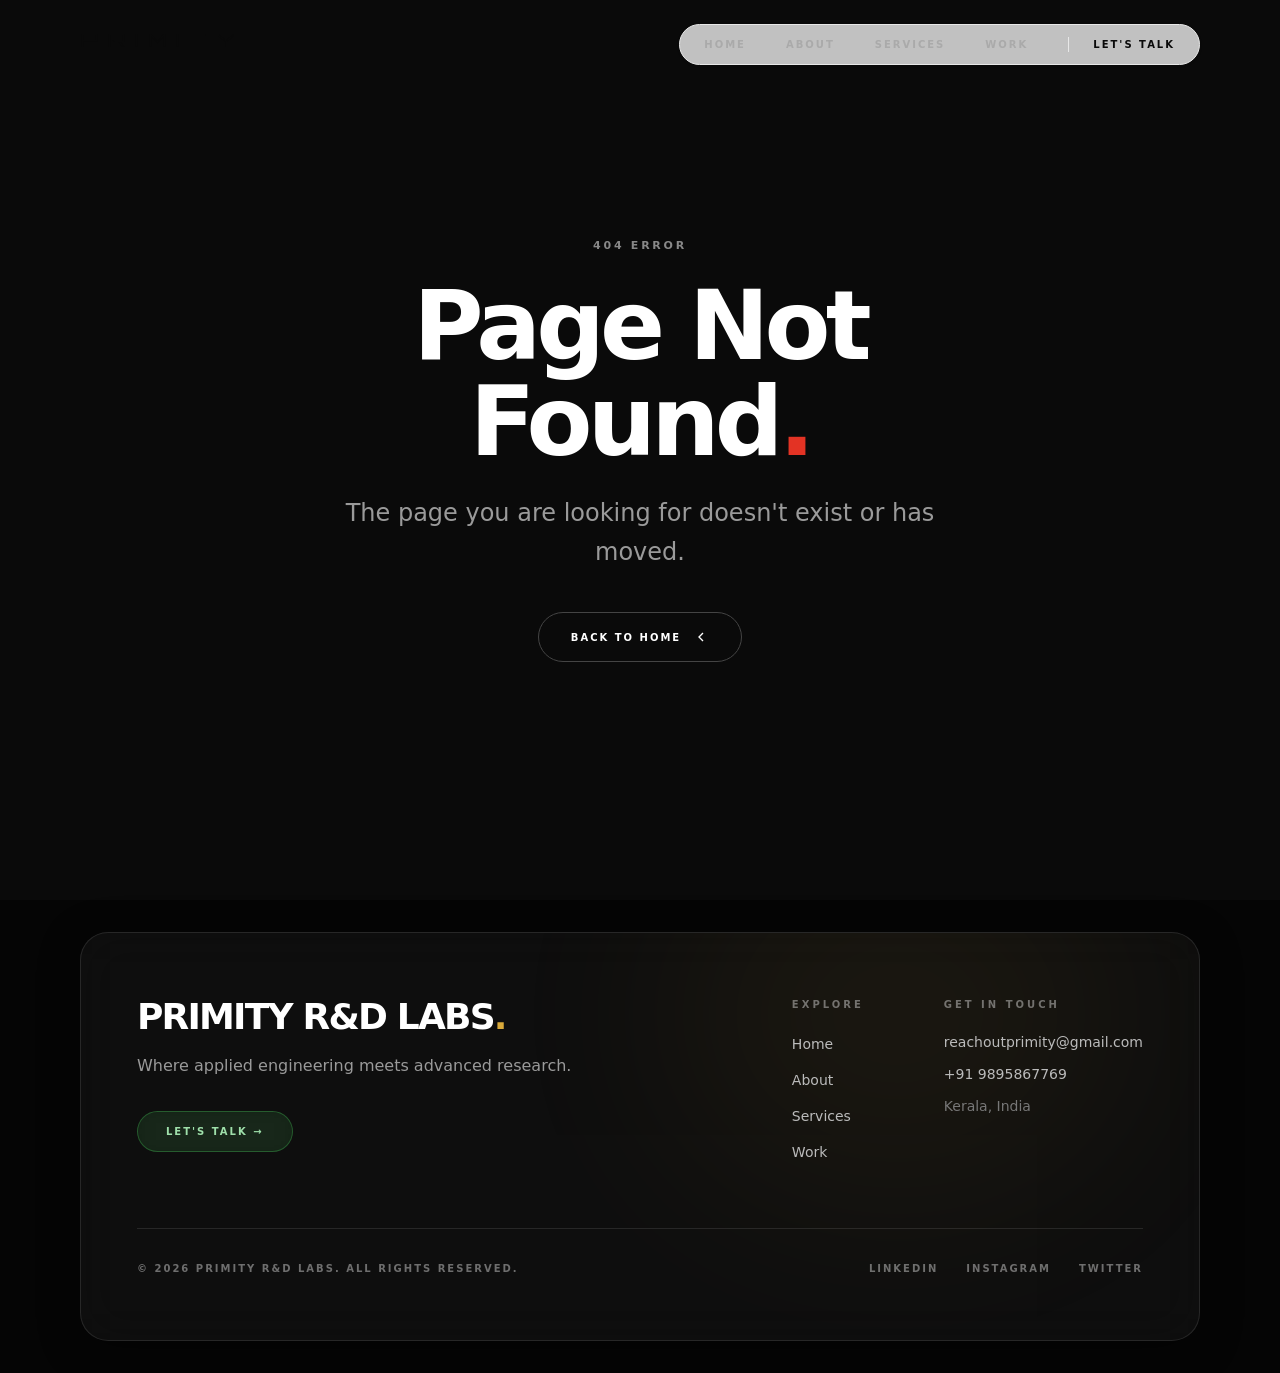
==== commit fec3b2a8: "Profile Photos Updated" ====
--- a/index.html
+++ b/index.html
@@ -89,7 +89,7 @@
       "url": "https://primity.in"
     }
     </script>
-    <script type="module" crossorigin src="/assets/index-BAtLF5u0.js"></script>
+    <script type="module" crossorigin src="/assets/index-Co4uhwzX.js"></script>
     <link rel="stylesheet" crossorigin href="/assets/index-Ba4vUmcK.css">
   </head>
   <body>
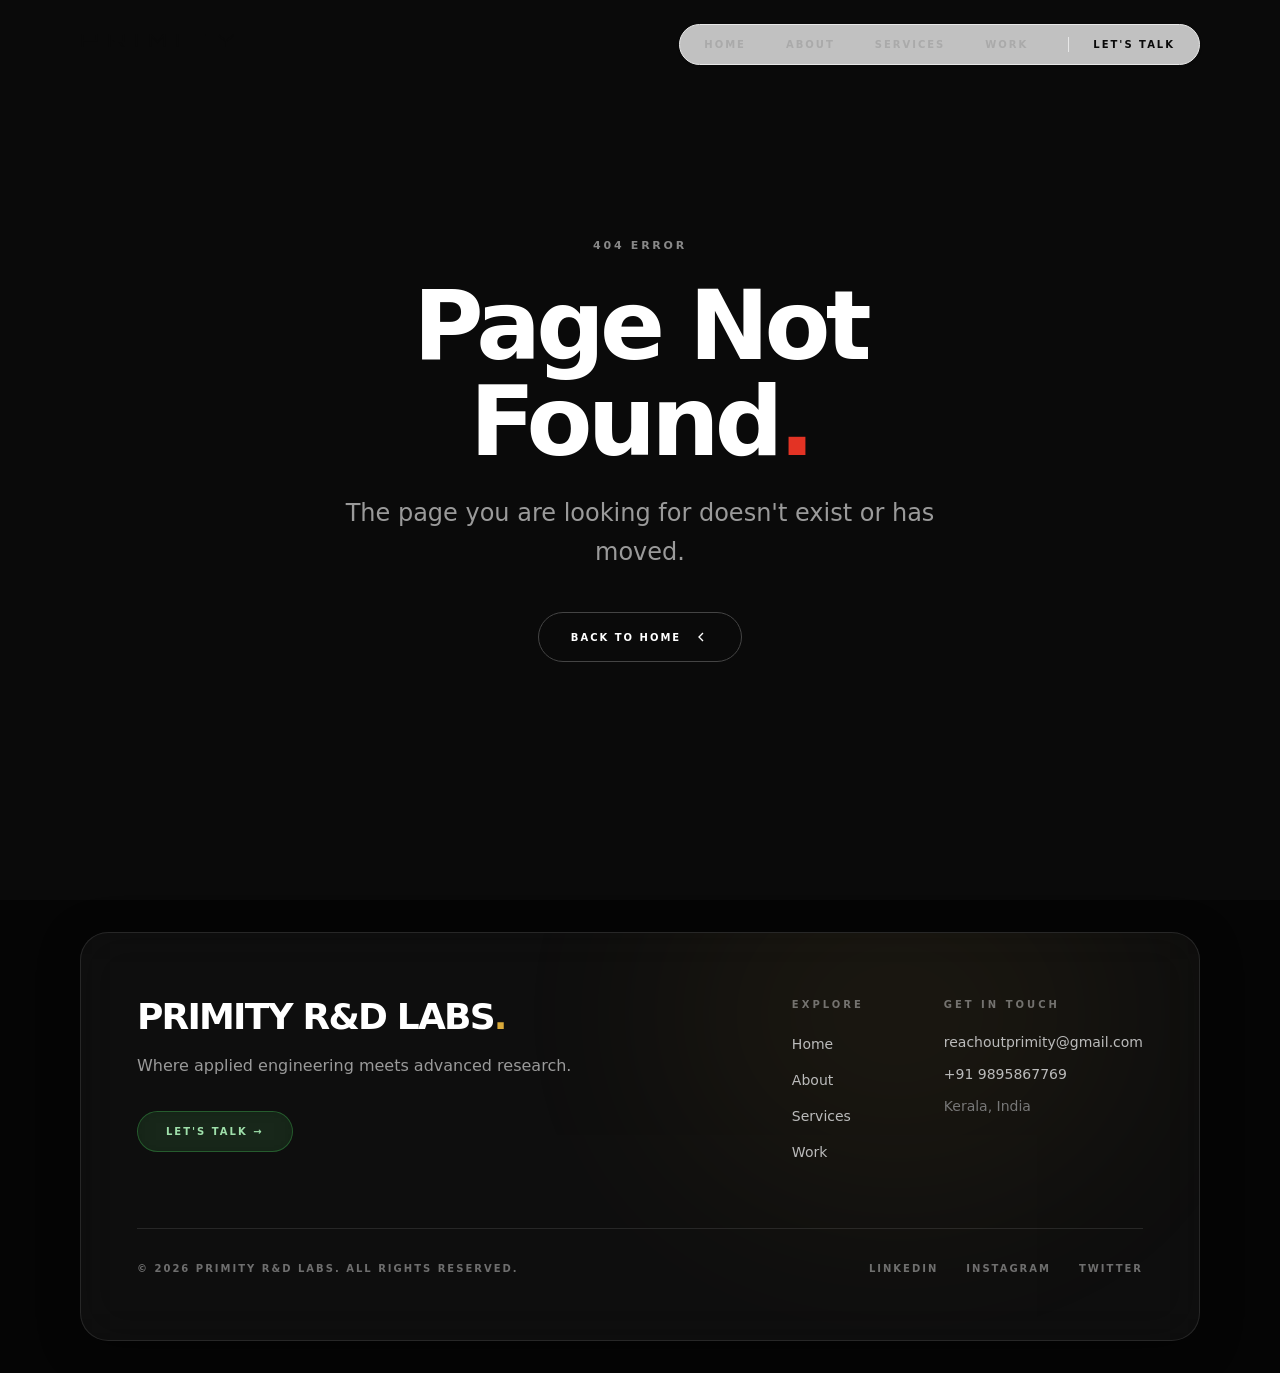
==== commit 61cab3b6: "Add files via upload" ====
--- a/index.html
+++ b/index.html
@@ -89,7 +89,7 @@
       "url": "https://primity.in"
     }
     </script>
-    <script type="module" crossorigin src="/assets/index-Co4uhwzX.js"></script>
+    <script type="module" crossorigin src="/assets/index-CKXcqKMk.js"></script>
     <link rel="stylesheet" crossorigin href="/assets/index-Ba4vUmcK.css">
   </head>
   <body>
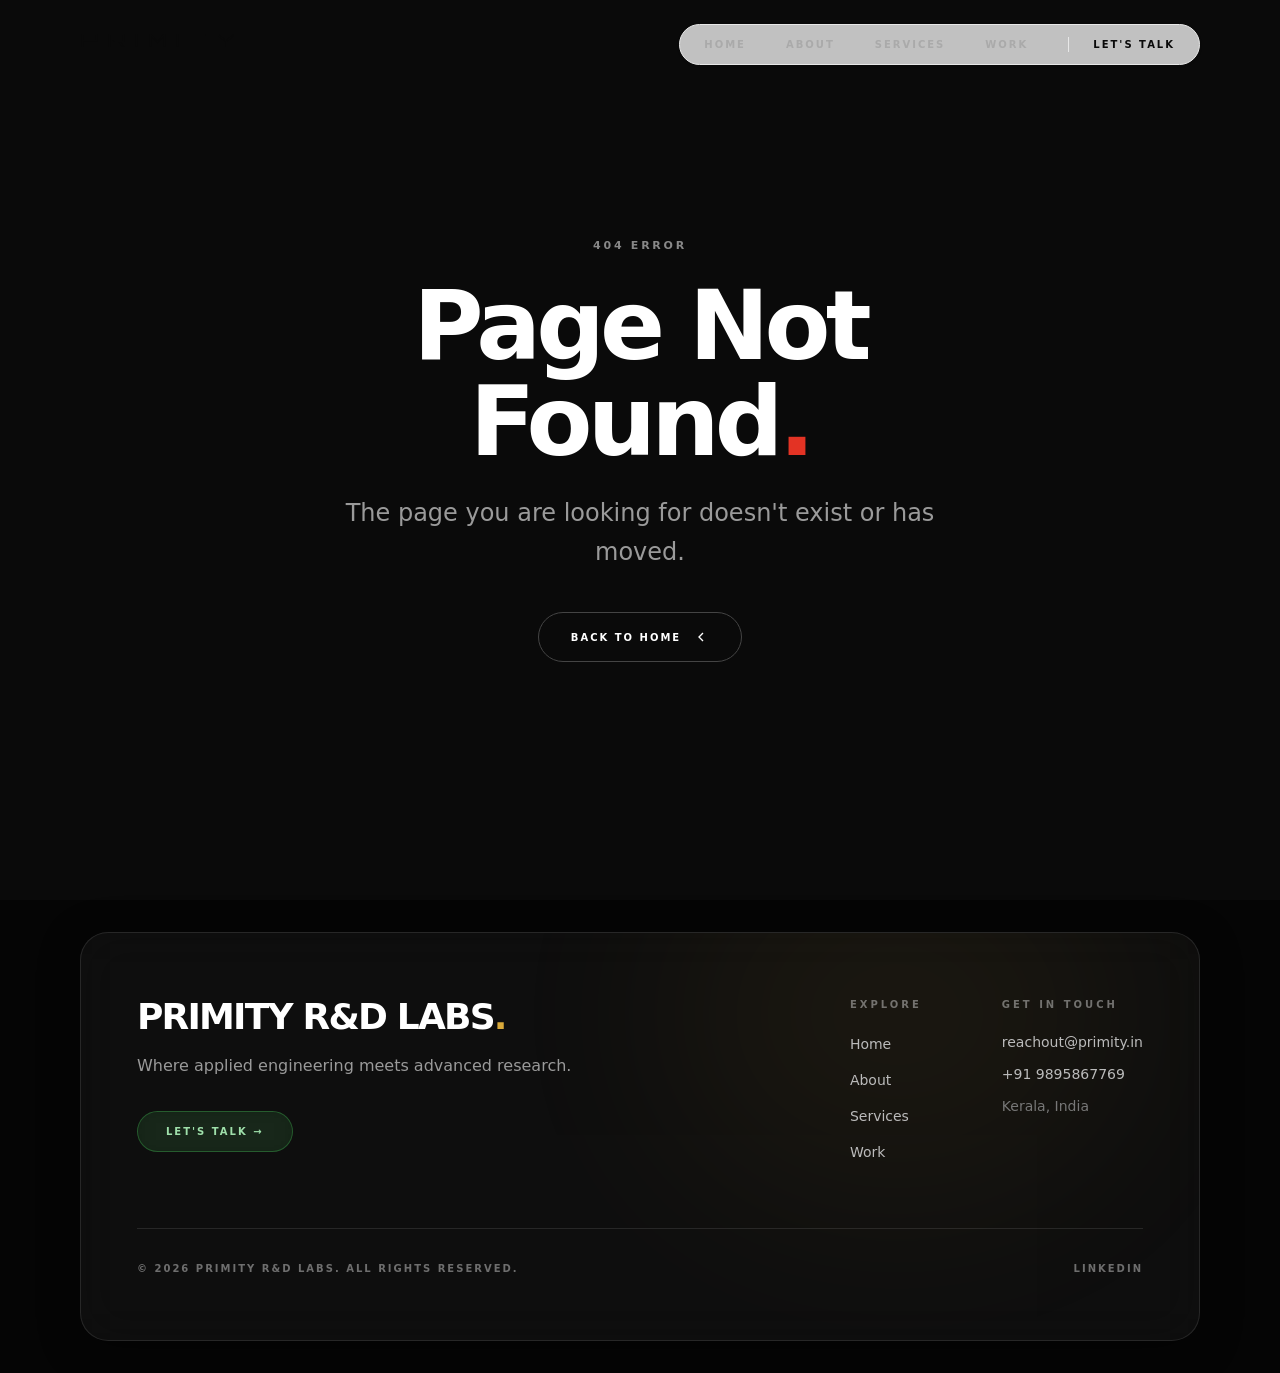
==== commit 4d8435df: "Updated context, fixed mouse pointer, functional contact page" ====
--- a/index.html
+++ b/index.html
@@ -89,8 +89,8 @@
       "url": "https://primity.in"
     }
     </script>
-    <script type="module" crossorigin src="/assets/index-CKXcqKMk.js"></script>
-    <link rel="stylesheet" crossorigin href="/assets/index-Ba4vUmcK.css">
+    <script type="module" crossorigin src="/assets/index-BemGoHZi.js"></script>
+    <link rel="stylesheet" crossorigin href="/assets/index-DUey5osA.css">
   </head>
   <body>
     <div id="root"></div>
--- a/assets/index-DUey5osA.css
+++ b/assets/index-DUey5osA.css
@@ -0,0 +1 @@
+.light-pillar-container{width:100%;height:100%;position:relative;overflow:hidden}.light-pillar-container canvas{display:block;width:100%!important;height:100%!important}.light-pillar-fallback{width:100%;height:100%;display:flex;align-items:center;justify-content:center;color:#555;font-size:11px;letter-spacing:.2em;text-transform:uppercase}.border-glow-card{--edge-proximity: 0;--cursor-angle: 45deg;--edge-sensitivity: 30;--color-sensitivity: calc(var(--edge-sensitivity) + 20);--border-radius: 28px;--glow-padding: 40px;--cone-spread: 25;position:relative;border-radius:var(--border-radius);isolation:isolate;transform:translateZ(.01px);display:grid;border:1px solid rgb(255 255 255 / 15%);background:var(--card-bg, #120F17);overflow:visible;box-shadow:#0000001a 0 1px 2px,#0000001a 0 2px 4px,#0000001a 0 4px 8px,#0000001a 0 8px 16px,#0000001a 0 16px 32px,#0000001a 0 32px 64px}.border-glow-card:before,.border-glow-card:after,.border-glow-card>.edge-light{content:"";position:absolute;inset:0;border-radius:inherit;transition:opacity .25s ease-out;z-index:-1}.border-glow-card:not(:hover):not(.sweep-active):not(.always-glow):before,.border-glow-card:not(:hover):not(.sweep-active):not(.always-glow):after,.border-glow-card:not(:hover):not(.sweep-active):not(.always-glow)>.edge-light{opacity:0;transition:opacity .75s ease-in-out}.border-glow-card:before{border:1px solid transparent;background:linear-gradient(var(--card-bg, #120F17) 0 100%) padding-box,linear-gradient(#fff0 0% 100%) border-box,var(--gradient-one, radial-gradient(at 80% 55%, hsla(268, 100%, 76%, 1) 0px, transparent 50%)) border-box,var(--gradient-two, radial-gradient(at 69% 34%, hsla(349, 100%, 74%, 1) 0px, transparent 50%)) border-box,var(--gradient-three, radial-gradient(at 8% 6%, hsla(136, 100%, 78%, 1) 0px, transparent 50%)) border-box,var(--gradient-four, radial-gradient(at 41% 38%, hsla(192, 100%, 64%, 1) 0px, transparent 50%)) border-box,var(--gradient-five, radial-gradient(at 86% 85%, hsla(186, 100%, 74%, 1) 0px, transparent 50%)) border-box,var(--gradient-six, radial-gradient(at 82% 18%, hsla(52, 100%, 65%, 1) 0px, transparent 50%)) border-box,var(--gradient-seven, radial-gradient(at 51% 4%, hsla(12, 100%, 72%, 1) 0px, transparent 50%)) border-box,var(--gradient-base, linear-gradient(#c299ff 0 100%)) border-box;opacity:calc((var(--edge-proximity) - var(--color-sensitivity)) / (100 - var(--color-sensitivity)));-webkit-mask-image:conic-gradient(from var(--cursor-angle) at center,black calc(var(--cone-spread) * 1%),transparent calc((var(--cone-spread) + 15) * 1%),transparent calc((100 - var(--cone-spread) - 15) * 1%),black calc((100 - var(--cone-spread)) * 1%));mask-image:conic-gradient(from var(--cursor-angle) at center,black calc(var(--cone-spread) * 1%),transparent calc((var(--cone-spread) + 15) * 1%),transparent calc((100 - var(--cone-spread) - 15) * 1%),black calc((100 - var(--cone-spread)) * 1%))}.border-glow-card:after{border:1px solid transparent;background:var(--gradient-one, radial-gradient(at 80% 55%, hsla(268, 100%, 76%, 1) 0px, transparent 50%)) padding-box,var(--gradient-two, radial-gradient(at 69% 34%, hsla(349, 100%, 74%, 1) 0px, transparent 50%)) padding-box,var(--gradient-three, radial-gradient(at 8% 6%, hsla(136, 100%, 78%, 1) 0px, transparent 50%)) padding-box,var(--gradient-four, radial-gradient(at 41% 38%, hsla(192, 100%, 64%, 1) 0px, transparent 50%)) padding-box,var(--gradient-five, radial-gradient(at 86% 85%, hsla(186, 100%, 74%, 1) 0px, transparent 50%)) padding-box,var(--gradient-six, radial-gradient(at 82% 18%, hsla(52, 100%, 65%, 1) 0px, transparent 50%)) padding-box,var(--gradient-seven, radial-gradient(at 51% 4%, hsla(12, 100%, 72%, 1) 0px, transparent 50%)) padding-box,var(--gradient-base, linear-gradient(#c299ff 0 100%)) padding-box;-webkit-mask-image:linear-gradient(to bottom,#000,#000),radial-gradient(ellipse at 50% 50%,black 40%,transparent 65%),radial-gradient(ellipse at 66% 66%,black 5%,transparent 40%),radial-gradient(ellipse at 33% 33%,black 5%,transparent 40%),radial-gradient(ellipse at 66% 33%,black 5%,transparent 40%),radial-gradient(ellipse at 33% 66%,black 5%,transparent 40%),conic-gradient(from var(--cursor-angle) at center,transparent 5%,black 15%,black 85%,transparent 95%);mask-image:linear-gradient(to bottom,#000,#000),radial-gradient(ellipse at 50% 50%,black 40%,transparent 65%),radial-gradient(ellipse at 66% 66%,black 5%,transparent 40%),radial-gradient(ellipse at 33% 33%,black 5%,transparent 40%),radial-gradient(ellipse at 66% 33%,black 5%,transparent 40%),radial-gradient(ellipse at 33% 66%,black 5%,transparent 40%),conic-gradient(from var(--cursor-angle) at center,transparent 5%,black 15%,black 85%,transparent 95%);-webkit-mask-composite:source-out,source-over,source-over,source-over,source-over,source-over;mask-composite:subtract,add,add,add,add,add;opacity:calc(var(--fill-opacity, .5) * (var(--edge-proximity) - var(--color-sensitivity)) / (100 - var(--color-sensitivity)));mix-blend-mode:soft-light}.border-glow-card>.edge-light{inset:calc(var(--glow-padding) * -1);pointer-events:none;z-index:1;-webkit-mask-image:conic-gradient(from var(--cursor-angle) at center,black 2.5%,transparent 10%,transparent 90%,black 97.5%);mask-image:conic-gradient(from var(--cursor-angle) at center,black 2.5%,transparent 10%,transparent 90%,black 97.5%);opacity:calc((var(--edge-proximity) - var(--edge-sensitivity)) / (100 - var(--edge-sensitivity)));mix-blend-mode:plus-lighter}.border-glow-card>.edge-light:before{content:"";position:absolute;inset:var(--glow-padding);border-radius:inherit;box-shadow:inset 0 0 0 1px var(--glow-color, hsl(40deg 80% 80% / 100%)),inset 0 0 1px 0 var(--glow-color-60, hsl(40deg 80% 80% / 60%)),inset 0 0 3px 0 var(--glow-color-50, hsl(40deg 80% 80% / 50%)),inset 0 0 6px 0 var(--glow-color-40, hsl(40deg 80% 80% / 40%)),inset 0 0 15px 0 var(--glow-color-30, hsl(40deg 80% 80% / 30%)),inset 0 0 25px 2px var(--glow-color-20, hsl(40deg 80% 80% / 20%)),inset 0 0 50px 2px var(--glow-color-10, hsl(40deg 80% 80% / 10%)),0 0 1px 0 var(--glow-color-60, hsl(40deg 80% 80% / 60%)),0 0 3px 0 var(--glow-color-50, hsl(40deg 80% 80% / 50%)),0 0 6px 0 var(--glow-color-40, hsl(40deg 80% 80% / 40%)),0 0 15px 0 var(--glow-color-30, hsl(40deg 80% 80% / 30%)),0 0 25px 2px var(--glow-color-20, hsl(40deg 80% 80% / 20%)),0 0 50px 2px var(--glow-color-10, hsl(40deg 80% 80% / 10%))}.border-glow-inner{display:flex;flex-direction:column;position:relative;overflow:visible;z-index:1}@property --cursor-angle{syntax: "<angle>"; inherits: true; initial-value: 45deg;}.border-glow-card.always-glow{animation:border-glow-sweep 7s linear infinite}@keyframes border-glow-sweep{0%{--cursor-angle: 45deg;--edge-proximity: 100}to{--cursor-angle: 405deg;--edge-proximity: 100}}@media(prefers-reduced-motion:reduce){.border-glow-card.always-glow{animation:none;--edge-proximity: 100}}@media(max-width:768px){.border-glow-card.always-glow{animation:none;--edge-proximity: 100}.border-glow-card.always-glow:before{-webkit-mask-image:none;mask-image:none;opacity:1}.border-glow-card.always-glow:after{opacity:0}.border-glow-card.always-glow>.edge-light{-webkit-mask-image:none;mask-image:none;opacity:.9}}.card-spotlight{position:relative;border-radius:1.25rem;border:1px solid rgba(255,255,255,.08);background-color:#ffffff08;-webkit-backdrop-filter:blur(8px);backdrop-filter:blur(8px);padding:2rem;overflow:hidden;--mouse-x: 50%;--mouse-y: 50%;--spotlight-color: rgba(255, 255, 255, .08)}.card-spotlight:before{content:"";position:absolute;inset:0;background:radial-gradient(circle at var(--mouse-x) var(--mouse-y),var(--spotlight-color),transparent 80%);opacity:0;transition:opacity .5s ease;pointer-events:none}.card-spotlight:hover:before,.card-spotlight:focus-within:before{opacity:.6}@layer properties{@supports (((-webkit-hyphens:none)) and (not (margin-trim:inline))) or ((-moz-orient:inline) and (not (color:rgb(from red r g b)))){*,:before,:after,::backdrop{--tw-translate-x:0;--tw-translate-y:0;--tw-translate-z:0;--tw-rotate-x:initial;--tw-rotate-y:initial;--tw-rotate-z:initial;--tw-skew-x:initial;--tw-skew-y:initial;--tw-space-y-reverse:0;--tw-divide-y-reverse:0;--tw-border-style:solid;--tw-gradient-position:initial;--tw-gradient-from:#0000;--tw-gradient-via:#0000;--tw-gradient-to:#0000;--tw-gradient-stops:initial;--tw-gradient-via-stops:initial;--tw-gradient-from-position:0%;--tw-gradient-via-position:50%;--tw-gradient-to-position:100%;--tw-leading:initial;--tw-font-weight:initial;--tw-tracking:initial;--tw-shadow:0 0 #0000;--tw-shadow-color:initial;--tw-shadow-alpha:100%;--tw-inset-shadow:0 0 #0000;--tw-inset-shadow-color:initial;--tw-inset-shadow-alpha:100%;--tw-ring-color:initial;--tw-ring-shadow:0 0 #0000;--tw-inset-ring-color:initial;--tw-inset-ring-shadow:0 0 #0000;--tw-ring-inset:initial;--tw-ring-offset-width:0px;--tw-ring-offset-color:#fff;--tw-ring-offset-shadow:0 0 #0000;--tw-blur:initial;--tw-brightness:initial;--tw-contrast:initial;--tw-grayscale:initial;--tw-hue-rotate:initial;--tw-invert:initial;--tw-opacity:initial;--tw-saturate:initial;--tw-sepia:initial;--tw-drop-shadow:initial;--tw-drop-shadow-color:initial;--tw-drop-shadow-alpha:100%;--tw-drop-shadow-size:initial;--tw-backdrop-blur:initial;--tw-backdrop-brightness:initial;--tw-backdrop-contrast:initial;--tw-backdrop-grayscale:initial;--tw-backdrop-hue-rotate:initial;--tw-backdrop-invert:initial;--tw-backdrop-opacity:initial;--tw-backdrop-saturate:initial;--tw-backdrop-sepia:initial;--tw-duration:initial;--tw-ease:initial;--tw-scale-x:1;--tw-scale-y:1;--tw-scale-z:1;--tw-divide-x-reverse:0}}}@layer theme{:root,:host{--font-sans:ui-sans-serif, system-ui, sans-serif, "Apple Color Emoji", "Segoe UI Emoji", "Segoe UI Symbol", "Noto Color Emoji";--font-mono:ui-monospace, SFMono-Regular, Menlo, Monaco, Consolas, "Liberation Mono", "Courier New", monospace;--color-red-400:oklch(70.4% .191 22.216);--color-red-500:oklch(63.7% .237 25.331);--color-green-400:oklch(79.2% .209 151.711);--color-green-500:oklch(72.3% .219 149.579);--color-teal-500:oklch(70.4% .14 182.503);--color-blue-500:oklch(62.3% .214 259.815);--color-blue-600:oklch(54.6% .245 262.881);--color-gray-100:oklch(96.7% .003 264.542);--color-gray-200:oklch(92.8% .006 264.531);--color-gray-300:oklch(87.2% .01 258.338);--color-gray-400:oklch(70.7% .022 261.325);--color-gray-500:oklch(55.1% .027 264.364);--color-gray-600:oklch(44.6% .03 256.802);--color-gray-800:oklch(27.8% .033 256.848);--color-gray-900:oklch(21% .034 264.665);--color-black:#000;--color-white:#fff;--spacing:.25rem;--container-xs:20rem;--container-sm:24rem;--container-md:28rem;--container-2xl:42rem;--container-3xl:48rem;--container-4xl:56rem;--container-5xl:64rem;--container-6xl:72rem;--container-7xl:80rem;--text-xs:.75rem;--text-xs--line-height:calc(1 / .75);--text-sm:.875rem;--text-sm--line-height:calc(1.25 / .875);--text-base:1rem;--text-base--line-height: 1.5 ;--text-lg:1.125rem;--text-lg--line-height:calc(1.75 / 1.125);--text-xl:1.25rem;--text-xl--line-height:calc(1.75 / 1.25);--text-2xl:1.5rem;--text-2xl--line-height:calc(2 / 1.5);--text-3xl:1.875rem;--text-3xl--line-height: 1.2 ;--text-4xl:2.25rem;--text-4xl--line-height:calc(2.5 / 2.25);--text-5xl:3rem;--text-5xl--line-height:1;--text-6xl:3.75rem;--text-6xl--line-height:1;--text-7xl:4.5rem;--text-7xl--line-height:1;--text-8xl:6rem;--text-8xl--line-height:1;--font-weight-light:300;--font-weight-normal:400;--font-weight-medium:500;--font-weight-semibold:600;--font-weight-bold:700;--font-weight-black:900;--tracking-tighter:-.05em;--tracking-tight:-.025em;--tracking-wide:.025em;--tracking-wider:.05em;--tracking-widest:.1em;--leading-tight:1.25;--leading-snug:1.375;--leading-relaxed:1.625;--radius-lg:.5rem;--radius-xl:.75rem;--radius-2xl:1rem;--radius-3xl:1.5rem;--ease-in-out:cubic-bezier(.4, 0, .2, 1);--animate-spin:spin 1s linear infinite;--animate-ping:ping 1s cubic-bezier(0, 0, .2, 1) infinite;--animate-pulse:pulse 2s cubic-bezier(.4, 0, .6, 1) infinite;--blur-md:12px;--blur-xl:24px;--blur-2xl:40px;--aspect-video:16 / 9;--default-transition-duration:.15s;--default-transition-timing-function:cubic-bezier(.4, 0, .2, 1);--default-font-family:var(--font-sans);--default-mono-font-family:var(--font-mono)}}@layer base{*,:after,:before,::backdrop{box-sizing:border-box;border:0 solid;margin:0;padding:0}::file-selector-button{box-sizing:border-box;border:0 solid;margin:0;padding:0}html,:host{-webkit-text-size-adjust:100%;tab-size:4;line-height:1.5;font-family:var(--default-font-family,ui-sans-serif, system-ui, sans-serif, "Apple Color Emoji", "Segoe UI Emoji", "Segoe UI Symbol", "Noto Color Emoji");font-feature-settings:var(--default-font-feature-settings,normal);font-variation-settings:var(--default-font-variation-settings,normal);-webkit-tap-highlight-color:transparent}hr{height:0;color:inherit;border-top-width:1px}abbr:where([title]){-webkit-text-decoration:underline dotted;text-decoration:underline dotted}h1,h2,h3,h4,h5,h6{font-size:inherit;font-weight:inherit}a{color:inherit;-webkit-text-decoration:inherit;text-decoration:inherit}b,strong{font-weight:bolder}code,kbd,samp,pre{font-family:var(--default-mono-font-family,ui-monospace, SFMono-Regular, Menlo, Monaco, Consolas, "Liberation Mono", "Courier New", monospace);font-feature-settings:var(--default-mono-font-feature-settings,normal);font-variation-settings:var(--default-mono-font-variation-settings,normal);font-size:1em}small{font-size:80%}sub,sup{vertical-align:baseline;font-size:75%;line-height:0;position:relative}sub{bottom:-.25em}sup{top:-.5em}table{text-indent:0;border-color:inherit;border-collapse:collapse}:-moz-focusring{outline:auto}progress{vertical-align:baseline}summary{display:list-item}ol,ul,menu{list-style:none}img,svg,video,canvas,audio,iframe,embed,object{vertical-align:middle;display:block}img,video{max-width:100%;height:auto}button,input,select,optgroup,textarea{font:inherit;font-feature-settings:inherit;font-variation-settings:inherit;letter-spacing:inherit;color:inherit;opacity:1;background-color:#0000;border-radius:0}::file-selector-button{font:inherit;font-feature-settings:inherit;font-variation-settings:inherit;letter-spacing:inherit;color:inherit;opacity:1;background-color:#0000;border-radius:0}:where(select:is([multiple],[size])) optgroup{font-weight:bolder}:where(select:is([multiple],[size])) optgroup option{padding-inline-start:20px}::file-selector-button{margin-inline-end:4px}::placeholder{opacity:1}@supports (not ((-webkit-appearance:-apple-pay-button))) or (contain-intrinsic-size:1px){::placeholder{color:currentColor}@supports (color:color-mix(in lab,red,red)){::placeholder{color:color-mix(in oklab,currentcolor 50%,transparent)}}}textarea{resize:vertical}::-webkit-search-decoration{-webkit-appearance:none}::-webkit-date-and-time-value{min-height:1lh;text-align:inherit}::-webkit-datetime-edit{display:inline-flex}::-webkit-datetime-edit-fields-wrapper{padding:0}::-webkit-datetime-edit{padding-block:0}::-webkit-datetime-edit-year-field{padding-block:0}::-webkit-datetime-edit-month-field{padding-block:0}::-webkit-datetime-edit-day-field{padding-block:0}::-webkit-datetime-edit-hour-field{padding-block:0}::-webkit-datetime-edit-minute-field{padding-block:0}::-webkit-datetime-edit-second-field{padding-block:0}::-webkit-datetime-edit-millisecond-field{padding-block:0}::-webkit-datetime-edit-meridiem-field{padding-block:0}::-webkit-calendar-picker-indicator{line-height:1}:-moz-ui-invalid{box-shadow:none}button,input:where([type=button],[type=reset],[type=submit]){appearance:button}::file-selector-button{appearance:button}::-webkit-inner-spin-button{height:auto}::-webkit-outer-spin-button{height:auto}[hidden]:where(:not([hidden=until-found])){display:none!important}}@layer components;@layer utilities{.pointer-events-auto{pointer-events:auto}.pointer-events-none{pointer-events:none}.visible{visibility:visible}.absolute{position:absolute}.fixed{position:fixed}.relative{position:relative}.static{position:static}.sticky{position:sticky}.inset-0{inset:calc(var(--spacing) * 0)}.start{inset-inline-start:var(--spacing)}.end{inset-inline-end:var(--spacing)}.-top-1\/3{top:-33.3333%}.-top-1\/4{top:-25%}.-top-\[8\%\]{top:-8%}.top-0{top:calc(var(--spacing) * 0)}.top-1\/2{top:50%}.top-6{top:calc(var(--spacing) * 6)}.-right-1\/4{right:-25%}.right-3{right:calc(var(--spacing) * 3)}.right-6{right:calc(var(--spacing) * 6)}.right-8{right:calc(var(--spacing) * 8)}.right-\[-12\%\]{right:-12%}.right-\[5\%\]{right:5%}.right-\[6\%\]{right:6%}.right-\[10\%\]{right:10%}.-bottom-1\/4{bottom:-25%}.bottom-0{bottom:calc(var(--spacing) * 0)}.bottom-3{bottom:calc(var(--spacing) * 3)}.bottom-8{bottom:calc(var(--spacing) * 8)}.bottom-\[-10\%\]{bottom:-10%}.bottom-\[-12\%\]{bottom:-12%}.-left-\[10\%\]{left:-10%}.left-0{left:calc(var(--spacing) * 0)}.left-1\/2{left:50%}.left-3{left:calc(var(--spacing) * 3)}.left-4{left:calc(var(--spacing) * 4)}.left-8{left:calc(var(--spacing) * 8)}.isolate{isolation:isolate}.-z-10{z-index:-10}.-z-20{z-index:-20}.z-10{z-index:10}.z-20{z-index:20}.z-50{z-index:50}.z-\[55\]{z-index:55}.z-\[60\]{z-index:60}.z-\[99999\]{z-index:99999}.order-1{order:1}.order-2{order:2}.col-span-2{grid-column:span 2/span 2}.container{width:100%}@media(min-width:40rem){.container{max-width:40rem}}@media(min-width:48rem){.container{max-width:48rem}}@media(min-width:64rem){.container{max-width:64rem}}@media(min-width:80rem){.container{max-width:80rem}}@media(min-width:96rem){.container{max-width:96rem}}.-mx-4{margin-inline:calc(var(--spacing) * -4)}.mx-auto{margin-inline:auto}.mt-0\.5{margin-top:calc(var(--spacing) * .5)}.mt-1{margin-top:calc(var(--spacing) * 1)}.mt-1\.5{margin-top:calc(var(--spacing) * 1.5)}.mt-2{margin-top:calc(var(--spacing) * 2)}.mt-3{margin-top:calc(var(--spacing) * 3)}.mt-4{margin-top:calc(var(--spacing) * 4)}.mt-5{margin-top:calc(var(--spacing) * 5)}.mt-8{margin-top:calc(var(--spacing) * 8)}.mt-12{margin-top:calc(var(--spacing) * 12)}.mt-20{margin-top:calc(var(--spacing) * 20)}.mt-28{margin-top:calc(var(--spacing) * 28)}.mt-32{margin-top:calc(var(--spacing) * 32)}.mt-40{margin-top:calc(var(--spacing) * 40)}.mt-auto{margin-top:auto}.mb-1{margin-bottom:calc(var(--spacing) * 1)}.mb-1\.5{margin-bottom:calc(var(--spacing) * 1.5)}.mb-2{margin-bottom:calc(var(--spacing) * 2)}.mb-2\.5{margin-bottom:calc(var(--spacing) * 2.5)}.mb-3{margin-bottom:calc(var(--spacing) * 3)}.mb-4{margin-bottom:calc(var(--spacing) * 4)}.mb-5{margin-bottom:calc(var(--spacing) * 5)}.mb-6{margin-bottom:calc(var(--spacing) * 6)}.mb-7{margin-bottom:calc(var(--spacing) * 7)}.mb-8{margin-bottom:calc(var(--spacing) * 8)}.mb-10{margin-bottom:calc(var(--spacing) * 10)}.mb-12{margin-bottom:calc(var(--spacing) * 12)}.mb-14{margin-bottom:calc(var(--spacing) * 14)}.mb-16{margin-bottom:calc(var(--spacing) * 16)}.mb-20{margin-bottom:calc(var(--spacing) * 20)}.mb-24{margin-bottom:calc(var(--spacing) * 24)}.mb-32{margin-bottom:calc(var(--spacing) * 32)}.ml-3{margin-left:calc(var(--spacing) * 3)}.ml-\[8vw\]{margin-left:8vw}.block{display:block}.contents{display:contents}.flex{display:flex}.grid{display:grid}.hidden{display:none}.inline-block{display:inline-block}.inline-flex{display:inline-flex}.aspect-\[4\/1\]{aspect-ratio:4}.aspect-\[4\/3\]{aspect-ratio:4/3}.aspect-square{aspect-ratio:1}.aspect-video{aspect-ratio:var(--aspect-video)}.h-1\.5{height:calc(var(--spacing) * 1.5)}.h-2{height:calc(var(--spacing) * 2)}.h-2\/3{height:66.6667%}.h-3{height:calc(var(--spacing) * 3)}.h-3\.5{height:calc(var(--spacing) * 3.5)}.h-4{height:calc(var(--spacing) * 4)}.h-5{height:calc(var(--spacing) * 5)}.h-6{height:calc(var(--spacing) * 6)}.h-7{height:calc(var(--spacing) * 7)}.h-9{height:calc(var(--spacing) * 9)}.h-11{height:calc(var(--spacing) * 11)}.h-12{height:calc(var(--spacing) * 12)}.h-44{height:calc(var(--spacing) * 44)}.h-48{height:calc(var(--spacing) * 48)}.h-\[1\.5px\]{height:1.5px}.h-\[1px\]{height:1px}.h-\[2px\]{height:2px}.h-\[50\%\]{height:50%}.h-\[50vh\]{height:50vh}.h-\[55\%\]{height:55%}.h-\[60\%\]{height:60%}.h-\[60vh\]{height:60vh}.h-\[80\%\]{height:80%}.h-\[90\%\]{height:90%}.h-\[120\%\]{height:120%}.h-\[240px\]{height:240px}.h-\[500px\]{height:500px}.h-\[600px\]{height:600px}.h-full{height:100%}.h-px{height:1px}.min-h-\[40vh\]{min-height:40vh}.min-h-\[60vh\]{min-height:60vh}.min-h-\[200px\]{min-height:200px}.min-h-\[400px\]{min-height:400px}.min-h-screen{min-height:100vh}.w-1\.5{width:calc(var(--spacing) * 1.5)}.w-2{width:calc(var(--spacing) * 2)}.w-2\/3{width:66.6667%}.w-3{width:calc(var(--spacing) * 3)}.w-3\.5{width:calc(var(--spacing) * 3.5)}.w-4{width:calc(var(--spacing) * 4)}.w-5{width:calc(var(--spacing) * 5)}.w-6{width:calc(var(--spacing) * 6)}.w-7{width:calc(var(--spacing) * 7)}.w-9{width:calc(var(--spacing) * 9)}.w-11{width:calc(var(--spacing) * 11)}.w-12{width:calc(var(--spacing) * 12)}.w-40{width:calc(var(--spacing) * 40)}.w-44{width:calc(var(--spacing) * 44)}.w-\[30\%\]{width:30%}.w-\[40\%\]{width:40%}.w-\[42\%\]{width:42%}.w-\[55\%\]{width:55%}.w-\[75\%\]{width:75%}.w-\[120vw\]{width:120vw}.w-\[280px\]{width:280px}.w-fit{width:fit-content}.w-full{width:100%}.w-px{width:1px}.max-w-2xl{max-width:var(--container-2xl)}.max-w-3xl{max-width:var(--container-3xl)}.max-w-4xl{max-width:var(--container-4xl)}.max-w-5xl{max-width:var(--container-5xl)}.max-w-6xl{max-width:var(--container-6xl)}.max-w-7xl{max-width:var(--container-7xl)}.max-w-\[80vw\]{max-width:80vw}.max-w-\[1400px\]{max-width:1400px}.max-w-\[1600px\]{max-width:1600px}.max-w-\[1800px\]{max-width:1800px}.max-w-md{max-width:var(--container-md)}.max-w-sm{max-width:var(--container-sm)}.max-w-xs{max-width:var(--container-xs)}.flex-1{flex:1}.shrink-0{flex-shrink:0}.-translate-x-1\/2{--tw-translate-x: -50% ;translate:var(--tw-translate-x) var(--tw-translate-y)}.-translate-x-full{--tw-translate-x:-100%;translate:var(--tw-translate-x) var(--tw-translate-y)}.-translate-y-1\/2{--tw-translate-y: -50% ;translate:var(--tw-translate-x) var(--tw-translate-y)}.-translate-y-3{--tw-translate-y:calc(var(--spacing) * -3);translate:var(--tw-translate-x) var(--tw-translate-y)}.translate-y-0{--tw-translate-y:calc(var(--spacing) * 0);translate:var(--tw-translate-x) var(--tw-translate-y)}.-rotate-45{rotate:-45deg}.rotate-45{rotate:45deg}.transform{transform:var(--tw-rotate-x,) var(--tw-rotate-y,) var(--tw-rotate-z,) var(--tw-skew-x,) var(--tw-skew-y,)}.animate-ping{animation:var(--animate-ping)}.animate-pulse{animation:var(--animate-pulse)}.animate-spin{animation:var(--animate-spin)}.cursor-pointer{cursor:pointer}.resize{resize:both}.resize-none{resize:none}.grid-cols-1{grid-template-columns:repeat(1,minmax(0,1fr))}.grid-cols-2{grid-template-columns:repeat(2,minmax(0,1fr))}.grid-cols-3{grid-template-columns:repeat(3,minmax(0,1fr))}.grid-rows-2{grid-template-rows:repeat(2,minmax(0,1fr))}.flex-col{flex-direction:column}.flex-col-reverse{flex-direction:column-reverse}.flex-wrap{flex-wrap:wrap}.items-baseline{align-items:baseline}.items-center{align-items:center}.items-start{align-items:flex-start}.justify-between{justify-content:space-between}.justify-center{justify-content:center}.justify-end{justify-content:flex-end}.gap-1\.5{gap:calc(var(--spacing) * 1.5)}.gap-2{gap:calc(var(--spacing) * 2)}.gap-2\.5{gap:calc(var(--spacing) * 2.5)}.gap-3{gap:calc(var(--spacing) * 3)}.gap-3\.5{gap:calc(var(--spacing) * 3.5)}.gap-4{gap:calc(var(--spacing) * 4)}.gap-5{gap:calc(var(--spacing) * 5)}.gap-6{gap:calc(var(--spacing) * 6)}.gap-7{gap:calc(var(--spacing) * 7)}.gap-8{gap:calc(var(--spacing) * 8)}.gap-10{gap:calc(var(--spacing) * 10)}.gap-12{gap:calc(var(--spacing) * 12)}.gap-14{gap:calc(var(--spacing) * 14)}.gap-16{gap:calc(var(--spacing) * 16)}.gap-20{gap:calc(var(--spacing) * 20)}.gap-\[6px\]{gap:6px}:where(.space-y-2>:not(:last-child)){--tw-space-y-reverse:0;margin-block-start:calc(calc(var(--spacing) * 2) * var(--tw-space-y-reverse));margin-block-end:calc(calc(var(--spacing) * 2) * calc(1 - var(--tw-space-y-reverse)))}:where(.space-y-3>:not(:last-child)){--tw-space-y-reverse:0;margin-block-start:calc(calc(var(--spacing) * 3) * var(--tw-space-y-reverse));margin-block-end:calc(calc(var(--spacing) * 3) * calc(1 - var(--tw-space-y-reverse)))}:where(.space-y-4>:not(:last-child)){--tw-space-y-reverse:0;margin-block-start:calc(calc(var(--spacing) * 4) * var(--tw-space-y-reverse));margin-block-end:calc(calc(var(--spacing) * 4) * calc(1 - var(--tw-space-y-reverse)))}:where(.space-y-6>:not(:last-child)){--tw-space-y-reverse:0;margin-block-start:calc(calc(var(--spacing) * 6) * var(--tw-space-y-reverse));margin-block-end:calc(calc(var(--spacing) * 6) * calc(1 - var(--tw-space-y-reverse)))}:where(.space-y-8>:not(:last-child)){--tw-space-y-reverse:0;margin-block-start:calc(calc(var(--spacing) * 8) * var(--tw-space-y-reverse));margin-block-end:calc(calc(var(--spacing) * 8) * calc(1 - var(--tw-space-y-reverse)))}:where(.space-y-12>:not(:last-child)){--tw-space-y-reverse:0;margin-block-start:calc(calc(var(--spacing) * 12) * var(--tw-space-y-reverse));margin-block-end:calc(calc(var(--spacing) * 12) * calc(1 - var(--tw-space-y-reverse)))}:where(.space-y-16>:not(:last-child)){--tw-space-y-reverse:0;margin-block-start:calc(calc(var(--spacing) * 16) * var(--tw-space-y-reverse));margin-block-end:calc(calc(var(--spacing) * 16) * calc(1 - var(--tw-space-y-reverse)))}.gap-x-4{column-gap:calc(var(--spacing) * 4)}.gap-x-6{column-gap:calc(var(--spacing) * 6)}.gap-x-10{column-gap:calc(var(--spacing) * 10)}.gap-y-2{row-gap:calc(var(--spacing) * 2)}.gap-y-3{row-gap:calc(var(--spacing) * 3)}.gap-y-14{row-gap:calc(var(--spacing) * 14)}:where(.divide-y>:not(:last-child)){--tw-divide-y-reverse:0;border-bottom-style:var(--tw-border-style);border-top-style:var(--tw-border-style);border-top-width:calc(1px * var(--tw-divide-y-reverse));border-bottom-width:calc(1px * calc(1 - var(--tw-divide-y-reverse)))}:where(.divide-gray-200>:not(:last-child)){border-color:var(--color-gray-200)}:where(.divide-white\/10>:not(:last-child)){border-color:#ffffff1a}@supports (color:color-mix(in lab,red,red)){:where(.divide-white\/10>:not(:last-child)){border-color:color-mix(in oklab,var(--color-white) 10%,transparent)}}.self-start{align-self:flex-start}.overflow-hidden{overflow:hidden}.overflow-x-hidden{overflow-x:hidden}.rounded-2xl{border-radius:var(--radius-2xl)}.rounded-3xl{border-radius:var(--radius-3xl)}.rounded-\[2rem\]{border-radius:2rem}.rounded-\[3rem\]{border-radius:3rem}.rounded-\[28px\]{border-radius:28px}.rounded-\[30px\]{border-radius:30px}.rounded-\[32px\]{border-radius:32px}.rounded-full{border-radius:3.40282e38px}.rounded-lg{border-radius:var(--radius-lg)}.rounded-xl{border-radius:var(--radius-xl)}.border{border-style:var(--tw-border-style);border-width:1px}.border-2{border-style:var(--tw-border-style);border-width:2px}.border-\[10px\]{border-style:var(--tw-border-style);border-width:10px}.border-y{border-block-style:var(--tw-border-style);border-block-width:1px}.border-t{border-top-style:var(--tw-border-style);border-top-width:1px}.border-b{border-bottom-style:var(--tw-border-style);border-bottom-width:1px}.border-l{border-left-style:var(--tw-border-style);border-left-width:1px}.border-l-2{border-left-style:var(--tw-border-style);border-left-width:2px}.border-\[\#3fae52\]\/40{border-color:#3fae5266}.border-\[\#222\]{border-color:#222}.border-\[\#333\]{border-color:#333}.border-\[\#444\]{border-color:#444}.border-\[\#4679cc\]\/40{border-color:#4679cc66}.border-\[\#4679cc\]\/50{border-color:#4679cc80}.border-\[\#c6dcff\]\/50{border-color:#c6dcff80}.border-\[\#e8b24e\]\/30{border-color:#e8b24e4d}.border-\[\#e8b24e\]\/40{border-color:#e8b24e66}.border-\[\#e8e8e8\]{border-color:#e8e8e8}.border-gray-100{border-color:var(--color-gray-100)}.border-gray-200{border-color:var(--color-gray-200)}.border-gray-900{border-color:var(--color-gray-900)}.border-green-500{border-color:var(--color-green-500)}.border-red-400{border-color:var(--color-red-400)}.border-red-500{border-color:var(--color-red-500)}.border-white{border-color:var(--color-white)}.border-white\/10{border-color:#ffffff1a}@supports (color:color-mix(in lab,red,red)){.border-white\/10{border-color:color-mix(in oklab,var(--color-white) 10%,transparent)}}.border-white\/12{border-color:#ffffff1f}@supports (color:color-mix(in lab,red,red)){.border-white\/12{border-color:color-mix(in oklab,var(--color-white) 12%,transparent)}}.border-white\/15{border-color:#ffffff26}@supports (color:color-mix(in lab,red,red)){.border-white\/15{border-color:color-mix(in oklab,var(--color-white) 15%,transparent)}}.border-white\/20{border-color:#fff3}@supports (color:color-mix(in lab,red,red)){.border-white\/20{border-color:color-mix(in oklab,var(--color-white) 20%,transparent)}}.border-white\/30{border-color:#ffffff4d}@supports (color:color-mix(in lab,red,red)){.border-white\/30{border-color:color-mix(in oklab,var(--color-white) 30%,transparent)}}.border-t-white{border-top-color:var(--color-white)}.bg-\[\#0a0a0a\]{background-color:#0a0a0a}.bg-\[\#00BCC2\]{background-color:#00bcc2}.bg-\[\#1a1a1a\]{background-color:#1a1a1a}.bg-\[\#003E40\]{background-color:#003e40}.bg-\[\#3fae52\]{background-color:#3fae52}.bg-\[\#4ed16a\]{background-color:#4ed16a}.bg-\[\#5b8de0\]{background-color:#5b8de0}.bg-\[\#22c55e\]{background-color:#22c55e}.bg-\[\#46A29F\]{background-color:#46a29f}.bg-\[\#111\]{background-color:#111}.bg-\[\#4679cc\]\/15{background-color:#4679cc26}.bg-\[\#4679cc\]\/\[0\.12\]{background-color:#4679cc1f}.bg-\[\#5751F9\]{background-color:#5751f9}.bg-\[\#29903B\]\/15{background-color:#29903b26}.bg-\[\#29903B\]\/30{background-color:#29903b4d}.bg-\[\#050505\]{background-color:#050505}.bg-\[\#070707\]\/80{background-color:#070707cc}.bg-\[\#E74C74\]{background-color:#e74c74}.bg-\[\#E33324\]{background-color:#e33324}.bg-\[\#EEAB00\]{background-color:#eeab00}.bg-\[\#EEAB00\]\/20{background-color:#eeab0033}.bg-\[\#F03C2E\]{background-color:#f03c2e}.bg-\[\#F3F9FA\]{background-color:#f3f9fa}.bg-\[\#F7C637\]{background-color:#f7c637}.bg-\[\#F68D2E\]{background-color:#f68d2e}.bg-\[\#FDFDFD\]{background-color:#fdfdfd}.bg-\[\#c6dcff\]{background-color:#c6dcff}.bg-\[\#d8d8d8\]{background-color:#d8d8d8}.bg-\[\#d9a93a\]{background-color:#d9a93a}.bg-\[\#e4eff1\]{background-color:#e4eff1}.bg-\[\#e8b24e\]\/10{background-color:#e8b24e1a}.bg-\[\#e8b24e\]\/\[0\.07\]{background-color:#e8b24e12}.bg-\[\#e33324\]{background-color:#e33324}.bg-\[\#f9f9f9\]{background-color:#f9f9f9}.bg-black{background-color:var(--color-black)}.bg-black\/30{background-color:#0000004d}@supports (color:color-mix(in lab,red,red)){.bg-black\/30{background-color:color-mix(in oklab,var(--color-black) 30%,transparent)}}.bg-black\/40{background-color:#0006}@supports (color:color-mix(in lab,red,red)){.bg-black\/40{background-color:color-mix(in oklab,var(--color-black) 40%,transparent)}}.bg-blue-500{background-color:var(--color-blue-500)}.bg-blue-500\/20{background-color:#3080ff33}@supports (color:color-mix(in lab,red,red)){.bg-blue-500\/20{background-color:color-mix(in oklab,var(--color-blue-500) 20%,transparent)}}.bg-gray-100{background-color:var(--color-gray-100)}.bg-gray-200{background-color:var(--color-gray-200)}.bg-gray-300{background-color:var(--color-gray-300)}.bg-green-500\/10{background-color:#00c7581a}@supports (color:color-mix(in lab,red,red)){.bg-green-500\/10{background-color:color-mix(in oklab,var(--color-green-500) 10%,transparent)}}.bg-red-500\/10{background-color:#fb2c361a}@supports (color:color-mix(in lab,red,red)){.bg-red-500\/10{background-color:color-mix(in oklab,var(--color-red-500) 10%,transparent)}}.bg-teal-500\/20{background-color:#00baa733}@supports (color:color-mix(in lab,red,red)){.bg-teal-500\/20{background-color:color-mix(in oklab,var(--color-teal-500) 20%,transparent)}}.bg-transparent{background-color:#0000}.bg-white{background-color:var(--color-white)}.bg-white\/5{background-color:#ffffff0d}@supports (color:color-mix(in lab,red,red)){.bg-white\/5{background-color:color-mix(in oklab,var(--color-white) 5%,transparent)}}.bg-white\/10{background-color:#ffffff1a}@supports (color:color-mix(in lab,red,red)){.bg-white\/10{background-color:color-mix(in oklab,var(--color-white) 10%,transparent)}}.bg-white\/25{background-color:#ffffff40}@supports (color:color-mix(in lab,red,red)){.bg-white\/25{background-color:color-mix(in oklab,var(--color-white) 25%,transparent)}}.bg-white\/40{background-color:#fff6}@supports (color:color-mix(in lab,red,red)){.bg-white\/40{background-color:color-mix(in oklab,var(--color-white) 40%,transparent)}}.bg-white\/60{background-color:#fff9}@supports (color:color-mix(in lab,red,red)){.bg-white\/60{background-color:color-mix(in oklab,var(--color-white) 60%,transparent)}}.bg-white\/70{background-color:#ffffffb3}@supports (color:color-mix(in lab,red,red)){.bg-white\/70{background-color:color-mix(in oklab,var(--color-white) 70%,transparent)}}.bg-white\/75{background-color:#ffffffbf}@supports (color:color-mix(in lab,red,red)){.bg-white\/75{background-color:color-mix(in oklab,var(--color-white) 75%,transparent)}}.bg-white\/\[0\.03\]{background-color:#ffffff08}@supports (color:color-mix(in lab,red,red)){.bg-white\/\[0\.03\]{background-color:color-mix(in oklab,var(--color-white) 3%,transparent)}}.bg-white\/\[0\.04\]{background-color:#ffffff0a}@supports (color:color-mix(in lab,red,red)){.bg-white\/\[0\.04\]{background-color:color-mix(in oklab,var(--color-white) 4%,transparent)}}.bg-white\/\[0\.05\]{background-color:#ffffff0d}@supports (color:color-mix(in lab,red,red)){.bg-white\/\[0\.05\]{background-color:color-mix(in oklab,var(--color-white) 5%,transparent)}}.bg-white\/\[0\.06\]{background-color:#ffffff0f}@supports (color:color-mix(in lab,red,red)){.bg-white\/\[0\.06\]{background-color:color-mix(in oklab,var(--color-white) 6%,transparent)}}.bg-white\/\[0\.07\]{background-color:#ffffff12}@supports (color:color-mix(in lab,red,red)){.bg-white\/\[0\.07\]{background-color:color-mix(in oklab,var(--color-white) 7%,transparent)}}.bg-white\/\[0\.08\]{background-color:#ffffff14}@supports (color:color-mix(in lab,red,red)){.bg-white\/\[0\.08\]{background-color:color-mix(in oklab,var(--color-white) 8%,transparent)}}.bg-gradient-to-b{--tw-gradient-position:to bottom in oklab;background-image:linear-gradient(var(--tw-gradient-stops))}.bg-gradient-to-br{--tw-gradient-position:to bottom right in oklab;background-image:linear-gradient(var(--tw-gradient-stops))}.bg-gradient-to-r{--tw-gradient-position:to right in oklab;background-image:linear-gradient(var(--tw-gradient-stops))}.bg-gradient-to-t{--tw-gradient-position:to top in oklab;background-image:linear-gradient(var(--tw-gradient-stops))}.from-black\/80{--tw-gradient-from:#000c}@supports (color:color-mix(in lab,red,red)){.from-black\/80{--tw-gradient-from:color-mix(in oklab, var(--color-black) 80%, transparent)}}.from-black\/80{--tw-gradient-stops:var(--tw-gradient-via-stops,var(--tw-gradient-position), var(--tw-gradient-from) var(--tw-gradient-from-position), var(--tw-gradient-to) var(--tw-gradient-to-position))}.from-transparent{--tw-gradient-from:transparent;--tw-gradient-stops:var(--tw-gradient-via-stops,var(--tw-gradient-position), var(--tw-gradient-from) var(--tw-gradient-from-position), var(--tw-gradient-to) var(--tw-gradient-to-position))}.from-white\/\[0\.04\]{--tw-gradient-from:#ffffff0a}@supports (color:color-mix(in lab,red,red)){.from-white\/\[0\.04\]{--tw-gradient-from:color-mix(in oklab, var(--color-white) 4%, transparent)}}.from-white\/\[0\.04\]{--tw-gradient-stops:var(--tw-gradient-via-stops,var(--tw-gradient-position), var(--tw-gradient-from) var(--tw-gradient-from-position), var(--tw-gradient-to) var(--tw-gradient-to-position))}.from-white\/\[0\.06\]{--tw-gradient-from:#ffffff0f}@supports (color:color-mix(in lab,red,red)){.from-white\/\[0\.06\]{--tw-gradient-from:color-mix(in oklab, var(--color-white) 6%, transparent)}}.from-white\/\[0\.06\]{--tw-gradient-stops:var(--tw-gradient-via-stops,var(--tw-gradient-position), var(--tw-gradient-from) var(--tw-gradient-from-position), var(--tw-gradient-to) var(--tw-gradient-to-position))}.via-\[\#c6dcff\]\/30{--tw-gradient-via:oklab(88.9475% -.00967488 -.0530212/.3);--tw-gradient-via-stops:var(--tw-gradient-position), var(--tw-gradient-from) var(--tw-gradient-from-position), var(--tw-gradient-via) var(--tw-gradient-via-position), var(--tw-gradient-to) var(--tw-gradient-to-position);--tw-gradient-stops:var(--tw-gradient-via-stops)}.via-\[\#e33324\]\/40{--tw-gradient-via:oklab(59.8389% .185514 .105721/.4);--tw-gradient-via-stops:var(--tw-gradient-position), var(--tw-gradient-from) var(--tw-gradient-from-position), var(--tw-gradient-via) var(--tw-gradient-via-position), var(--tw-gradient-to) var(--tw-gradient-to-position);--tw-gradient-stops:var(--tw-gradient-via-stops)}.via-black\/10{--tw-gradient-via:#0000001a}@supports (color:color-mix(in lab,red,red)){.via-black\/10{--tw-gradient-via:color-mix(in oklab, var(--color-black) 10%, transparent)}}.via-black\/10{--tw-gradient-via-stops:var(--tw-gradient-position), var(--tw-gradient-from) var(--tw-gradient-from-position), var(--tw-gradient-via) var(--tw-gradient-via-position), var(--tw-gradient-to) var(--tw-gradient-to-position);--tw-gradient-stops:var(--tw-gradient-via-stops)}.via-white\/25{--tw-gradient-via:#ffffff40}@supports (color:color-mix(in lab,red,red)){.via-white\/25{--tw-gradient-via:color-mix(in oklab, var(--color-white) 25%, transparent)}}.via-white\/25{--tw-gradient-via-stops:var(--tw-gradient-position), var(--tw-gradient-from) var(--tw-gradient-from-position), var(--tw-gradient-via) var(--tw-gradient-via-position), var(--tw-gradient-to) var(--tw-gradient-to-position);--tw-gradient-stops:var(--tw-gradient-via-stops)}.to-transparent{--tw-gradient-to:transparent;--tw-gradient-stops:var(--tw-gradient-via-stops,var(--tw-gradient-position), var(--tw-gradient-from) var(--tw-gradient-from-position), var(--tw-gradient-to) var(--tw-gradient-to-position))}.to-white\/\[0\.01\]{--tw-gradient-to:#ffffff03}@supports (color:color-mix(in lab,red,red)){.to-white\/\[0\.01\]{--tw-gradient-to:color-mix(in oklab, var(--color-white) 1%, transparent)}}.to-white\/\[0\.01\]{--tw-gradient-stops:var(--tw-gradient-via-stops,var(--tw-gradient-position), var(--tw-gradient-from) var(--tw-gradient-from-position), var(--tw-gradient-to) var(--tw-gradient-to-position))}.object-cover{object-fit:cover}.object-left{object-position:left}.object-top{object-position:top}.p-4{padding:calc(var(--spacing) * 4)}.p-5{padding:calc(var(--spacing) * 5)}.p-6{padding:calc(var(--spacing) * 6)}.p-7{padding:calc(var(--spacing) * 7)}.p-8{padding:calc(var(--spacing) * 8)}.p-10{padding:calc(var(--spacing) * 10)}.p-12{padding:calc(var(--spacing) * 12)}.px-2\.5{padding-inline:calc(var(--spacing) * 2.5)}.px-3{padding-inline:calc(var(--spacing) * 3)}.px-4{padding-inline:calc(var(--spacing) * 4)}.px-5{padding-inline:calc(var(--spacing) * 5)}.px-6{padding-inline:calc(var(--spacing) * 6)}.px-7{padding-inline:calc(var(--spacing) * 7)}.px-8{padding-inline:calc(var(--spacing) * 8)}.px-10{padding-inline:calc(var(--spacing) * 10)}.px-12{padding-inline:calc(var(--spacing) * 12)}.py-1{padding-block:calc(var(--spacing) * 1)}.py-1\.5{padding-block:calc(var(--spacing) * 1.5)}.py-2{padding-block:calc(var(--spacing) * 2)}.py-2\.5{padding-block:calc(var(--spacing) * 2.5)}.py-3{padding-block:calc(var(--spacing) * 3)}.py-3\.5{padding-block:calc(var(--spacing) * 3.5)}.py-4{padding-block:calc(var(--spacing) * 4)}.py-5{padding-block:calc(var(--spacing) * 5)}.py-6{padding-block:calc(var(--spacing) * 6)}.py-7{padding-block:calc(var(--spacing) * 7)}.py-10{padding-block:calc(var(--spacing) * 10)}.py-12{padding-block:calc(var(--spacing) * 12)}.py-14{padding-block:calc(var(--spacing) * 14)}.py-16{padding-block:calc(var(--spacing) * 16)}.py-20{padding-block:calc(var(--spacing) * 20)}.py-24{padding-block:calc(var(--spacing) * 24)}.py-28{padding-block:calc(var(--spacing) * 28)}.py-32{padding-block:calc(var(--spacing) * 32)}.pt-2{padding-top:calc(var(--spacing) * 2)}.pt-4{padding-top:calc(var(--spacing) * 4)}.pt-7{padding-top:calc(var(--spacing) * 7)}.pt-8{padding-top:calc(var(--spacing) * 8)}.pt-16{padding-top:calc(var(--spacing) * 16)}.pt-32{padding-top:calc(var(--spacing) * 32)}.pt-40{padding-top:calc(var(--spacing) * 40)}.pt-44{padding-top:calc(var(--spacing) * 44)}.pr-4{padding-right:calc(var(--spacing) * 4)}.pr-10{padding-right:calc(var(--spacing) * 10)}.pb-0{padding-bottom:calc(var(--spacing) * 0)}.pb-0\.5{padding-bottom:calc(var(--spacing) * .5)}.pb-1{padding-bottom:calc(var(--spacing) * 1)}.pb-2{padding-bottom:calc(var(--spacing) * 2)}.pb-4{padding-bottom:calc(var(--spacing) * 4)}.pb-6{padding-bottom:calc(var(--spacing) * 6)}.pb-8{padding-bottom:calc(var(--spacing) * 8)}.pb-10{padding-bottom:calc(var(--spacing) * 10)}.pb-12{padding-bottom:calc(var(--spacing) * 12)}.pb-16{padding-bottom:calc(var(--spacing) * 16)}.pb-20{padding-bottom:calc(var(--spacing) * 20)}.pb-24{padding-bottom:calc(var(--spacing) * 24)}.pb-28{padding-bottom:calc(var(--spacing) * 28)}.pb-32{padding-bottom:calc(var(--spacing) * 32)}.pl-6{padding-left:calc(var(--spacing) * 6)}.pl-11{padding-left:calc(var(--spacing) * 11)}.text-center{text-align:center}.text-left{text-align:left}.font-mono{font-family:var(--font-mono)}.font-sans{font-family:var(--font-sans)}.text-2xl{font-size:var(--text-2xl);line-height:var(--tw-leading,var(--text-2xl--line-height))}.text-3xl{font-size:var(--text-3xl);line-height:var(--tw-leading,var(--text-3xl--line-height))}.text-4xl{font-size:var(--text-4xl);line-height:var(--tw-leading,var(--text-4xl--line-height))}.text-5xl{font-size:var(--text-5xl);line-height:var(--tw-leading,var(--text-5xl--line-height))}.text-6xl{font-size:var(--text-6xl);line-height:var(--tw-leading,var(--text-6xl--line-height))}.text-base{font-size:var(--text-base);line-height:var(--tw-leading,var(--text-base--line-height))}.text-lg{font-size:var(--text-lg);line-height:var(--tw-leading,var(--text-lg--line-height))}.text-sm{font-size:var(--text-sm);line-height:var(--tw-leading,var(--text-sm--line-height))}.text-xl{font-size:var(--text-xl);line-height:var(--tw-leading,var(--text-xl--line-height))}.text-xs{font-size:var(--text-xs);line-height:var(--tw-leading,var(--text-xs--line-height))}.text-\[4rem\]{font-size:4rem}.text-\[9px\]{font-size:9px}.text-\[10px\]{font-size:10px}.text-\[11px\]{font-size:11px}.text-\[15px\]{font-size:15px}.leading-\[0\.9\]{--tw-leading:.9;line-height:.9}.leading-\[0\.85\]{--tw-leading:.85;line-height:.85}.leading-\[0\.88\]{--tw-leading:.88;line-height:.88}.leading-\[0\.95\]{--tw-leading:.95;line-height:.95}.leading-\[1\.02\]{--tw-leading:1.02;line-height:1.02}.leading-\[1\.05\]{--tw-leading:1.05;line-height:1.05}.leading-\[1\.9\]{--tw-leading:1.9;line-height:1.9}.leading-\[1\.85\]{--tw-leading:1.85;line-height:1.85}.leading-\[1\],.leading-none{--tw-leading:1;line-height:1}.leading-relaxed{--tw-leading:var(--leading-relaxed);line-height:var(--leading-relaxed)}.leading-snug{--tw-leading:var(--leading-snug);line-height:var(--leading-snug)}.leading-tight{--tw-leading:var(--leading-tight);line-height:var(--leading-tight)}.font-\[300\]{--tw-font-weight:300;font-weight:300}.font-\[900\]{--tw-font-weight:900;font-weight:900}.font-black{--tw-font-weight:var(--font-weight-black);font-weight:var(--font-weight-black)}.font-bold{--tw-font-weight:var(--font-weight-bold);font-weight:var(--font-weight-bold)}.font-light{--tw-font-weight:var(--font-weight-light);font-weight:var(--font-weight-light)}.font-medium{--tw-font-weight:var(--font-weight-medium);font-weight:var(--font-weight-medium)}.font-normal{--tw-font-weight:var(--font-weight-normal);font-weight:var(--font-weight-normal)}.font-semibold{--tw-font-weight:var(--font-weight-semibold);font-weight:var(--font-weight-semibold)}.tracking-\[0\.2em\]{--tw-tracking:.2em;letter-spacing:.2em}.tracking-\[0\.3em\]{--tw-tracking:.3em;letter-spacing:.3em}.tracking-\[0\.4em\]{--tw-tracking:.4em;letter-spacing:.4em}.tracking-\[0\.05em\]{--tw-tracking:.05em;letter-spacing:.05em}.tracking-\[0\.12em\]{--tw-tracking:.12em;letter-spacing:.12em}.tracking-\[0\.15em\]{--tw-tracking:.15em;letter-spacing:.15em}.tracking-\[0\.18em\]{--tw-tracking:.18em;letter-spacing:.18em}.tracking-\[0\.22em\]{--tw-tracking:.22em;letter-spacing:.22em}.tracking-\[0\.25em\]{--tw-tracking:.25em;letter-spacing:.25em}.tracking-\[0\.35em\]{--tw-tracking:.35em;letter-spacing:.35em}.tracking-tight{--tw-tracking:var(--tracking-tight);letter-spacing:var(--tracking-tight)}.tracking-tighter{--tw-tracking:var(--tracking-tighter);letter-spacing:var(--tracking-tighter)}.tracking-wide{--tw-tracking:var(--tracking-wide);letter-spacing:var(--tracking-wide)}.tracking-wider{--tw-tracking:var(--tracking-wider);letter-spacing:var(--tracking-wider)}.tracking-widest{--tw-tracking:var(--tracking-widest);letter-spacing:var(--tracking-widest)}.break-all{word-break:break-all}.whitespace-nowrap{white-space:nowrap}.text-\[\#0a0a0a\]{color:#0a0a0a}.text-\[\#7fd08c\]{color:#7fd08c}.text-\[\#9a9a9a\]{color:#9a9a9a}.text-\[\#9fe0ab\]{color:#9fe0ab}.text-\[\#111\]{color:#111}.text-\[\#444\]{color:#444}.text-\[\#555\]{color:#555}.text-\[\#666\]{color:#666}.text-\[\#777\]{color:#777}.text-\[\#888\]{color:#888}.text-\[\#999\]{color:#999}.text-\[\#5751F9\]{color:#5751f9}.text-\[\#111111\]{color:#111}.text-\[\#666666\]{color:#666}.text-\[\#888888\]{color:#888}.text-\[\#a0a0a0\]{color:#a0a0a0}.text-\[\#a8a8a8\]{color:#a8a8a8}.text-\[\#aaa\],.text-\[\#aaaaaa\]{color:#aaa}.text-\[\#aecbff\]{color:#aecbff}.text-\[\#bbb\]{color:#bbb}.text-\[\#bcbcbc\]{color:#bcbcbc}.text-\[\#c6dcff\]{color:#c6dcff}.text-\[\#cfcfcf\]{color:#cfcfcf}.text-\[\#d0d0d0\]{color:#d0d0d0}.text-\[\#d9a93a\]{color:#d9a93a}.text-\[\#ddd\]{color:#ddd}.text-\[\#e9c87a\]{color:#e9c87a}.text-\[\#e9c87a\]\/70{color:#e9c87ab3}.text-\[\#e9c87a\]\/90{color:#e9c87ae6}.text-\[\#e0816f\]{color:#e0816f}.text-\[\#e33324\]{color:#e33324}.text-\[\#f0c674\]{color:#f0c674}.text-\[\#f5f5f3\]{color:#f5f5f3}.text-\[\#f5f5f3\]\/\[0\.05\]{color:#f5f5f30d}.text-\[\#ff6b6b\]{color:#ff6b6b}.text-black{color:var(--color-black)}.text-blue-600{color:var(--color-blue-600)}.text-gray-300{color:var(--color-gray-300)}.text-gray-400{color:var(--color-gray-400)}.text-gray-500{color:var(--color-gray-500)}.text-gray-600{color:var(--color-gray-600)}.text-green-400{color:var(--color-green-400)}.text-red-400{color:var(--color-red-400)}.text-white{color:var(--color-white)}.text-white\/10{color:#ffffff1a}@supports (color:color-mix(in lab,red,red)){.text-white\/10{color:color-mix(in oklab,var(--color-white) 10%,transparent)}}.text-white\/15{color:#ffffff26}@supports (color:color-mix(in lab,red,red)){.text-white\/15{color:color-mix(in oklab,var(--color-white) 15%,transparent)}}.text-white\/25{color:#ffffff40}@supports (color:color-mix(in lab,red,red)){.text-white\/25{color:color-mix(in oklab,var(--color-white) 25%,transparent)}}.text-white\/30{color:#ffffff4d}@supports (color:color-mix(in lab,red,red)){.text-white\/30{color:color-mix(in oklab,var(--color-white) 30%,transparent)}}.text-white\/35{color:#ffffff59}@supports (color:color-mix(in lab,red,red)){.text-white\/35{color:color-mix(in oklab,var(--color-white) 35%,transparent)}}.text-white\/40{color:#fff6}@supports (color:color-mix(in lab,red,red)){.text-white\/40{color:color-mix(in oklab,var(--color-white) 40%,transparent)}}.text-white\/45{color:#ffffff73}@supports (color:color-mix(in lab,red,red)){.text-white\/45{color:color-mix(in oklab,var(--color-white) 45%,transparent)}}.text-white\/50{color:#ffffff80}@supports (color:color-mix(in lab,red,red)){.text-white\/50{color:color-mix(in oklab,var(--color-white) 50%,transparent)}}.text-white\/55{color:#ffffff8c}@supports (color:color-mix(in lab,red,red)){.text-white\/55{color:color-mix(in oklab,var(--color-white) 55%,transparent)}}.text-white\/60{color:#fff9}@supports (color:color-mix(in lab,red,red)){.text-white\/60{color:color-mix(in oklab,var(--color-white) 60%,transparent)}}.text-white\/70{color:#ffffffb3}@supports (color:color-mix(in lab,red,red)){.text-white\/70{color:color-mix(in oklab,var(--color-white) 70%,transparent)}}.text-white\/80{color:#fffc}@supports (color:color-mix(in lab,red,red)){.text-white\/80{color:color-mix(in oklab,var(--color-white) 80%,transparent)}}.text-white\/90{color:#ffffffe6}@supports (color:color-mix(in lab,red,red)){.text-white\/90{color:color-mix(in oklab,var(--color-white) 90%,transparent)}}.uppercase{text-transform:uppercase}.italic{font-style:italic}.not-italic{font-style:normal}.underline-offset-8{text-underline-offset:8px}.placeholder-white\/30::placeholder{color:#ffffff4d}@supports (color:color-mix(in lab,red,red)){.placeholder-white\/30::placeholder{color:color-mix(in oklab,var(--color-white) 30%,transparent)}}.opacity-0{opacity:0}.opacity-20{opacity:.2}.opacity-50{opacity:.5}.opacity-60{opacity:.6}.opacity-70{opacity:.7}.opacity-75{opacity:.75}.opacity-80{opacity:.8}.opacity-90{opacity:.9}.opacity-100{opacity:1}.opacity-\[0\.05\]{opacity:.05}.opacity-\[0\.06\]{opacity:.06}.opacity-\[0\.07\]{opacity:.07}.opacity-\[0\.08\]{opacity:.08}.mix-blend-overlay{mix-blend-mode:overlay}.shadow-2xl{--tw-shadow:0 25px 50px -12px var(--tw-shadow-color,#00000040);box-shadow:var(--tw-inset-shadow),var(--tw-inset-ring-shadow),var(--tw-ring-offset-shadow),var(--tw-ring-shadow),var(--tw-shadow)}.shadow-\[0_0_24px_rgba\(41\,144\,59\,0\.25\)\]{--tw-shadow:0 0 24px var(--tw-shadow-color,#29903b40);box-shadow:var(--tw-inset-shadow),var(--tw-inset-ring-shadow),var(--tw-ring-offset-shadow),var(--tw-ring-shadow),var(--tw-shadow)}.shadow-\[0_8px_32px_rgba\(0\,0\,0\,0\.35\)\]{--tw-shadow:0 8px 32px var(--tw-shadow-color,#00000059);box-shadow:var(--tw-inset-shadow),var(--tw-inset-ring-shadow),var(--tw-ring-offset-shadow),var(--tw-ring-shadow),var(--tw-shadow)}.shadow-\[0_8px_40px_rgba\(0\,0\,0\,0\.4\)\]{--tw-shadow:0 8px 40px var(--tw-shadow-color,#0006);box-shadow:var(--tw-inset-shadow),var(--tw-inset-ring-shadow),var(--tw-ring-offset-shadow),var(--tw-ring-shadow),var(--tw-shadow)}.shadow-\[0_8px_40px_rgba\(0\,0\,0\,0\.35\)\]{--tw-shadow:0 8px 40px var(--tw-shadow-color,#00000059);box-shadow:var(--tw-inset-shadow),var(--tw-inset-ring-shadow),var(--tw-ring-offset-shadow),var(--tw-ring-shadow),var(--tw-shadow)}.shadow-\[0_8px_40px_rgba\(0\,0\,0\,0\.45\)\]{--tw-shadow:0 8px 40px var(--tw-shadow-color,#00000073);box-shadow:var(--tw-inset-shadow),var(--tw-inset-ring-shadow),var(--tw-ring-offset-shadow),var(--tw-ring-shadow),var(--tw-shadow)}.shadow-sm{--tw-shadow:0 1px 3px 0 var(--tw-shadow-color,#0000001a), 0 1px 2px -1px var(--tw-shadow-color,#0000001a);box-shadow:var(--tw-inset-shadow),var(--tw-inset-ring-shadow),var(--tw-ring-offset-shadow),var(--tw-ring-shadow),var(--tw-shadow)}.ring-2{--tw-ring-shadow:var(--tw-ring-inset,) 0 0 0 calc(2px + var(--tw-ring-offset-width)) var(--tw-ring-color,currentcolor);box-shadow:var(--tw-inset-shadow),var(--tw-inset-ring-shadow),var(--tw-ring-offset-shadow),var(--tw-ring-shadow),var(--tw-shadow)}.ring-\[\#e8e8e8\]{--tw-ring-color:#e8e8e8}.blur{--tw-blur:blur(8px);filter:var(--tw-blur,) var(--tw-brightness,) var(--tw-contrast,) var(--tw-grayscale,) var(--tw-hue-rotate,) var(--tw-invert,) var(--tw-saturate,) var(--tw-sepia,) var(--tw-drop-shadow,)}.blur-\[70px\]{--tw-blur:blur(70px);filter:var(--tw-blur,) var(--tw-brightness,) var(--tw-contrast,) var(--tw-grayscale,) var(--tw-hue-rotate,) var(--tw-invert,) var(--tw-saturate,) var(--tw-sepia,) var(--tw-drop-shadow,)}.blur-\[80px\]{--tw-blur:blur(80px);filter:var(--tw-blur,) var(--tw-brightness,) var(--tw-contrast,) var(--tw-grayscale,) var(--tw-hue-rotate,) var(--tw-invert,) var(--tw-saturate,) var(--tw-sepia,) var(--tw-drop-shadow,)}.blur-\[90px\]{--tw-blur:blur(90px);filter:var(--tw-blur,) var(--tw-brightness,) var(--tw-contrast,) var(--tw-grayscale,) var(--tw-hue-rotate,) var(--tw-invert,) var(--tw-saturate,) var(--tw-sepia,) var(--tw-drop-shadow,)}.blur-\[100px\]{--tw-blur:blur(100px);filter:var(--tw-blur,) var(--tw-brightness,) var(--tw-contrast,) var(--tw-grayscale,) var(--tw-hue-rotate,) var(--tw-invert,) var(--tw-saturate,) var(--tw-sepia,) var(--tw-drop-shadow,)}.blur-\[110px\]{--tw-blur:blur(110px);filter:var(--tw-blur,) var(--tw-brightness,) var(--tw-contrast,) var(--tw-grayscale,) var(--tw-hue-rotate,) var(--tw-invert,) var(--tw-saturate,) var(--tw-sepia,) var(--tw-drop-shadow,)}.grayscale{--tw-grayscale:grayscale(100%);filter:var(--tw-blur,) var(--tw-brightness,) var(--tw-contrast,) var(--tw-grayscale,) var(--tw-hue-rotate,) var(--tw-invert,) var(--tw-saturate,) var(--tw-sepia,) var(--tw-drop-shadow,)}.filter{filter:var(--tw-blur,) var(--tw-brightness,) var(--tw-contrast,) var(--tw-grayscale,) var(--tw-hue-rotate,) var(--tw-invert,) var(--tw-saturate,) var(--tw-sepia,) var(--tw-drop-shadow,)}.backdrop-blur-2xl{--tw-backdrop-blur:blur(var(--blur-2xl));-webkit-backdrop-filter:var(--tw-backdrop-blur,) var(--tw-backdrop-brightness,) var(--tw-backdrop-contrast,) var(--tw-backdrop-grayscale,) var(--tw-backdrop-hue-rotate,) var(--tw-backdrop-invert,) var(--tw-backdrop-opacity,) var(--tw-backdrop-saturate,) var(--tw-backdrop-sepia,);backdrop-filter:var(--tw-backdrop-blur,) var(--tw-backdrop-brightness,) var(--tw-backdrop-contrast,) var(--tw-backdrop-grayscale,) var(--tw-backdrop-hue-rotate,) var(--tw-backdrop-invert,) var(--tw-backdrop-opacity,) var(--tw-backdrop-saturate,) var(--tw-backdrop-sepia,)}.backdrop-blur-md{--tw-backdrop-blur:blur(var(--blur-md));-webkit-backdrop-filter:var(--tw-backdrop-blur,) var(--tw-backdrop-brightness,) var(--tw-backdrop-contrast,) var(--tw-backdrop-grayscale,) var(--tw-backdrop-hue-rotate,) var(--tw-backdrop-invert,) var(--tw-backdrop-opacity,) var(--tw-backdrop-saturate,) var(--tw-backdrop-sepia,);backdrop-filter:var(--tw-backdrop-blur,) var(--tw-backdrop-brightness,) var(--tw-backdrop-contrast,) var(--tw-backdrop-grayscale,) var(--tw-backdrop-hue-rotate,) var(--tw-backdrop-invert,) var(--tw-backdrop-opacity,) var(--tw-backdrop-saturate,) var(--tw-backdrop-sepia,)}.backdrop-blur-xl{--tw-backdrop-blur:blur(var(--blur-xl));-webkit-backdrop-filter:var(--tw-backdrop-blur,) var(--tw-backdrop-brightness,) var(--tw-backdrop-contrast,) var(--tw-backdrop-grayscale,) var(--tw-backdrop-hue-rotate,) var(--tw-backdrop-invert,) var(--tw-backdrop-opacity,) var(--tw-backdrop-saturate,) var(--tw-backdrop-sepia,);backdrop-filter:var(--tw-backdrop-blur,) var(--tw-backdrop-brightness,) var(--tw-backdrop-contrast,) var(--tw-backdrop-grayscale,) var(--tw-backdrop-hue-rotate,) var(--tw-backdrop-invert,) var(--tw-backdrop-opacity,) var(--tw-backdrop-saturate,) var(--tw-backdrop-sepia,)}.transition{transition-property:color,background-color,border-color,outline-color,text-decoration-color,fill,stroke,--tw-gradient-from,--tw-gradient-via,--tw-gradient-to,opacity,box-shadow,transform,translate,scale,rotate,filter,-webkit-backdrop-filter,backdrop-filter,display,content-visibility,overlay,pointer-events;transition-timing-function:var(--tw-ease,var(--default-transition-timing-function));transition-duration:var(--tw-duration,var(--default-transition-duration))}.transition-\[box-shadow\]{transition-property:box-shadow;transition-timing-function:var(--tw-ease,var(--default-transition-timing-function));transition-duration:var(--tw-duration,var(--default-transition-duration))}.transition-all{transition-property:all;transition-timing-function:var(--tw-ease,var(--default-transition-timing-function));transition-duration:var(--tw-duration,var(--default-transition-duration))}.transition-colors{transition-property:color,background-color,border-color,outline-color,text-decoration-color,fill,stroke,--tw-gradient-from,--tw-gradient-via,--tw-gradient-to;transition-timing-function:var(--tw-ease,var(--default-transition-timing-function));transition-duration:var(--tw-duration,var(--default-transition-duration))}.transition-opacity{transition-property:opacity;transition-timing-function:var(--tw-ease,var(--default-transition-timing-function));transition-duration:var(--tw-duration,var(--default-transition-duration))}.transition-transform{transition-property:transform,translate,scale,rotate;transition-timing-function:var(--tw-ease,var(--default-transition-timing-function));transition-duration:var(--tw-duration,var(--default-transition-duration))}.duration-200{--tw-duration:.2s;transition-duration:.2s}.duration-300{--tw-duration:.3s;transition-duration:.3s}.duration-400{--tw-duration:.4s;transition-duration:.4s}.duration-500{--tw-duration:.5s;transition-duration:.5s}.duration-700{--tw-duration:.7s;transition-duration:.7s}.duration-\[2\.5s\]{--tw-duration:2.5s;transition-duration:2.5s}.ease-\[cubic-bezier\(0\.25\,1\,0\.5\,1\)\]{--tw-ease:cubic-bezier(.25,1,.5,1);transition-timing-function:cubic-bezier(.25,1,.5,1)}.ease-in-out{--tw-ease:var(--ease-in-out);transition-timing-function:var(--ease-in-out)}.outline-none{--tw-outline-style:none;outline-style:none}.select-none{-webkit-user-select:none;user-select:none}.group-focus-within\:text-white:is(:where(.group):focus-within *){color:var(--color-white)}@media(hover:hover){.group-hover\:translate-x-0:is(:where(.group):hover *){--tw-translate-x:calc(var(--spacing) * 0);translate:var(--tw-translate-x) var(--tw-translate-y)}.group-hover\:scale-105:is(:where(.group):hover *){--tw-scale-x:105%;--tw-scale-y:105%;--tw-scale-z:105%;scale:var(--tw-scale-x) var(--tw-scale-y)}.group-hover\:gap-3:is(:where(.group):hover *){gap:calc(var(--spacing) * 3)}.group-hover\:text-\[\#d9a93a\]:is(:where(.group):hover *){color:#d9a93a}.group-hover\:text-\[\#d9a93a\]\/60:is(:where(.group):hover *){color:#d9a93a99}.group-hover\:text-white:is(:where(.group):hover *){color:var(--color-white)}.group-hover\:text-white\/60:is(:where(.group):hover *){color:#fff9}@supports (color:color-mix(in lab,red,red)){.group-hover\:text-white\/60:is(:where(.group):hover *){color:color-mix(in oklab,var(--color-white) 60%,transparent)}}.group-hover\:opacity-100:is(:where(.group):hover *){opacity:1}.group-hover\:opacity-\[0\.06\]:is(:where(.group):hover *){opacity:.06}.group-hover\:opacity-\[0\.07\]:is(:where(.group):hover *){opacity:.07}.group-hover\:ring-\[\#e33324\]:is(:where(.group):hover *){--tw-ring-color:#e33324}.group-hover\:grayscale-0:is(:where(.group):hover *){--tw-grayscale:grayscale(0%);filter:var(--tw-blur,) var(--tw-brightness,) var(--tw-contrast,) var(--tw-grayscale,) var(--tw-hue-rotate,) var(--tw-invert,) var(--tw-saturate,) var(--tw-sepia,) var(--tw-drop-shadow,)}}.selection\:bg-\[\#00BCC2\] ::selection{background-color:#00bcc2}.selection\:bg-\[\#00BCC2\]::selection{background-color:#00bcc2}.selection\:text-white ::selection{color:var(--color-white)}.selection\:text-white::selection{color:var(--color-white)}.placeholder\:text-\[\#333\]::placeholder{color:#333}.placeholder\:text-white\/25::placeholder{color:#ffffff40}@supports (color:color-mix(in lab,red,red)){.placeholder\:text-white\/25::placeholder{color:color-mix(in oklab,var(--color-white) 25%,transparent)}}.placeholder\:text-white\/30::placeholder{color:#ffffff4d}@supports (color:color-mix(in lab,red,red)){.placeholder\:text-white\/30::placeholder{color:color-mix(in oklab,var(--color-white) 30%,transparent)}}@media(hover:hover){.hover\:-translate-y-2:hover{--tw-translate-y:calc(var(--spacing) * -2);translate:var(--tw-translate-x) var(--tw-translate-y)}.hover\:scale-105:hover{--tw-scale-x:105%;--tw-scale-y:105%;--tw-scale-z:105%;scale:var(--tw-scale-x) var(--tw-scale-y)}.hover\:border-\[\#3fae52\]\/70:hover{border-color:#3fae52b3}.hover\:border-\[\#e33324\]:hover{border-color:#e33324}.hover\:border-white:hover{border-color:var(--color-white)}.hover\:border-white\/20:hover{border-color:#fff3}@supports (color:color-mix(in lab,red,red)){.hover\:border-white\/20:hover{border-color:color-mix(in oklab,var(--color-white) 20%,transparent)}}.hover\:border-white\/25:hover{border-color:#ffffff40}@supports (color:color-mix(in lab,red,red)){.hover\:border-white\/25:hover{border-color:color-mix(in oklab,var(--color-white) 25%,transparent)}}.hover\:border-white\/30:hover{border-color:#ffffff4d}@supports (color:color-mix(in lab,red,red)){.hover\:border-white\/30:hover{border-color:color-mix(in oklab,var(--color-white) 30%,transparent)}}.hover\:bg-\[\#4679cc\]\/25:hover{background-color:#4679cc40}.hover\:bg-\[\#29903B\]\/25:hover{background-color:#29903b40}.hover\:bg-\[\#29903B\]\/50:hover{background-color:#29903b80}.hover\:bg-\[\#e33324\]:hover{background-color:#e33324}.hover\:bg-black\/50:hover{background-color:#00000080}@supports (color:color-mix(in lab,red,red)){.hover\:bg-black\/50:hover{background-color:color-mix(in oklab,var(--color-black) 50%,transparent)}}.hover\:bg-gray-800:hover{background-color:var(--color-gray-800)}.hover\:bg-white:hover{background-color:var(--color-white)}.hover\:bg-white\/10:hover{background-color:#ffffff1a}@supports (color:color-mix(in lab,red,red)){.hover\:bg-white\/10:hover{background-color:color-mix(in oklab,var(--color-white) 10%,transparent)}}.hover\:bg-white\/70:hover{background-color:#ffffffb3}@supports (color:color-mix(in lab,red,red)){.hover\:bg-white\/70:hover{background-color:color-mix(in oklab,var(--color-white) 70%,transparent)}}.hover\:bg-white\/\[0\.03\]:hover{background-color:#ffffff08}@supports (color:color-mix(in lab,red,red)){.hover\:bg-white\/\[0\.03\]:hover{background-color:color-mix(in oklab,var(--color-white) 3%,transparent)}}.hover\:bg-white\/\[0\.06\]:hover{background-color:#ffffff0f}@supports (color:color-mix(in lab,red,red)){.hover\:bg-white\/\[0\.06\]:hover{background-color:color-mix(in oklab,var(--color-white) 6%,transparent)}}.hover\:bg-white\/\[0\.07\]:hover{background-color:#ffffff12}@supports (color:color-mix(in lab,red,red)){.hover\:bg-white\/\[0\.07\]:hover{background-color:color-mix(in oklab,var(--color-white) 7%,transparent)}}.hover\:bg-white\/\[0\.08\]:hover{background-color:#ffffff14}@supports (color:color-mix(in lab,red,red)){.hover\:bg-white\/\[0\.08\]:hover{background-color:color-mix(in oklab,var(--color-white) 8%,transparent)}}.hover\:bg-white\/\[0\.12\]:hover{background-color:#ffffff1f}@supports (color:color-mix(in lab,red,red)){.hover\:bg-white\/\[0\.12\]:hover{background-color:color-mix(in oklab,var(--color-white) 12%,transparent)}}.hover\:bg-white\/\[0\.14\]:hover{background-color:#ffffff24}@supports (color:color-mix(in lab,red,red)){.hover\:bg-white\/\[0\.14\]:hover{background-color:color-mix(in oklab,var(--color-white) 14%,transparent)}}.hover\:text-\[\#0a0a0a\]:hover{color:#0a0a0a}.hover\:text-\[\#29903B\]:hover{color:#29903b}.hover\:text-\[\#F03C2E\]:hover{color:#f03c2e}.hover\:text-\[\#c6dcff\]:hover{color:#c6dcff}.hover\:text-\[\#e33324\]:hover{color:#e33324}.hover\:text-black:hover{color:var(--color-black)}.hover\:text-white:hover{color:var(--color-white)}.hover\:text-white\/70:hover{color:#ffffffb3}@supports (color:color-mix(in lab,red,red)){.hover\:text-white\/70:hover{color:color-mix(in oklab,var(--color-white) 70%,transparent)}}.hover\:underline:hover{text-decoration-line:underline}.hover\:opacity-80:hover{opacity:.8}.hover\:opacity-100:hover{opacity:1}}.focus\:border-white:focus{border-color:var(--color-white)}.focus\:border-white\/30:focus{border-color:#ffffff4d}@supports (color:color-mix(in lab,red,red)){.focus\:border-white\/30:focus{border-color:color-mix(in oklab,var(--color-white) 30%,transparent)}}.focus\:bg-white\/\[0\.06\]:focus{background-color:#ffffff0f}@supports (color:color-mix(in lab,red,red)){.focus\:bg-white\/\[0\.06\]:focus{background-color:color-mix(in oklab,var(--color-white) 6%,transparent)}}.focus\:text-white:focus{color:var(--color-white)}.focus\:outline-none:focus{--tw-outline-style:none;outline-style:none}.disabled\:cursor-not-allowed:disabled{cursor:not-allowed}.disabled\:opacity-50:disabled{opacity:.5}.disabled\:opacity-70:disabled{opacity:.7}@media(hover:hover){.disabled\:hover\:scale-100:disabled:hover{--tw-scale-x:100%;--tw-scale-y:100%;--tw-scale-z:100%;scale:var(--tw-scale-x) var(--tw-scale-y)}.disabled\:hover\:bg-transparent:disabled:hover{background-color:#0000}.disabled\:hover\:text-white:disabled:hover{color:var(--color-white)}}@media(min-width:40rem){.sm\:mb-0{margin-bottom:calc(var(--spacing) * 0)}.sm\:w-1\/3{width:33.3333%}.sm\:w-32{width:calc(var(--spacing) * 32)}.sm\:flex-1{flex:1}.sm\:grid-cols-2{grid-template-columns:repeat(2,minmax(0,1fr))}.sm\:flex-row{flex-direction:row}.sm\:items-center{align-items:center}.sm\:gap-4{gap:calc(var(--spacing) * 4)}.sm\:gap-7{gap:calc(var(--spacing) * 7)}.sm\:gap-16{gap:calc(var(--spacing) * 16)}}@media(min-width:48rem){.md\:sticky{position:sticky}.md\:top-32{top:calc(var(--spacing) * 32)}.md\:right-16{right:calc(var(--spacing) * 16)}.md\:left-16{left:calc(var(--spacing) * 16)}.md\:col-span-1{grid-column:span 1/span 1}.md\:col-span-4{grid-column:span 4/span 4}.md\:col-span-5{grid-column:span 5/span 5}.md\:col-span-7{grid-column:span 7/span 7}.md\:mt-16{margin-top:calc(var(--spacing) * 16)}.md\:mt-28{margin-top:calc(var(--spacing) * 28)}.md\:mt-36{margin-top:calc(var(--spacing) * 36)}.md\:mb-0{margin-bottom:calc(var(--spacing) * 0)}.md\:mb-10{margin-bottom:calc(var(--spacing) * 10)}.md\:mb-12{margin-bottom:calc(var(--spacing) * 12)}.md\:mb-16{margin-bottom:calc(var(--spacing) * 16)}.md\:mb-20{margin-bottom:calc(var(--spacing) * 20)}.md\:mb-24{margin-bottom:calc(var(--spacing) * 24)}.md\:block{display:block}.md\:flex{display:flex}.md\:hidden{display:none}.md\:inline{display:inline}.md\:h-\[80vh\]{height:80vh}.md\:w-1\/2{width:50%}.md\:w-2\/5{width:40%}.md\:w-40{width:calc(var(--spacing) * 40)}.md\:w-56{width:calc(var(--spacing) * 56)}.md\:grid-cols-2{grid-template-columns:repeat(2,minmax(0,1fr))}.md\:grid-cols-3{grid-template-columns:repeat(3,minmax(0,1fr))}.md\:grid-cols-4{grid-template-columns:repeat(4,minmax(0,1fr))}.md\:grid-cols-12{grid-template-columns:repeat(12,minmax(0,1fr))}.md\:flex-row{flex-direction:row}.md\:items-center{align-items:center}.md\:items-end{align-items:flex-end}.md\:items-start{align-items:flex-start}.md\:gap-5{gap:calc(var(--spacing) * 5)}.md\:gap-8{gap:calc(var(--spacing) * 8)}.md\:gap-10{gap:calc(var(--spacing) * 10)}.md\:gap-12{gap:calc(var(--spacing) * 12)}.md\:gap-14{gap:calc(var(--spacing) * 14)}.md\:gap-20{gap:calc(var(--spacing) * 20)}.md\:gap-24{gap:calc(var(--spacing) * 24)}:where(.md\:divide-x>:not(:last-child)){--tw-divide-x-reverse:0;border-inline-style:var(--tw-border-style);border-inline-start-width:calc(1px * var(--tw-divide-x-reverse));border-inline-end-width:calc(1px * calc(1 - var(--tw-divide-x-reverse)))}:where(.md\:divide-y-0>:not(:last-child)){--tw-divide-y-reverse:0;border-bottom-style:var(--tw-border-style);border-top-style:var(--tw-border-style);border-top-width:calc(0px * var(--tw-divide-y-reverse));border-bottom-width:calc(0px * calc(1 - var(--tw-divide-y-reverse)))}.md\:self-start{align-self:flex-start}.md\:rounded-\[40px\]{border-radius:40px}.md\:p-6{padding:calc(var(--spacing) * 6)}.md\:p-10{padding:calc(var(--spacing) * 10)}.md\:p-12{padding:calc(var(--spacing) * 12)}.md\:p-14{padding:calc(var(--spacing) * 14)}.md\:p-20{padding:calc(var(--spacing) * 20)}.md\:px-8{padding-inline:calc(var(--spacing) * 8)}.md\:px-12{padding-inline:calc(var(--spacing) * 12)}.md\:px-14{padding-inline:calc(var(--spacing) * 14)}.md\:px-16{padding-inline:calc(var(--spacing) * 16)}.md\:px-20{padding-inline:calc(var(--spacing) * 20)}.md\:py-9{padding-block:calc(var(--spacing) * 9)}.md\:py-16{padding-block:calc(var(--spacing) * 16)}.md\:py-20{padding-block:calc(var(--spacing) * 20)}.md\:py-24{padding-block:calc(var(--spacing) * 24)}.md\:py-28{padding-block:calc(var(--spacing) * 28)}.md\:py-32{padding-block:calc(var(--spacing) * 32)}.md\:py-36{padding-block:calc(var(--spacing) * 36)}.md\:py-40{padding-block:calc(var(--spacing) * 40)}.md\:pt-0{padding-top:calc(var(--spacing) * 0)}.md\:pt-40{padding-top:calc(var(--spacing) * 40)}.md\:pt-52{padding-top:calc(var(--spacing) * 52)}.md\:pt-56{padding-top:calc(var(--spacing) * 56)}.md\:pb-10{padding-bottom:calc(var(--spacing) * 10)}.md\:pb-12{padding-bottom:calc(var(--spacing) * 12)}.md\:pb-28{padding-bottom:calc(var(--spacing) * 28)}.md\:pb-32{padding-bottom:calc(var(--spacing) * 32)}.md\:pb-40{padding-bottom:calc(var(--spacing) * 40)}.md\:text-center{text-align:center}.md\:text-2xl{font-size:var(--text-2xl);line-height:var(--tw-leading,var(--text-2xl--line-height))}.md\:text-3xl{font-size:var(--text-3xl);line-height:var(--tw-leading,var(--text-3xl--line-height))}.md\:text-4xl{font-size:var(--text-4xl);line-height:var(--tw-leading,var(--text-4xl--line-height))}.md\:text-5xl{font-size:var(--text-5xl);line-height:var(--tw-leading,var(--text-5xl--line-height))}.md\:text-7xl{font-size:var(--text-7xl);line-height:var(--tw-leading,var(--text-7xl--line-height))}.md\:text-8xl{font-size:var(--text-8xl);line-height:var(--tw-leading,var(--text-8xl--line-height))}.md\:text-base{font-size:var(--text-base);line-height:var(--tw-leading,var(--text-base--line-height))}.md\:text-lg{font-size:var(--text-lg);line-height:var(--tw-leading,var(--text-lg--line-height))}.md\:text-xl{font-size:var(--text-xl);line-height:var(--tw-leading,var(--text-xl--line-height))}.md\:text-\[7rem\]{font-size:7rem}.md\:text-\[8rem\]{font-size:8rem}.md\:text-\[10px\]{font-size:10px}.md\:text-\[21px\]{font-size:21px}.md\:tracking-\[0\.42em\]{--tw-tracking:.42em;letter-spacing:.42em}}@media(min-width:64rem){.lg\:order-1{order:1}.lg\:order-2{order:2}.lg\:col-span-3{grid-column:span 3/span 3}.lg\:col-span-5{grid-column:span 5/span 5}.lg\:col-span-7{grid-column:span 7/span 7}.lg\:col-span-8{grid-column:span 8/span 8}.lg\:col-start-5{grid-column-start:5}.lg\:mt-0{margin-top:calc(var(--spacing) * 0)}.lg\:w-\[45\%\]{width:45%}.lg\:max-w-xs{max-width:var(--container-xs)}.lg\:grid-cols-2{grid-template-columns:repeat(2,minmax(0,1fr))}.lg\:grid-cols-3{grid-template-columns:repeat(3,minmax(0,1fr))}.lg\:grid-cols-12{grid-template-columns:repeat(12,minmax(0,1fr))}.lg\:flex-row{flex-direction:row}.lg\:items-center{align-items:center}.lg\:justify-between{justify-content:space-between}.lg\:gap-8{gap:calc(var(--spacing) * 8)}.lg\:gap-12{gap:calc(var(--spacing) * 12)}.lg\:gap-20{gap:calc(var(--spacing) * 20)}.lg\:gap-24{gap:calc(var(--spacing) * 24)}.lg\:px-20{padding-inline:calc(var(--spacing) * 20)}.lg\:text-8xl{font-size:var(--text-8xl);line-height:var(--tw-leading,var(--text-8xl--line-height))}.lg\:text-\[5\.5rem\]{font-size:5.5rem}.lg\:text-\[7rem\]{font-size:7rem}}}html,body{color:#f5f5f3;-webkit-font-smoothing:antialiased;background-color:#050505;margin:0;padding:0;font-family:Inter,sans-serif;overflow-x:hidden}::-webkit-scrollbar{width:5px}::-webkit-scrollbar-track{background:#0a0a0a}::-webkit-scrollbar-thumb{background:#333;border-radius:3px}::-webkit-scrollbar-thumb:hover{background:#555}.noise-overlay{pointer-events:none;z-index:50;opacity:.02;isolation:isolate;background-image:url(https://upload.wikimedia.org/wikipedia/commons/7/76/1k_Dissolve_Noise_Texture.png);animation:.5s steps(2,end) infinite static-noise;position:fixed;inset:0}@keyframes static-noise{0%{background-position:0 0}to{background-position:100% 100%}}.ticker-track{white-space:nowrap;will-change:transform;animation:26s linear infinite ticker-scroll;display:flex}.ticker-track:hover{animation-play-state:paused}@keyframes ticker-scroll{0%{transform:translate(0)}to{transform:translate(-50%)}}@keyframes float-card{0%,to{transform:translateY(0)}50%{transform:translateY(-5%)}}::selection{color:#0a0a0a;background:#f5f5f3}@keyframes fadeup{0%{opacity:0;transform:translateY(30px)}to{opacity:1;transform:translateY(0)}}.animate-fadeup{opacity:0;animation:.7s cubic-bezier(.16,1,.3,1) forwards fadeup}@font-face{font-family:Gayaku;src:url(/fonts/Gayaku.woff2)format("woff2"),url(/fonts/Gayaku.ttf)format("truetype");font-weight:400;font-style:normal;font-display:swap}@font-face{font-family:TsingLogo;src:url(/fonts/Tsing-logo.woff2)format("woff2");font-weight:400 700;font-style:normal;font-display:swap}@font-face{font-family:NextStep;src:url(/fonts/NextStep.woff)format("woff");font-weight:400;font-style:normal;font-display:swap}.font-nextstep,.font-nextstep h1,.font-nextstep h2,.font-nextstep h3,.font-nextstep p,.font-nextstep span,.font-nextstep a{font-family:NextStep,Inter,sans-serif}.hero-display{letter-spacing:0;text-wrap:balance;font-family:Gayaku,Inter,sans-serif;font-weight:400}.logo-word{letter-spacing:normal;transform-origin:50%;font-family:TsingLogo,sans-serif;font-size:1.85rem;line-height:1;display:inline-block;transform:scaleY(1.22)}@media(max-width:768px){.logo-word{font-size:1.35rem}}.logo-destiny{letter-spacing:.28em;white-space:nowrap;font-family:NextStep,Inter,sans-serif;font-size:1.45rem;font-weight:400;line-height:1;display:inline-block}@media(max-width:768px){.logo-destiny{letter-spacing:.2em;font-size:1.1rem}}.route-fade{z-index:99990;pointer-events:none;background:#050505;position:fixed;inset:0}.heading-fade{-webkit-text-fill-color:transparent;color:#0000;filter:drop-shadow(0 2px 26px #ffffff2e);background:linear-gradient(#5a5a5a,#d6d6d6 45%,#fff 78%);-webkit-background-clip:text;background-clip:text}.glow-soft{text-shadow:0 0 30px #fff3}.divider-glow{box-shadow:0 0 14px #ffffff38;background:linear-gradient(90deg,#0000,#fff6,#0000)!important}@property --tw-translate-x{syntax:"*";inherits:false;initial-value:0}@property --tw-translate-y{syntax:"*";inherits:false;initial-value:0}@property --tw-translate-z{syntax:"*";inherits:false;initial-value:0}@property --tw-rotate-x{syntax:"*";inherits:false}@property --tw-rotate-y{syntax:"*";inherits:false}@property --tw-rotate-z{syntax:"*";inherits:false}@property --tw-skew-x{syntax:"*";inherits:false}@property --tw-skew-y{syntax:"*";inherits:false}@property --tw-space-y-reverse{syntax:"*";inherits:false;initial-value:0}@property --tw-divide-y-reverse{syntax:"*";inherits:false;initial-value:0}@property --tw-border-style{syntax:"*";inherits:false;initial-value:solid}@property --tw-gradient-position{syntax:"*";inherits:false}@property --tw-gradient-from{syntax:"<color>";inherits:false;initial-value:#0000}@property --tw-gradient-via{syntax:"<color>";inherits:false;initial-value:#0000}@property --tw-gradient-to{syntax:"<color>";inherits:false;initial-value:#0000}@property --tw-gradient-stops{syntax:"*";inherits:false}@property --tw-gradient-via-stops{syntax:"*";inherits:false}@property --tw-gradient-from-position{syntax:"<length-percentage>";inherits:false;initial-value:0%}@property --tw-gradient-via-position{syntax:"<length-percentage>";inherits:false;initial-value:50%}@property --tw-gradient-to-position{syntax:"<length-percentage>";inherits:false;initial-value:100%}@property --tw-leading{syntax:"*";inherits:false}@property --tw-font-weight{syntax:"*";inherits:false}@property --tw-tracking{syntax:"*";inherits:false}@property --tw-shadow{syntax:"*";inherits:false;initial-value:0 0 #0000}@property --tw-shadow-color{syntax:"*";inherits:false}@property --tw-shadow-alpha{syntax:"<percentage>";inherits:false;initial-value:100%}@property --tw-inset-shadow{syntax:"*";inherits:false;initial-value:0 0 #0000}@property --tw-inset-shadow-color{syntax:"*";inherits:false}@property --tw-inset-shadow-alpha{syntax:"<percentage>";inherits:false;initial-value:100%}@property --tw-ring-color{syntax:"*";inherits:false}@property --tw-ring-shadow{syntax:"*";inherits:false;initial-value:0 0 #0000}@property --tw-inset-ring-color{syntax:"*";inherits:false}@property --tw-inset-ring-shadow{syntax:"*";inherits:false;initial-value:0 0 #0000}@property --tw-ring-inset{syntax:"*";inherits:false}@property --tw-ring-offset-width{syntax:"<length>";inherits:false;initial-value:0}@property --tw-ring-offset-color{syntax:"*";inherits:false;initial-value:#fff}@property --tw-ring-offset-shadow{syntax:"*";inherits:false;initial-value:0 0 #0000}@property --tw-blur{syntax:"*";inherits:false}@property --tw-brightness{syntax:"*";inherits:false}@property --tw-contrast{syntax:"*";inherits:false}@property --tw-grayscale{syntax:"*";inherits:false}@property --tw-hue-rotate{syntax:"*";inherits:false}@property --tw-invert{syntax:"*";inherits:false}@property --tw-opacity{syntax:"*";inherits:false}@property --tw-saturate{syntax:"*";inherits:false}@property --tw-sepia{syntax:"*";inherits:false}@property --tw-drop-shadow{syntax:"*";inherits:false}@property --tw-drop-shadow-color{syntax:"*";inherits:false}@property --tw-drop-shadow-alpha{syntax:"<percentage>";inherits:false;initial-value:100%}@property --tw-drop-shadow-size{syntax:"*";inherits:false}@property --tw-backdrop-blur{syntax:"*";inherits:false}@property --tw-backdrop-brightness{syntax:"*";inherits:false}@property --tw-backdrop-contrast{syntax:"*";inherits:false}@property --tw-backdrop-grayscale{syntax:"*";inherits:false}@property --tw-backdrop-hue-rotate{syntax:"*";inherits:false}@property --tw-backdrop-invert{syntax:"*";inherits:false}@property --tw-backdrop-opacity{syntax:"*";inherits:false}@property --tw-backdrop-saturate{syntax:"*";inherits:false}@property --tw-backdrop-sepia{syntax:"*";inherits:false}@property --tw-duration{syntax:"*";inherits:false}@property --tw-ease{syntax:"*";inherits:false}@property --tw-scale-x{syntax:"*";inherits:false;initial-value:1}@property --tw-scale-y{syntax:"*";inherits:false;initial-value:1}@property --tw-scale-z{syntax:"*";inherits:false;initial-value:1}@property --tw-divide-x-reverse{syntax:"*";inherits:false;initial-value:0}@keyframes spin{to{transform:rotate(360deg)}}@keyframes ping{75%,to{opacity:0;transform:scale(2)}}@keyframes pulse{50%{opacity:.5}}
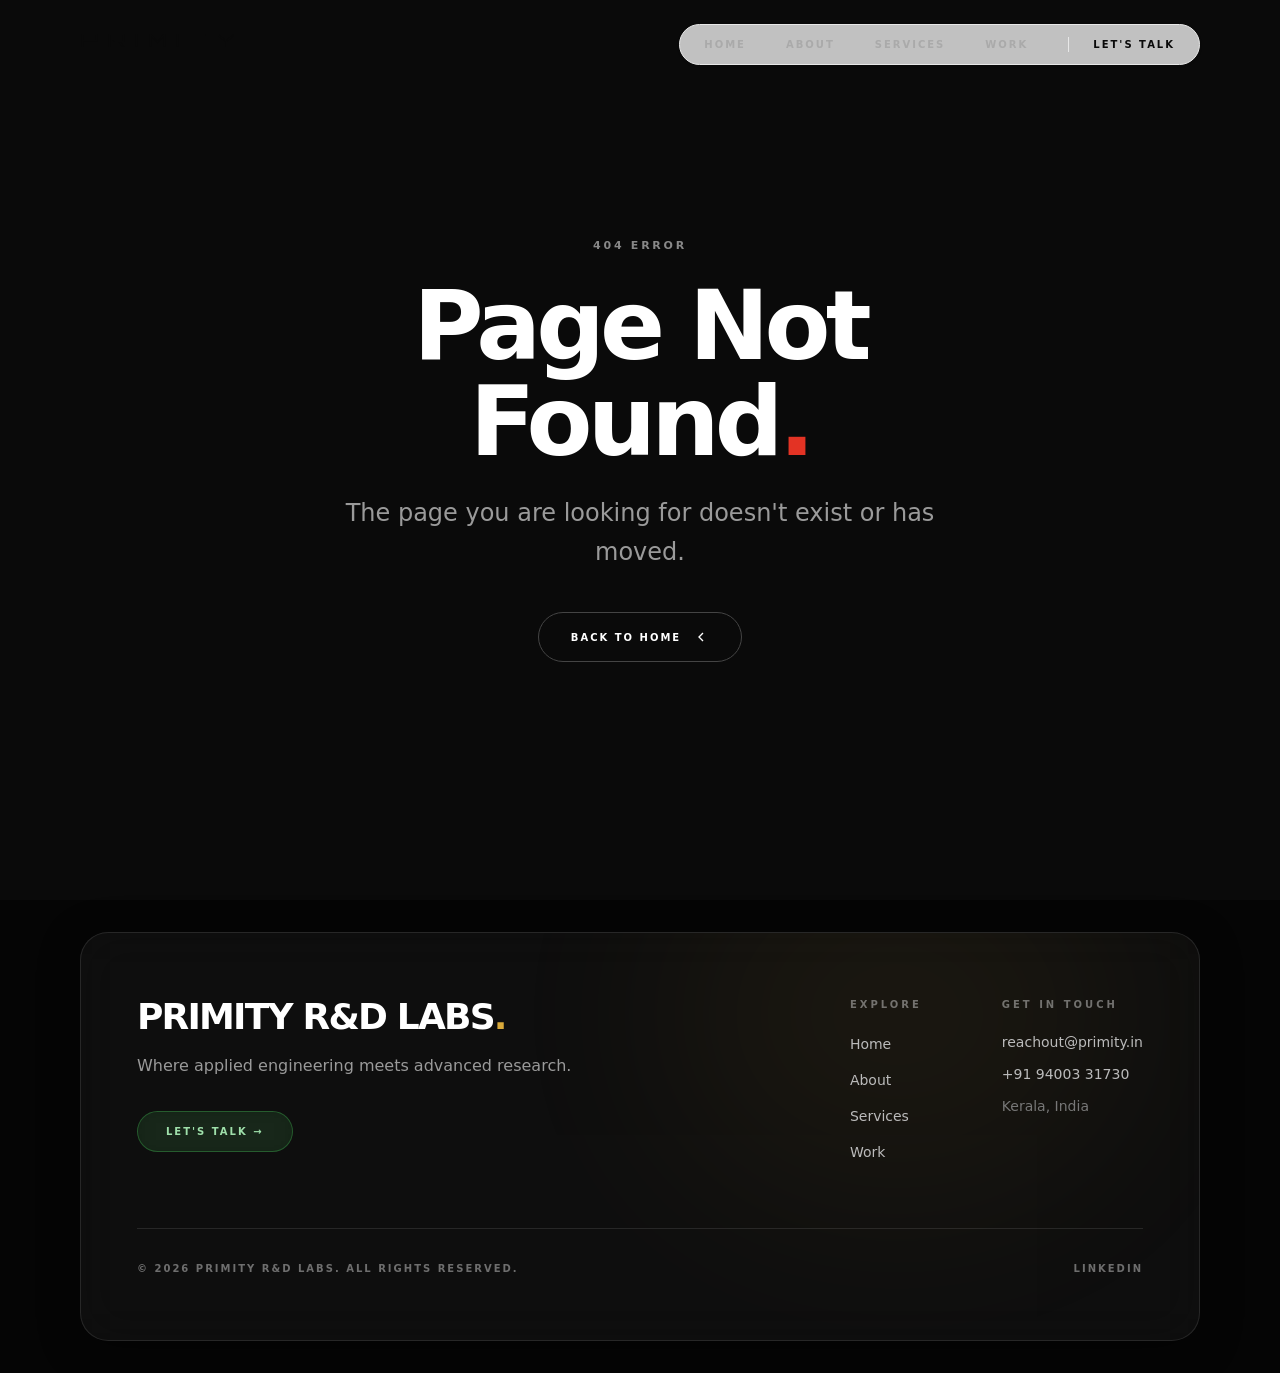
==== commit 04312dcf: "Add files via upload" ====
--- a/index.html
+++ b/index.html
@@ -69,7 +69,7 @@
       "foundingLocation": { "@type": "Place", "name": "Kerala, India" },
       "contactPoint": {
         "@type": "ContactPoint",
-        "email": "reachoutprimity@gmail.com",
+        "email": "reachout@primity.in",
         "contactType": "customer support",
         "areaServed": "Worldwide"
       },
@@ -89,7 +89,7 @@
       "url": "https://primity.in"
     }
     </script>
-    <script type="module" crossorigin src="/assets/index-BemGoHZi.js"></script>
+    <script type="module" crossorigin src="/assets/index-C0v3x7JB.js"></script>
     <link rel="stylesheet" crossorigin href="/assets/index-DUey5osA.css">
   </head>
   <body>
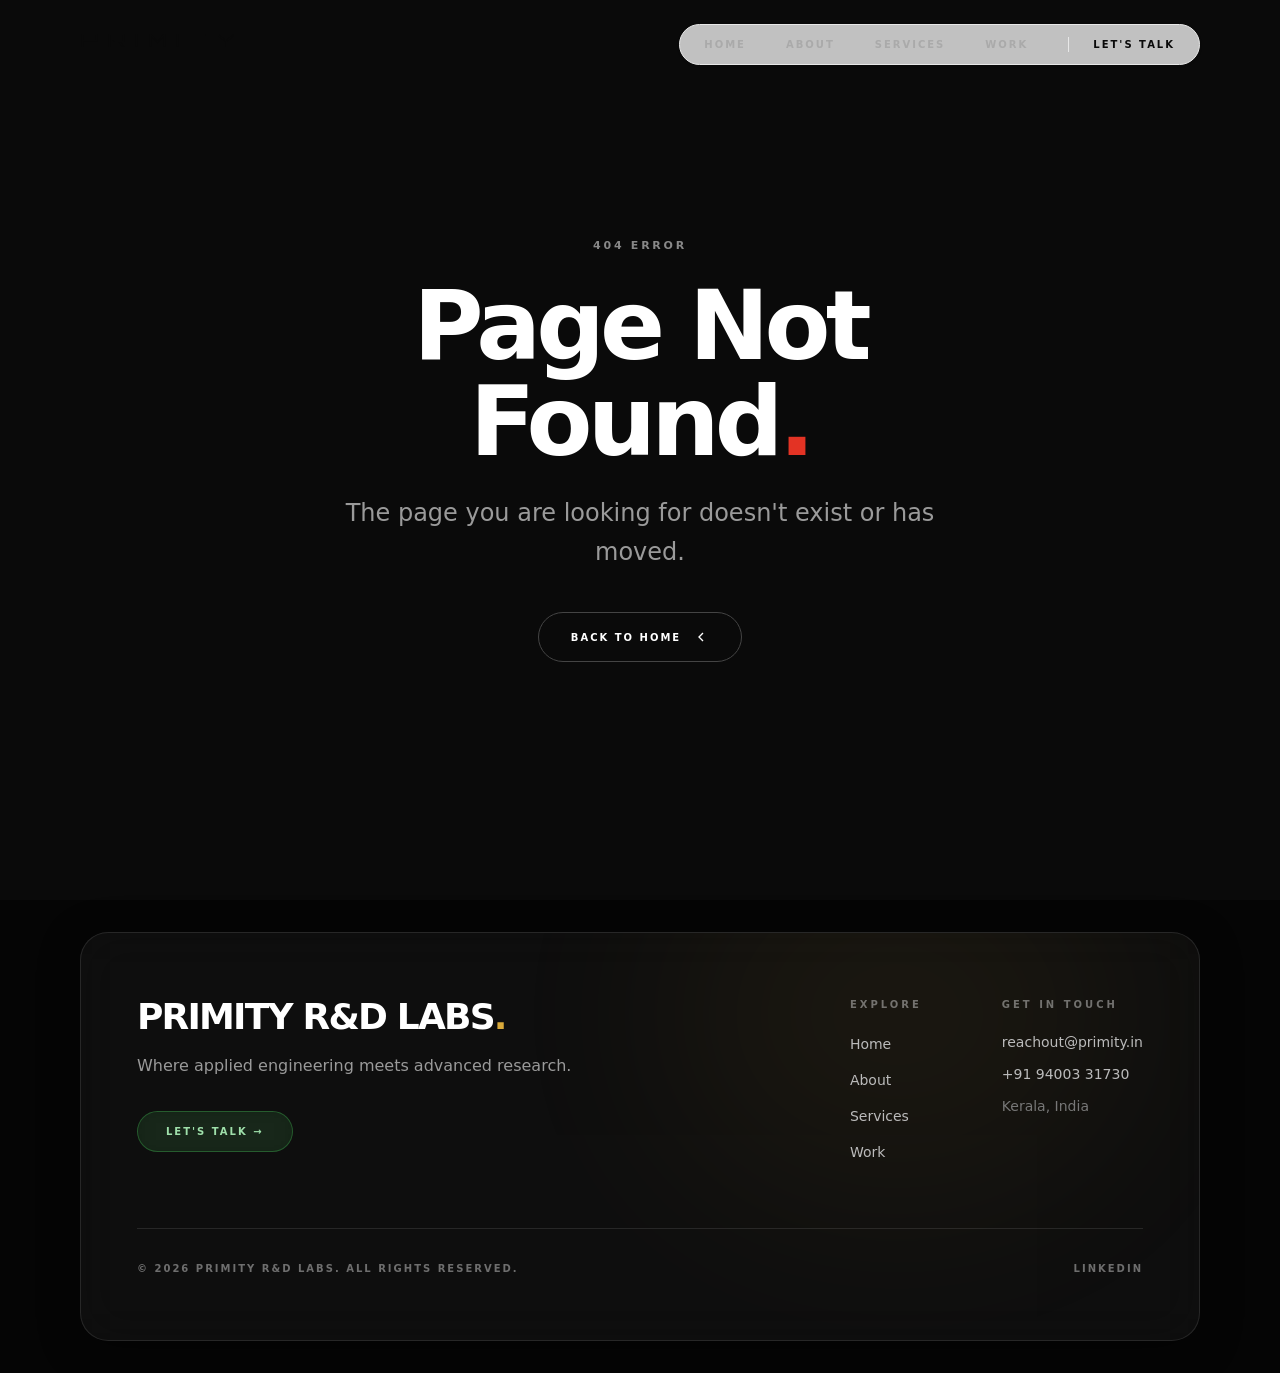
==== commit c202aa48: "Add files via upload" ====
--- a/index.html
+++ b/index.html
@@ -89,7 +89,7 @@
       "url": "https://primity.in"
     }
     </script>
-    <script type="module" crossorigin src="/assets/index-C0v3x7JB.js"></script>
+    <script type="module" crossorigin src="/assets/index-lWpFzdbQ.js"></script>
     <link rel="stylesheet" crossorigin href="/assets/index-DUey5osA.css">
   </head>
   <body>
